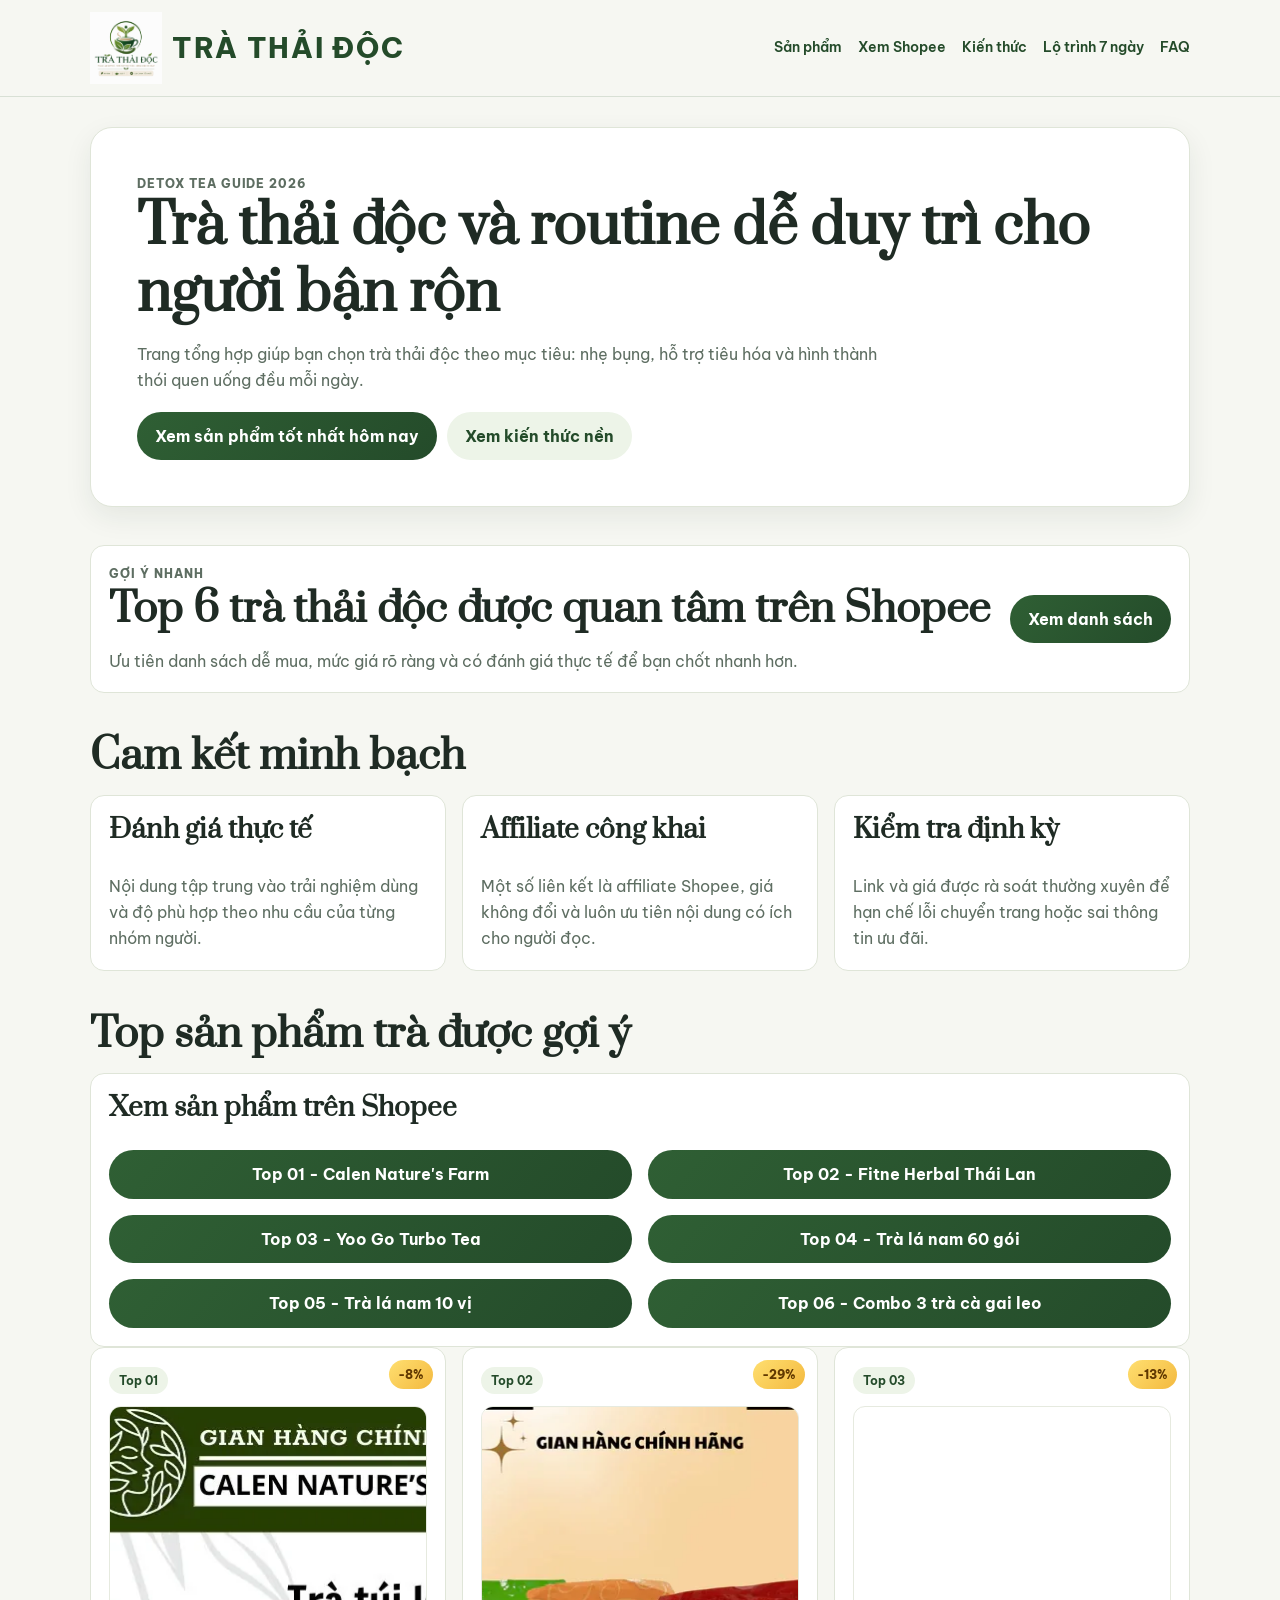
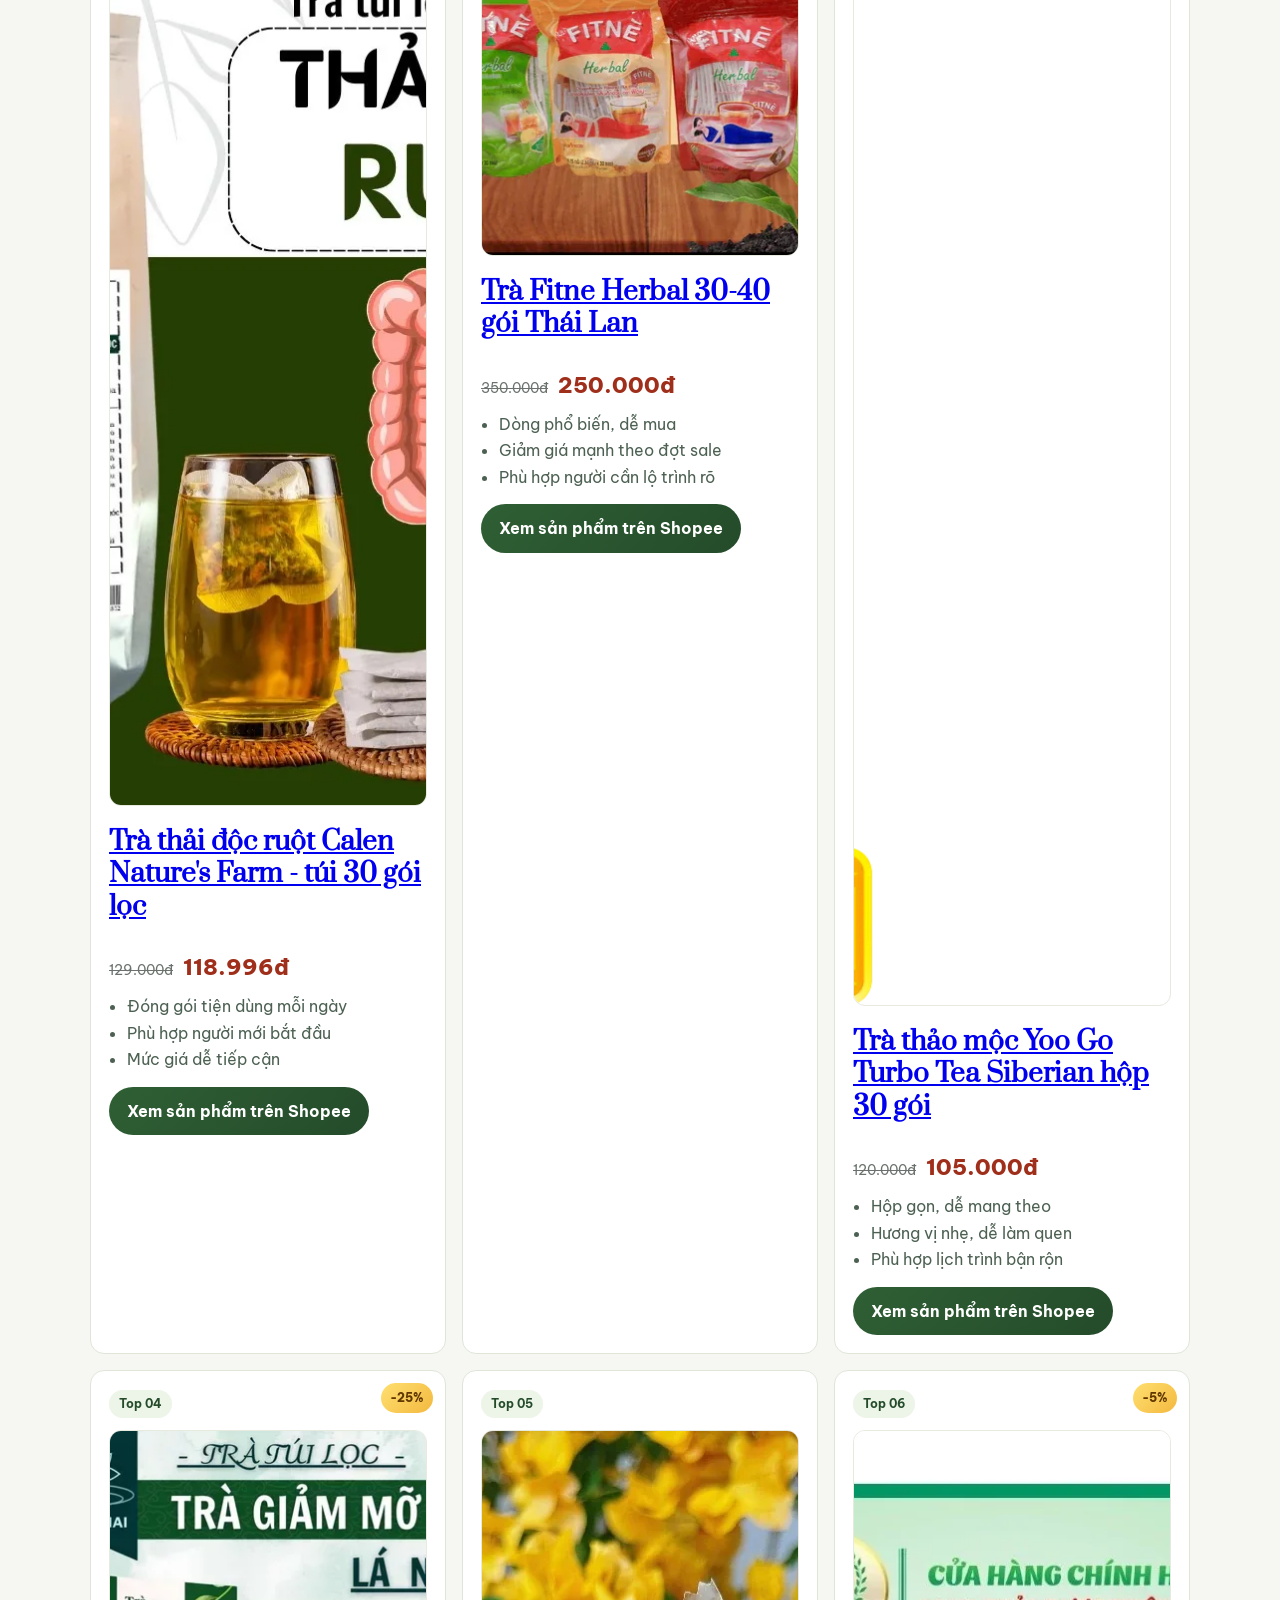
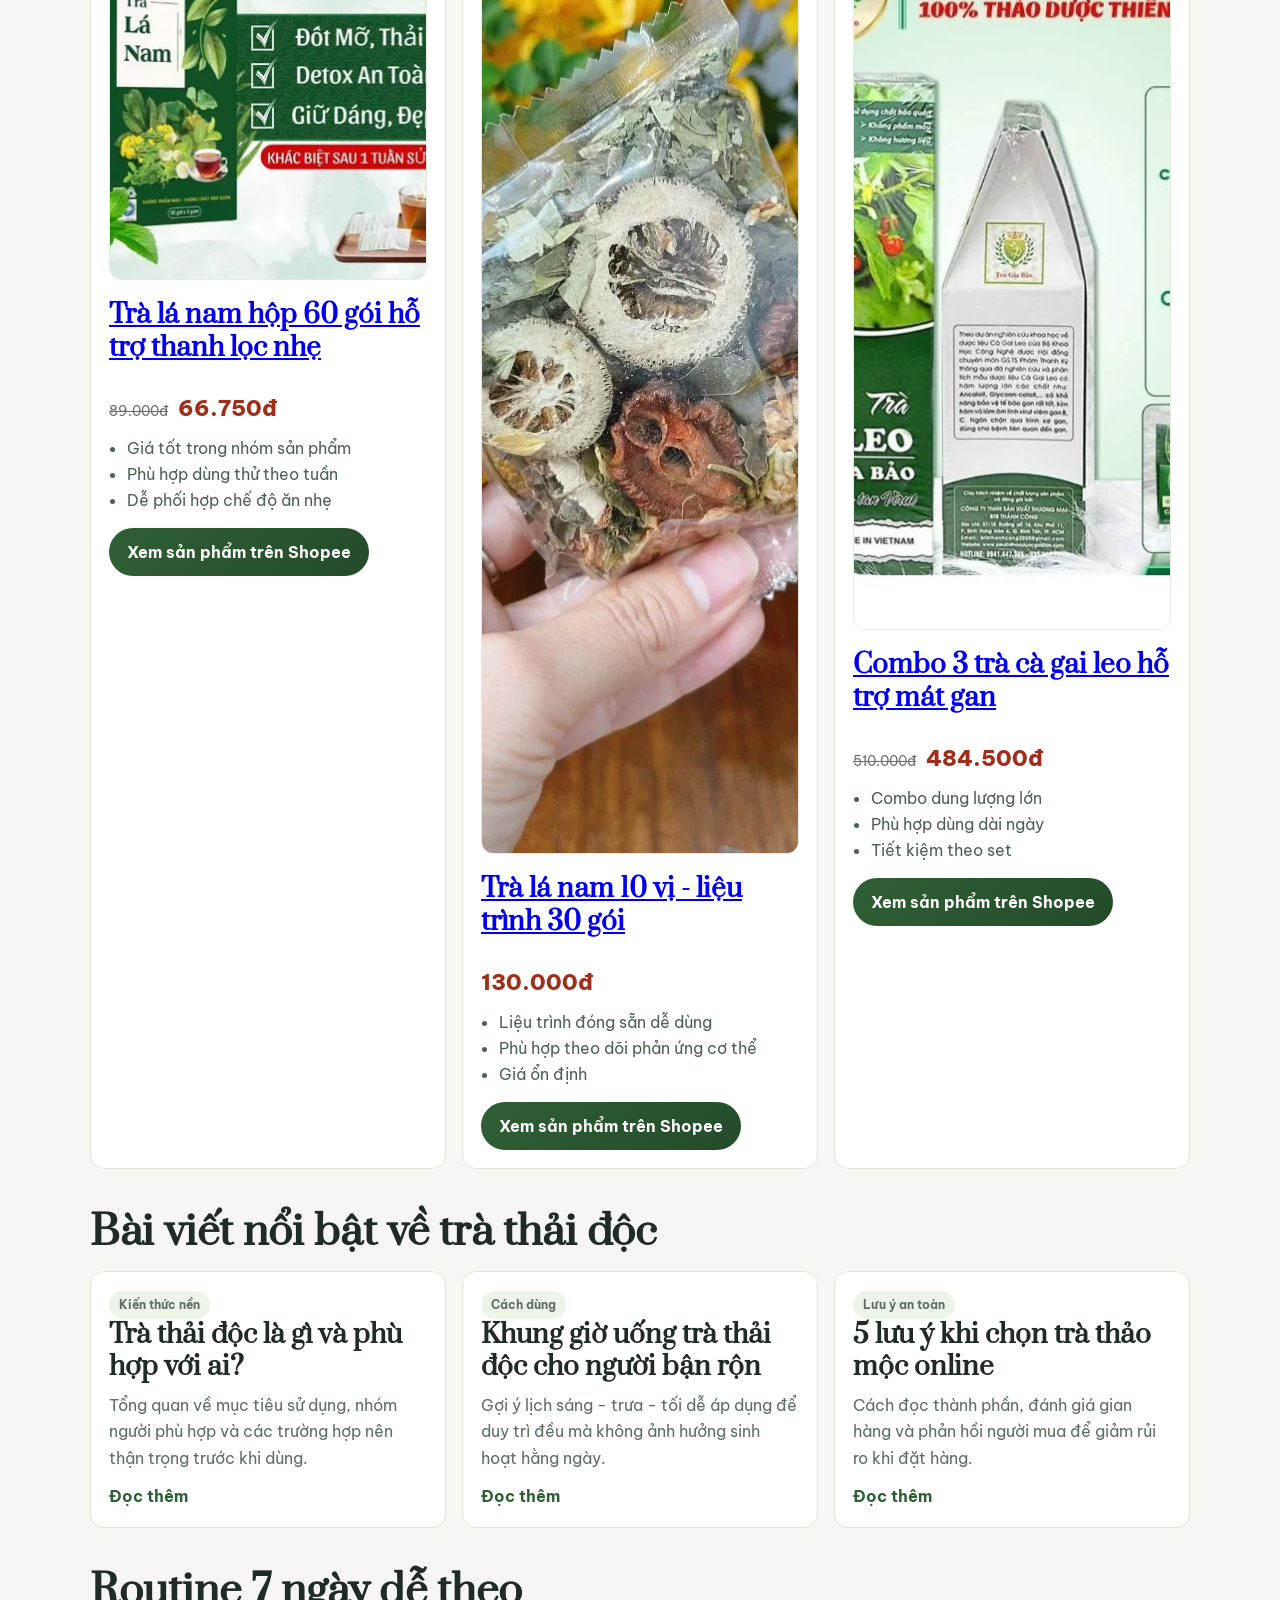
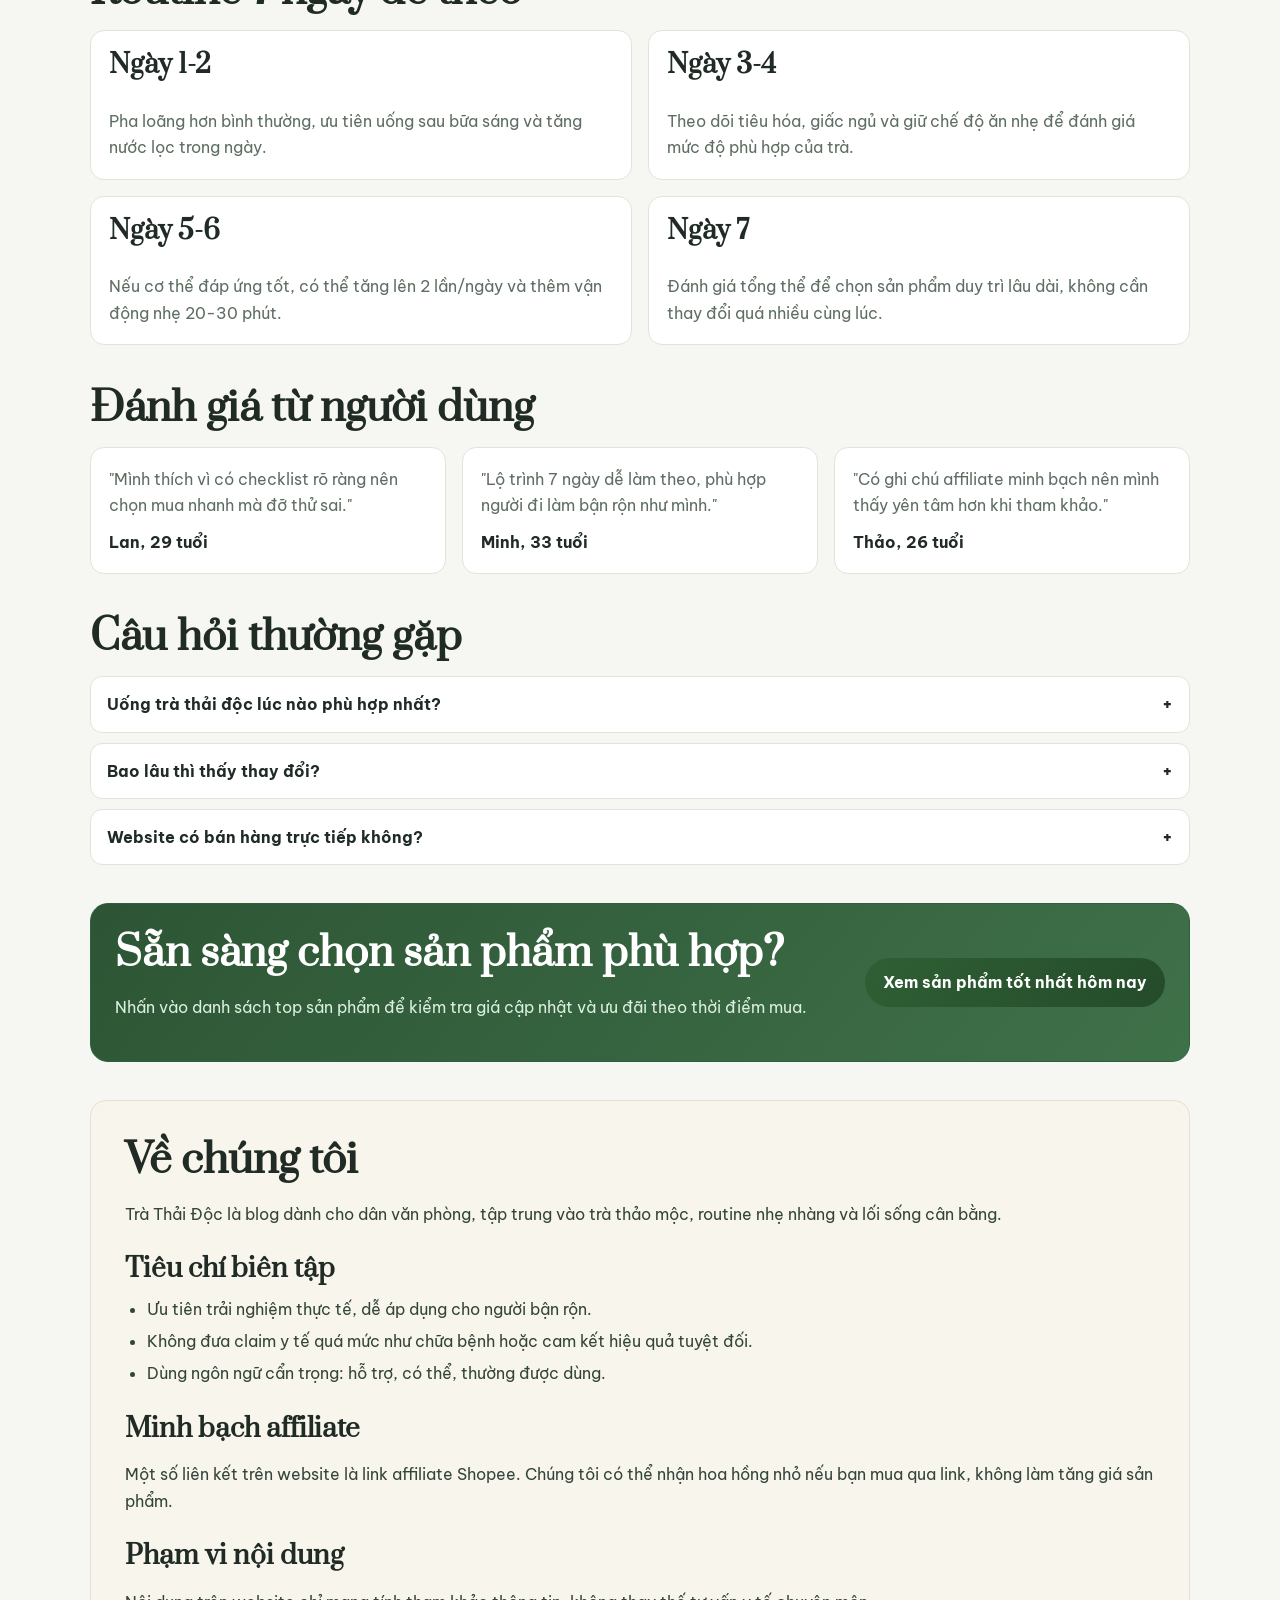
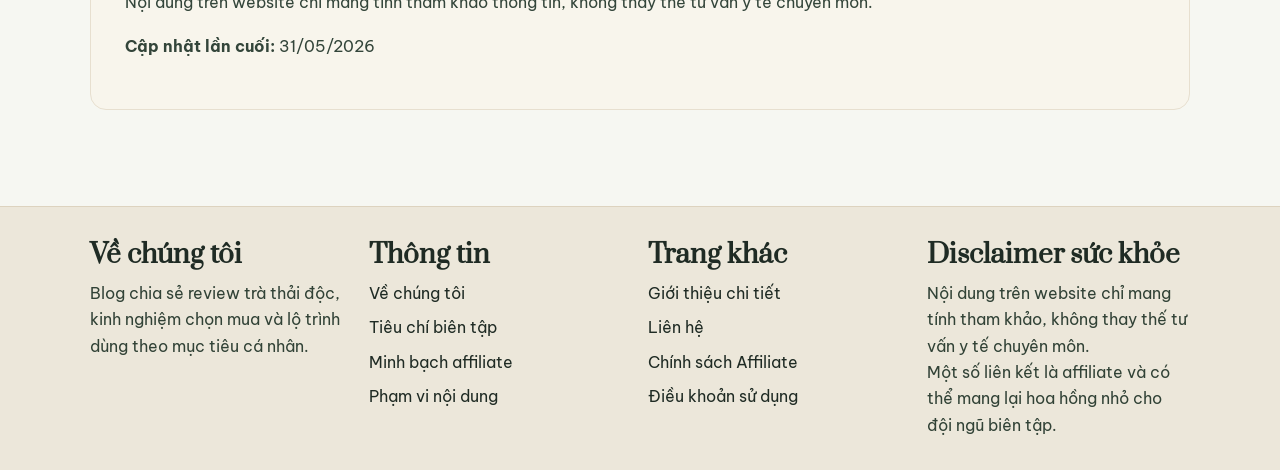
==== index.html @ e7851ef9 "Perf fixes from PageSpeed report: async font loading, image recompression, contrast fix - Load Googl" ====
<!doctype html>
<html lang="vi">
<head>
  <!-- Google Tag Manager -->
  <script>(function(w,d,s,l,i){w[l]=w[l]||[];w[l].push({'gtm.start':new Date().getTime(),event:'gtm.js'});var f=d.getElementsByTagName(s)[0],j=d.createElement(s),dl=l!='dataLayer'?'&l='+l:'';j.async=true;j.src='https://www.googletagmanager.com/gtm.js?id='+i+dl;f.parentNode.insertBefore(j,f);})(window,document,'script','dataLayer','GTM-MW246P32');</script>
  <!-- End Google Tag Manager -->
  <meta charset="UTF-8">
  <meta name="viewport" content="width=device-width, initial-scale=1.0">
  <title>Trà Thải Độc 2026 | Review & Top Sản Phẩm Shopee</title>
  <meta name="description" content="Website tổng hợp review trà thải độc, kiến thức sử dụng an toàn và gợi ý sản phẩm theo ngân sách. Có minh bạch Affiliate Shopee.">
  <link rel="canonical" href="https://trathaidoc.shop/">
  <meta property="og:title" content="Trà Thải Độc | Review và kiến thức dùng trà an toàn">
  <meta property="og:description" content="Khám phá top trà thải độc, checklist chọn mua và bài viết kiến thức dễ áp dụng cho người mới.">
  <meta property="og:type" content="website">
  <meta property="og:url" content="https://trathaidoc.shop/">
  <meta property="og:site_name" content="Trà Thải Độc">
  <meta property="og:image" content="https://trathaidoc.shop/assets/og/og-image.jpg">
  <meta property="og:image:width" content="1200">
  <meta property="og:image:height" content="630">
  <meta name="twitter:card" content="summary_large_image">
  <meta name="twitter:title" content="Trà Thải Độc | Review và kiến thức dùng trà an toàn">
  <meta name="twitter:description" content="Khám phá top trà thải độc, checklist chọn mua và bài viết kiến thức dễ áp dụng cho người mới.">
  <meta name="twitter:image" content="https://trathaidoc.shop/assets/og/og-image.jpg">
  <meta name="theme-color" content="#31573a">
  <link rel="preconnect" href="https://fonts.googleapis.com">
  <link rel="preconnect" href="https://fonts.gstatic.com" crossorigin>
  <link rel="preload" as="style" href="https://fonts.googleapis.com/css2?family=Be+Vietnam+Pro:wght@400;600;700;800&family=Prata&display=swap"><link rel="stylesheet" href="https://fonts.googleapis.com/css2?family=Be+Vietnam+Pro:wght@400;600;700;800&family=Prata&display=swap" media="print" onload="this.media='all'"><noscript><link rel="stylesheet" href="https://fonts.googleapis.com/css2?family=Be+Vietnam+Pro:wght@400;600;700;800&family=Prata&display=swap"></noscript>
  <link rel="stylesheet" href="./styles.css?v=20260725">
  <script type="application/ld+json">
  {
    "@context": "https://schema.org",
    "@type": "Organization",
    "name": "Trà Thải Độc",
    "url": "https://trathaidoc.shop/",
    "logo": "https://trathaidoc.shop/assets/logo/tra-thai-doc-logo.png"
  }
  </script>
  <script type="application/ld+json">
  {
    "@context": "https://schema.org",
    "@type": "FAQPage",
    "mainEntity": [
      {
        "@type": "Question",
        "name": "Uống trà thải độc lúc nào phù hợp nhất?",
        "acceptedAnswer": {"@type": "Answer", "text": "Nên dùng sau bữa sáng hoặc sau bữa tối 1-2 giờ. Tránh dùng quá muộn nếu bạn nhạy với thành phần thảo mộc."}
      },
      {
        "@type": "Question",
        "name": "Bao lâu thì thấy thay đổi?",
        "acceptedAnswer": {"@type": "Answer", "text": "Thường từ 5-14 ngày tùy cơ địa, chế độ ăn và mức độ duy trì đều đặn mỗi ngày."}
      },
      {
        "@type": "Question",
        "name": "Website có bán hàng trực tiếp không?",
        "acceptedAnswer": {"@type": "Answer", "text": "Không. Đây là website tổng hợp và dẫn link sang Shopee để bạn mua trực tiếp từ gian hàng."}
      }
    ]
  }
  </script>
  <script type="application/ld+json">
  {
    "@context": "https://schema.org",
    "@type": "ItemList",
    "name": "Top sản phẩm trà thải độc",
    "itemListElement": [
      {"@type": "ListItem", "position": 1, "name": "Trà thải độc ruột Calen Nature's Farm"},
      {"@type": "ListItem", "position": 2, "name": "Trà Fitne Herbal 30-40 gói Thái Lan"},
      {"@type": "ListItem", "position": 3, "name": "Trà thảo mộc Yoo Go Turbo Tea Siberian hộp 30 gói"},
      {"@type": "ListItem", "position": 4, "name": "Trà lá nam hộp 60 gói hỗ trợ thanh lọc nhẹ"},
      {"@type": "ListItem", "position": 5, "name": "Trà lá nam 10 vị - liệu trình 30 gói"},
      {"@type": "ListItem", "position": 6, "name": "Combo 3 trà cà gai leo hỗ trợ mát gan"}
    ]
  }
  </script>
  <script type="application/ld+json">
  {
    "@context": "https://schema.org",
    "@type": "WebSite",
    "name": "Trà Thải Độc",
    "url": "https://trathaidoc.shop/",
    "inLanguage": "vi",
    "potentialAction": {
      "@type": "SearchAction",
      "target": {
        "@type": "EntryPoint",
        "urlTemplate": "https://trathaidoc.shop/?s={search_term_string}"
      },
      "query-input": "required name=search_term_string"
    }
  }
  </script>
</head>
<body>
  <!-- Google Tag Manager (noscript) -->
  <noscript><iframe src="https://www.googletagmanager.com/ns.html?id=GTM-MW246P32" height="0" width="0" style="display:none;visibility:hidden"></iframe></noscript>
  <!-- End Google Tag Manager (noscript) -->
  <header class="site-header">
    <div class="container nav">
      <a class="brand" href="./index.html" aria-label="Trà Thải Độc">
        <img src="./assets/logo/tra-thai-doc-logo.png" alt="Logo Trà Thải Độc" width="72" height="72" loading="eager">
        <span class="brand-title">TRÀ THẢI ĐỘC</span>
      </a>
      <button class="menu-toggle" type="button" aria-expanded="false" aria-controls="mobile-menu" aria-label="Mở menu điều hướng">
        <span></span>
        <span></span>
        <span></span>
      </button>
      <nav class="menu" aria-label="Điều hướng chính">
        <a href="#san-pham">Sản phẩm</a>
        <a href="#xem-shopee">Xem Shopee</a>
        <a href="#kien-thuc">Kiến thức</a>
        <a href="#lo-trinh">Lộ trình 7 ngày</a>
        <a href="#faq">FAQ</a>
      </nav>
    </div>
    <nav class="mobile-menu container" id="mobile-menu" aria-label="Điều hướng di động">
      <a href="#san-pham">Sản phẩm</a>
      <a href="#xem-shopee">Xem Shopee</a>
      <a href="#kien-thuc">Kiến thức</a>
      <a href="#lo-trinh">Lộ trình 7 ngày</a>
      <a href="#faq">FAQ</a>
    </nav>
    <div class="menu-backdrop" aria-hidden="true"></div>
  </header>

  <main class="container" id="top">
    <section class="hero hero-banner">
      <p class="hero-kicker">Detox Tea Guide 2026</p>
      <h1>Trà thải độc và routine dễ duy trì cho người bận rộn</h1>
      <p>Trang tổng hợp giúp bạn chọn trà thải độc theo mục tiêu: nhẹ bụng, hỗ trợ tiêu hóa và hình thành thói quen uống đều mỗi ngày.</p>
      <div class="hero-actions">
        <a class="btn btn-primary" data-cta-slot="hero-primary" href="#san-pham">Khám phá top sản phẩm</a>
        <a class="btn btn-secondary" href="./kien-thuc.html">Xem kiến thức nền</a>
      </div>
    </section>

    <section class="section">
      <div class="mini-banner card">
        <div>
          <p class="mini-kicker">Gợi ý nhanh</p>
          <h2>Top 6 trà thải độc được quan tâm trên Shopee</h2>
          <p>Ưu tiên danh sách dễ mua, mức giá rõ ràng và có đánh giá thực tế để bạn chốt nhanh hơn.</p>
        </div>
        <a class="btn btn-primary" href="#san-pham">Xem danh sách</a>
      </div>
    </section>

    <section class="section" id="checklist">
      <h2>Cam kết minh bạch</h2>
      <div class="grid grid-3">
        <article class="card trust-card">
          <h3>Đánh giá thực tế</h3>
          <p>Nội dung tập trung vào trải nghiệm dùng và độ phù hợp theo nhu cầu của từng nhóm người.</p>
        </article>
        <article class="card trust-card">
          <h3>Affiliate công khai</h3>
          <p>Một số liên kết là affiliate Shopee, giá không đổi và luôn ưu tiên nội dung có ích cho người đọc.</p>
        </article>
        <article class="card trust-card">
          <h3>Kiểm tra định kỳ</h3>
          <p>Link và giá được rà soát thường xuyên để hạn chế lỗi chuyển trang hoặc sai thông tin ưu đãi.</p>
        </article>
      </div>
    </section>

    <section class="section" id="san-pham">
      <h2>Top sản phẩm trà được gợi ý</h2>
      <div class="card" id="xem-shopee">
        <h3>Xem sản phẩm trên Shopee</h3>
        <div class="grid grid-2">
          <a class="btn btn-primary affiliate-link" data-product="calen-natures-farm-list" href="https://s.shopee.vn/6VL7g3Pxih" target="_blank" rel="noopener noreferrer sponsored nofollow">Top 01 - Calen Nature's Farm</a>
          <a class="btn btn-primary affiliate-link" data-product="fitne-thai-list" href="https://s.shopee.vn/40dmhj6L3v" target="_blank" rel="noopener noreferrer sponsored nofollow">Top 02 - Fitne Herbal Thái Lan</a>
          <a class="btn btn-primary affiliate-link" data-product="yoo-go-turbo-list" href="https://s.shopee.vn/50WJtxSJGg" target="_blank" rel="noopener noreferrer sponsored nofollow">Top 03 - Yoo Go Turbo Tea</a>
          <a class="btn btn-primary affiliate-link" data-product="la-nam-60-goi-list" href="https://s.shopee.vn/9UyjGgqfHc" target="_blank" rel="noopener noreferrer sponsored nofollow">Top 04 - Trà lá nam 60 gói</a>
          <a class="btn btn-primary affiliate-link" data-product="la-nam-10-vi-list" href="https://s.shopee.vn/110B9PN46F" target="_blank" rel="noopener noreferrer sponsored nofollow">Top 05 - Trà lá nam 10 vị</a>
          <a class="btn btn-primary affiliate-link" data-product="combo-ca-gai-leo-list" href="https://s.shopee.vn/2qRpL5Hxzc" target="_blank" rel="noopener noreferrer sponsored nofollow">Top 06 - Combo 3 trà cà gai leo</a>
        </div>
      </div>
      <div class="grid grid-3 product-grid">
        <article class="card product">
          <span class="tag">Top 01</span>
          <img class="product-image" src="./assets/products/01.webp" alt="Trà thải độc ruột Calen Nature's Farm" width="1000" height="1000" loading="lazy">
          <h3><a href="https://s.shopee.vn/6VL7g3Pxih" target="_blank" rel="noopener noreferrer sponsored nofollow">Trà thải độc ruột Calen Nature's Farm - túi 30 gói lọc</a></h3>
          <p class="price-row"><span class="old-price">129.000đ</span><span class="new-price">118.996đ</span></p>
          <ul>
            <li>Đóng gói tiện dùng mỗi ngày</li>
            <li>Phù hợp người mới bắt đầu</li>
            <li>Mức giá dễ tiếp cận</li>
          </ul>
          <a class="btn btn-primary affiliate-link" data-product="calen-natures-farm" href="https://s.shopee.vn/6VL7g3Pxih" target="_blank" rel="noopener noreferrer sponsored nofollow">Xem sản phẩm trên Shopee</a>
        </article>

        <article class="card product">
          <span class="tag">Top 02</span>
          <img class="product-image" src="./assets/products/02.webp" alt="Trà Fitne Herbal Thái Lan" width="450" height="450" loading="lazy">
          <h3><a href="https://s.shopee.vn/40dmhj6L3v" target="_blank" rel="noopener noreferrer sponsored nofollow">Trà Fitne Herbal 30-40 gói Thái Lan</a></h3>
          <p class="price-row"><span class="old-price">350.000đ</span><span class="new-price">250.000đ</span></p>
          <ul>
            <li>Dòng phổ biến, dễ mua</li>
            <li>Giảm giá mạnh theo đợt sale</li>
            <li>Phù hợp người cần lộ trình rõ</li>
          </ul>
          <a class="btn btn-primary affiliate-link" data-product="fitne-thai" href="https://s.shopee.vn/40dmhj6L3v" target="_blank" rel="noopener noreferrer sponsored nofollow">Xem sản phẩm trên Shopee</a>
        </article>

        <article class="card product">
          <span class="tag">Top 03</span>
          <img class="product-image" src="./assets/products/03.webp" alt="Trà thảo mộc Yoo Go Turbo Tea Siberian" width="1200" height="1200" loading="lazy">
          <h3><a href="https://s.shopee.vn/50WJtxSJGg" target="_blank" rel="noopener noreferrer sponsored nofollow">Trà thảo mộc Yoo Go Turbo Tea Siberian hộp 30 gói</a></h3>
          <p class="price-row"><span class="old-price">120.000đ</span><span class="new-price">105.000đ</span></p>
          <ul>
            <li>Hộp gọn, dễ mang theo</li>
            <li>Hương vị nhẹ, dễ làm quen</li>
            <li>Phù hợp lịch trình bận rộn</li>
          </ul>
          <a class="btn btn-primary affiliate-link" data-product="yoo-go-turbo" href="https://s.shopee.vn/50WJtxSJGg" target="_blank" rel="noopener noreferrer sponsored nofollow">Xem sản phẩm trên Shopee</a>
        </article>

        <article class="card product">
          <span class="tag">Top 04</span>
          <img class="product-image" src="./assets/products/04.webp" alt="Trà giảm mỡ lá nam" width="450" height="450" loading="lazy">
          <h3><a href="https://s.shopee.vn/9UyjGgqfHc" target="_blank" rel="noopener noreferrer sponsored nofollow">Trà lá nam hộp 60 gói hỗ trợ thanh lọc nhẹ</a></h3>
          <p class="price-row"><span class="old-price">89.000đ</span><span class="new-price">66.750đ</span></p>
          <ul>
            <li>Giá tốt trong nhóm sản phẩm</li>
            <li>Phù hợp dùng thử theo tuần</li>
            <li>Dễ phối hợp chế độ ăn nhẹ</li>
          </ul>
          <a class="btn btn-primary affiliate-link" data-product="la-nam-60-goi" href="https://s.shopee.vn/9UyjGgqfHc" target="_blank" rel="noopener noreferrer sponsored nofollow">Xem sản phẩm trên Shopee</a>
        </article>

        <article class="card product">
          <span class="tag">Top 05</span>
          <img class="product-image" src="./assets/products/05.webp" alt="Trà lá nam 10 vị" width="1024" height="1024" loading="lazy">
          <h3><a href="https://s.shopee.vn/110B9PN46F" target="_blank" rel="noopener noreferrer sponsored nofollow">Trà lá nam 10 vị - liệu trình 30 gói</a></h3>
          <p class="price-row"><span class="old-price">130.000đ</span><span class="new-price">130.000đ</span></p>
          <ul>
            <li>Liệu trình đóng sẵn dễ dùng</li>
            <li>Phù hợp theo dõi phản ứng cơ thể</li>
            <li>Giá ổn định</li>
          </ul>
          <a class="btn btn-primary affiliate-link" data-product="la-nam-10-vi" href="https://s.shopee.vn/110B9PN46F" target="_blank" rel="noopener noreferrer sponsored nofollow">Xem sản phẩm trên Shopee</a>
        </article>

        <article class="card product">
          <span class="tag">Top 06</span>
          <img class="product-image" src="./assets/products/06.webp" alt="Combo 3 trà cà gai leo" width="800" height="800" loading="lazy">
          <h3><a href="https://s.shopee.vn/2qRpL5Hxzc" target="_blank" rel="noopener noreferrer sponsored nofollow">Combo 3 trà cà gai leo hỗ trợ mát gan</a></h3>
          <p class="price-row"><span class="old-price">510.000đ</span><span class="new-price">484.500đ</span></p>
          <ul>
            <li>Combo dung lượng lớn</li>
            <li>Phù hợp dùng dài ngày</li>
            <li>Tiết kiệm theo set</li>
          </ul>
          <a class="btn btn-primary affiliate-link" data-product="combo-ca-gai-leo" href="https://s.shopee.vn/2qRpL5Hxzc" target="_blank" rel="noopener noreferrer sponsored nofollow">Xem sản phẩm trên Shopee</a>
        </article>
      </div>
    </section>

    <section class="section" id="kien-thuc">
      <h2>Bài viết nổi bật về trà thải độc</h2>
      <div class="grid grid-3">
        <article class="card knowledge-card">
          <p class="chip">Kiến thức nền</p>
          <h3><a href="./bai-viet-tra-thai-doc-la-gi.html">Trà thải độc là gì và phù hợp với ai?</a></h3>
          <p>Tổng quan về mục tiêu sử dụng, nhóm người phù hợp và các trường hợp nên thận trọng trước khi dùng.</p>
          <a class="read-more" href="./bai-viet-tra-thai-doc-la-gi.html">Đọc thêm</a>
        </article>
        <article class="card knowledge-card">
          <p class="chip">Cách dùng</p>
          <h3><a href="./bai-viet-khung-gio-uong-tra.html">Khung giờ uống trà thải độc cho người bận rộn</a></h3>
          <p>Gợi ý lịch sáng - trưa - tối dễ áp dụng để duy trì đều mà không ảnh hưởng sinh hoạt hằng ngày.</p>
          <a class="read-more" href="./bai-viet-khung-gio-uong-tra.html">Đọc thêm</a>
        </article>
        <article class="card knowledge-card">
          <p class="chip">Lưu ý an toàn</p>
          <h3><a href="./bai-viet-luu-y-khi-mua-tra.html">5 lưu ý khi chọn trà thảo mộc online</a></h3>
          <p>Cách đọc thành phần, đánh giá gian hàng và phản hồi người mua để giảm rủi ro khi đặt hàng.</p>
          <a class="read-more" href="./bai-viet-luu-y-khi-mua-tra.html">Đọc thêm</a>
        </article>
      </div>
    </section>

    <section class="section" id="lo-trinh">
      <h2>Routine 7 ngày dễ theo</h2>
      <div class="grid grid-2">
        <article class="card"><h3>Ngày 1-2</h3><p>Pha loãng hơn bình thường, ưu tiên uống sau bữa sáng và tăng nước lọc trong ngày.</p></article>
        <article class="card"><h3>Ngày 3-4</h3><p>Theo dõi tiêu hóa, giấc ngủ và giữ chế độ ăn nhẹ để đánh giá mức độ phù hợp của trà.</p></article>
        <article class="card"><h3>Ngày 5-6</h3><p>Nếu cơ thể đáp ứng tốt, có thể tăng lên 2 lần/ngày và thêm vận động nhẹ 20-30 phút.</p></article>
        <article class="card"><h3>Ngày 7</h3><p>Đánh giá tổng thể để chọn sản phẩm duy trì lâu dài, không cần thay đổi quá nhiều cùng lúc.</p></article>
      </div>
    </section>

    <section class="section">
      <h2>Đánh giá từ người dùng</h2>
      <div class="grid grid-3">
        <article class="card quote-card"><p>"Mình thích vì có checklist rõ ràng nên chọn mua nhanh mà đỡ thử sai."</p><strong>Lan, 29 tuổi</strong></article>
        <article class="card quote-card"><p>"Lộ trình 7 ngày dễ làm theo, phù hợp người đi làm bận rộn như mình."</p><strong>Minh, 33 tuổi</strong></article>
        <article class="card quote-card"><p>"Có ghi chú affiliate minh bạch nên mình thấy yên tâm hơn khi tham khảo."</p><strong>Thảo, 26 tuổi</strong></article>
      </div>
    </section>

    <section class="section faq" id="faq">
      <h2>Câu hỏi thường gặp</h2>
      <div class="faq-list">
        <article class="faq-item"><button class="faq-question" type="button" aria-expanded="false">Uống trà thải độc lúc nào phù hợp nhất?</button><div class="faq-answer"><p>Nên dùng sau bữa sáng hoặc sau bữa tối 1-2 giờ. Tránh dùng quá muộn nếu bạn nhạy với thành phần thảo mộc.</p></div></article>
        <article class="faq-item"><button class="faq-question" type="button" aria-expanded="false">Bao lâu thì thấy thay đổi?</button><div class="faq-answer"><p>Thường từ 5-14 ngày tùy cơ địa, chế độ ăn và mức độ duy trì đều đặn mỗi ngày.</p></div></article>
        <article class="faq-item"><button class="faq-question" type="button" aria-expanded="false">Website có bán hàng trực tiếp không?</button><div class="faq-answer"><p>Không. Đây là website tổng hợp và dẫn link sang Shopee để bạn mua trực tiếp từ gian hàng.</p></div></article>
      </div>
    </section>

    <section class="section cta-wrap">
      <div>
        <h2>Sẵn sàng chọn sản phẩm phù hợp?</h2>
        <p>Nhấn vào danh sách top sản phẩm để kiểm tra giá cập nhật và ưu đãi theo thời điểm mua.</p>
      </div>
      <a class="btn btn-primary" data-cta-slot="bottom-primary" href="#san-pham">Xem sản phẩm ngay</a>
    </section>

    <section class="section about-editorial" id="ve-chung-toi">
      <h2>Về chúng tôi</h2>
      <p>Trà Thải Độc là blog dành cho dân văn phòng, tập trung vào trà thảo mộc, routine nhẹ nhàng và lối sống cân bằng.</p>

      <h3 id="tieu-chi-bien-tap">Tiêu chí biên tập</h3>
      <ul>
        <li>Ưu tiên trải nghiệm thực tế, dễ áp dụng cho người bận rộn.</li>
        <li>Không đưa claim y tế quá mức như chữa bệnh hoặc cam kết hiệu quả tuyệt đối.</li>
        <li>Dùng ngôn ngữ cẩn trọng: hỗ trợ, có thể, thường được dùng.</li>
      </ul>

      <h3 id="minh-bach-affiliate">Minh bạch affiliate</h3>
      <p>Một số liên kết trên website là link affiliate Shopee. Chúng tôi có thể nhận hoa hồng nhỏ nếu bạn mua qua link, không làm tăng giá sản phẩm.</p>

      <h3 id="pham-vi-noi-dung">Phạm vi nội dung</h3>
      <p>Nội dung trên website chỉ mang tính tham khảo thông tin, không thay thế tư vấn y tế chuyên môn.</p>

      <p class="last-updated"><strong>Cập nhật lần cuối:</strong> 31/05/2026</p>
    </section>
  </main>

  <footer class="site-footer">
    <div class="container grid grid-4">
      <div>
        <h3>Về chúng tôi</h3>
        <p>Blog chia sẻ review trà thải độc, kinh nghiệm chọn mua và lộ trình dùng theo mục tiêu cá nhân.</p>
      </div>
      <div>
        <h3>Thông tin</h3>
        <ul class="footer-links">
          <li><a href="#ve-chung-toi">Về chúng tôi</a></li>
          <li><a href="#tieu-chi-bien-tap">Tiêu chí biên tập</a></li>
          <li><a href="#minh-bach-affiliate">Minh bạch affiliate</a></li>
          <li><a href="#pham-vi-noi-dung">Phạm vi nội dung</a></li>
        </ul>
      </div>
      <div>
        <h3>Trang khác</h3>
        <ul class="footer-links">
          <li><a href="./ve-chung-toi.html">Giới thiệu chi tiết</a></li>
          <li><a href="./lien-he.html">Liên hệ</a></li>
          <li><a href="./chinh-sach-affiliate.html">Chính sách Affiliate</a></li>
          <li><a href="./dieu-khoan-su-dung.html">Điều khoản sử dụng</a></li>
        </ul>
      </div>
      <div>
        <h3>Disclaimer sức khỏe</h3>
        <p>Nội dung trên website chỉ mang tính tham khảo, không thay thế tư vấn y tế chuyên môn.</p>
        <p>Một số liên kết là affiliate và có thể mang lại hoa hồng nhỏ cho đội ngũ biên tập.</p>
      </div>
    </div>
  </footer>

  <div class="mobile-buy-bar">
    <a href="#san-pham" class="mobile-buy-btn">Xem sản phẩm và mua trên Shopee</a>
  </div>

  <script src="./script.js?v=20260723"></script>
</body>
</html>
---- styles.css ----
﻿:root {
  --bg: #f6f7f2;
  --surface: #ffffff;
  --ink: #1f2b24;
  --muted: #5e6e62;
  --brand: #2f5f34;
  --brand-strong: #244b2a;
  --line: #dfe5d8;
  --chip: #edf4e8;
  --radius: 14px;
  --shadow: 0 10px 28px rgba(29, 53, 37, 0.08);
}

* {
  box-sizing: border-box;
}

html,
body {
  margin: 0;
  padding: 0;
  background: var(--bg);
  color: var(--ink);
  font-family: "Be Vietnam Pro", sans-serif;
  line-height: 1.65;
}

.container {
  width: min(1100px, 92%);
  margin: 0 auto;
}

.site-header {
  position: sticky;
  top: 0;
  z-index: 50;
  background: rgba(246, 247, 242, 0.95);
  backdrop-filter: blur(7px);
  border-bottom: 1px solid rgba(47, 95, 52, 0.15);
}

.nav {
  display: flex;
  align-items: center;
  justify-content: space-between;
  gap: 20px;
  padding: 12px 0;
}

.brand img {
  display: block;
  height: 72px;
  width: auto;
}

.brand {
  display: inline-flex;
  align-items: center;
  gap: 10px;
  text-decoration: none;
}

.brand-title {
  font-weight: 800;
  font-size: clamp(18px, 2.2vw, 30px);
  letter-spacing: 0.06em;
  color: var(--brand-strong);
  text-transform: uppercase;
  line-height: 1;
}

.menu {
  display: flex;
  flex-wrap: wrap;
  gap: 16px;
}

.menu-toggle,
.mobile-menu,
.menu-backdrop {
  display: none;
}

.menu-toggle {
  width: 42px;
  height: 42px;
  padding: 0;
  border: 1px solid var(--line);
  border-radius: 10px;
  background: #fff;
  align-items: center;
  justify-content: center;
  flex-direction: column;
  gap: 5px;
  cursor: pointer;
}

.menu-toggle span {
  width: 18px;
  height: 2px;
  border-radius: 2px;
  background: var(--brand-strong);
  transition: transform 180ms ease, opacity 180ms ease;
}

.menu-toggle.open span:nth-child(1) {
  transform: translateY(7px) rotate(45deg);
}

.menu-toggle.open span:nth-child(2) {
  opacity: 0;
}

.menu-toggle.open span:nth-child(3) {
  transform: translateY(-7px) rotate(-45deg);
}

.mobile-menu {
  background: var(--surface);
  border-top: 1px solid var(--line);
  border-bottom: 1px solid var(--line);
  overflow: hidden;
  max-height: 0;
  opacity: 0;
  pointer-events: none;
  transition: max-height 240ms ease, opacity 200ms ease;
}

.mobile-menu a {
  display: block;
  padding: 12px 0;
  text-decoration: none;
  color: var(--brand-strong);
  font-weight: 600;
  border-bottom: 1px solid #edf1e8;
}

.mobile-menu a:last-child {
  border-bottom: 0;
}

.mobile-menu.open {
  max-height: 240px;
  opacity: 1;
  pointer-events: auto;
}

.menu-backdrop {
  position: fixed;
  inset: 0;
  background: rgba(18, 31, 23, 0.35);
  opacity: 0;
  pointer-events: none;
  transition: opacity 200ms ease;
  z-index: 45;
}

.menu-backdrop.open {
  opacity: 1;
  pointer-events: auto;
}

body.menu-open {
  overflow: hidden;
}

.menu a {
  color: var(--brand-strong);
  text-decoration: none;
  font-size: 14px;
  font-weight: 600;
}

main.container {
  padding: 30px 0 58px;
}

.section {
  margin: 38px 0;
}

section[id] {
  scroll-margin-top: 108px;
}

h1,
h2,
h3 {
  margin-top: 0;
  font-family: "Prata", serif;
  line-height: 1.25;
}

h1 {
  font-size: clamp(34px, 5vw, 54px);
  margin-bottom: 12px;
}

h2 {
  font-size: clamp(28px, 3.8vw, 40px);
  margin-bottom: 14px;
}

h3 {
  font-size: clamp(20px, 2.4vw, 26px);
}

.hero {
  background: var(--surface);
  border: 1px solid var(--line);
  border-radius: 22px;
  box-shadow: var(--shadow);
  padding: clamp(30px, 4vw, 46px);
}

.hero-kicker,
.mini-kicker {
  margin: 0 0 10px;
  color: var(--brand);
  font-size: 12px;
  font-weight: 800;
  letter-spacing: 0.08em;
  text-transform: uppercase;
}

.hero p {
  max-width: 760px;
  margin: 0;
  color: var(--muted);
}

.hero-actions {
  display: flex;
  flex-wrap: wrap;
  gap: 10px;
  margin-top: 18px;
}

.btn {
  display: inline-flex;
  align-items: center;
  justify-content: center;
  border-radius: 999px;
  padding: 11px 18px;
  text-decoration: none;
  font-weight: 700;
}

.btn-primary {
  color: #fff;
  background: linear-gradient(130deg, var(--brand), var(--brand-strong));
}

.btn-secondary {
  color: var(--brand-strong);
  background: var(--chip);
}

.grid {
  display: grid;
  gap: 16px;
}

.grid-2 {
  grid-template-columns: repeat(2, minmax(0, 1fr));
}

.grid-3 {
  grid-template-columns: repeat(3, minmax(0, 1fr));
}

.grid-4 {
  grid-template-columns: repeat(4, minmax(0, 1fr));
}

.card {
  background: var(--surface);
  border: 1px solid var(--line);
  border-radius: var(--radius);
  padding: 18px;
}

.card p {
  margin: 0;
  color: var(--muted);
}

.mini-banner {
  display: flex;
  align-items: center;
  justify-content: space-between;
  gap: 18px;
}

.products h2 {
  margin-bottom: 18px;
}

.product {
  position: relative;
}

.product .tag {
  display: inline-flex;
  padding: 4px 10px;
  border-radius: 999px;
  font-size: 12px;
  font-weight: 700;
  color: var(--brand-strong);
  background: var(--chip);
}

.product-image {
  width: 100%;
  aspect-ratio: 1 / 1;
  object-fit: cover;
  border-radius: 12px;
  border: 1px solid #e6eadf;
  margin: 12px 0;
}

.price-row {
  display: flex;
  align-items: baseline;
  gap: 10px;
  margin: 10px 0;
}

.old-price {
  color: #6b726d;
  text-decoration: line-through;
  font-size: 14px;
}

.new-price {
  color: #9f2f1b;
  font-size: 22px;
  font-weight: 800;
}

.product ul {
  margin: 8px 0 14px;
  padding-left: 18px;
  color: #4d6153;
}

.discount-badge {
  position: absolute;
  right: 12px;
  top: 12px;
  border-radius: 999px;
  padding: 5px 9px;
  font-size: 12px;
  font-weight: 800;
  color: #603800;
  background: linear-gradient(135deg, #ffdf70, #f3b93f);
}

.quote-card p {
  margin-bottom: 10px;
}

.chip {
  display: inline-flex;
  margin: 0 0 10px;
  border-radius: 999px;
  padding: 4px 10px;
  font-size: 12px;
  font-weight: 700;
  color: var(--brand-strong);
  background: var(--chip);
}

.affiliate-note {
  font-size: 13px;
  color: #6b7a6f;
  margin: 0 0 16px;
}

.affiliate-note a {
  color: var(--brand-strong);
  text-decoration: underline;
}

.compare-table {
  width: 100%;
  border-collapse: collapse;
  margin: 16px 0 24px;
  font-size: 14px;
}

.compare-table th,
.compare-table td {
  text-align: left;
  padding: 10px 12px;
  border: 1px solid var(--line);
}

.compare-table thead th {
  background: var(--chip);
  color: var(--brand-strong);
  font-weight: 700;
}

.compare-table tbody tr:nth-child(even) {
  background: var(--surface);
}

@media (max-width: 600px) {
  .compare-table {
    display: block;
    overflow-x: auto;
    white-space: nowrap;
  }
}

.knowledge-card h3 {
  margin-bottom: 8px;
}

.knowledge-card h3 a {
  color: var(--ink);
  text-decoration: none;
}

.read-more {
  display: inline-block;
  margin-top: 12px;
  color: var(--brand);
  font-weight: 700;
  text-decoration: none;
}

.faq-list {
  display: grid;
  gap: 10px;
}

.faq-item {
  background: var(--surface);
  border: 1px solid var(--line);
  border-radius: 12px;
  overflow: hidden;
}

.faq-question {
  width: 100%;
  border: 0;
  background: transparent;
  color: var(--ink);
  text-align: left;
  padding: 14px 16px;
  font: inherit;
  font-weight: 700;
  display: flex;
  justify-content: space-between;
  align-items: center;
  cursor: pointer;
}

.faq-question::after {
  content: "+";
  font-weight: 800;
}

.faq-item.open .faq-question::after {
  content: "-";
}

.faq-answer {
  max-height: 0;
  overflow: hidden;
  transition: max-height 220ms ease;
}

.faq-answer p {
  padding: 0 16px 14px;
}

.cta-wrap {
  background: linear-gradient(130deg, #2d5535, #3f7149);
  border: 1px solid #2e603b;
  border-radius: 18px;
  color: #fff;
  display: flex;
  align-items: center;
  justify-content: space-between;
  gap: 14px;
  padding: 24px;
}

.cta-wrap p {
  color: #dcf0df;
}

.about-editorial {
  background: #f8f5ec;
  border: 1px solid #e7dfcf;
  border-radius: 16px;
  padding: clamp(20px, 3vw, 34px);
}

.about-editorial h2 {
  margin-bottom: 12px;
}

.about-editorial h3 {
  margin: 26px 0 10px;
}

.about-editorial p {
  color: #33453a;
}

.about-editorial ul {
  margin: 0;
  padding-left: 22px;
  color: #33453a;
}

.about-editorial li {
  margin-bottom: 6px;
}

.last-updated {
  margin-top: 18px;
}

.site-footer {
  background: #ece7da;
  color: #1f2b24;
  padding: 32px 0;
  border-top: 1px solid #ddd3bf;
}

.site-footer h3 {
  margin-bottom: 8px;
}

.site-footer p {
  margin: 0;
  color: #314236;
}

.footer-links {
  list-style: none;
  margin: 0;
  padding: 0;
  display: grid;
  gap: 8px;
}

.footer-links a {
  color: #1f2b24;
  text-decoration: none;
}

.page-content {
  padding: 34px 0 60px;
}

.article-card {
  background: var(--surface);
  border: 1px solid var(--line);
  border-radius: var(--radius);
  padding: clamp(20px, 3vw, 34px);
}

.article-card p,
.article-card li {
  color: var(--muted);
}

.article-card ol {
  margin: 0 0 16px;
  padding-left: 18px;
}

.mobile-buy-bar {
  display: none;
}

@media (max-width: 980px) {
  .menu {
    display: none;
  }

  .menu-toggle {
    display: inline-flex;
  }

  .mobile-menu {
    display: block;
    position: relative;
    z-index: 50;
  }

  .menu-backdrop {
    display: block;
  }

  .grid-2,
  .grid-3,
  .grid-4 {
    grid-template-columns: 1fr;
  }

  .mini-banner,
  .cta-wrap {
    flex-direction: column;
    align-items: flex-start;
  }

  .mobile-buy-bar {
    display: block;
    position: fixed;
    left: 0;
    right: 0;
    bottom: 0;
    padding: 10px 12px calc(10px + env(safe-area-inset-bottom));
    background: rgba(20, 34, 25, 0.92);
    z-index: 60;
  }

  .mobile-buy-btn {
    display: flex;
    justify-content: center;
    text-decoration: none;
    color: #fff;
    font-weight: 800;
    border-radius: 999px;
    padding: 12px;
    background: linear-gradient(130deg, #ee4d2d, #d94024);
  }

  body {
    padding-bottom: 82px;
  }

  .brand img {
    height: 58px;
  }

  .brand-title {
    font-size: clamp(16px, 4vw, 20px);
  }
}
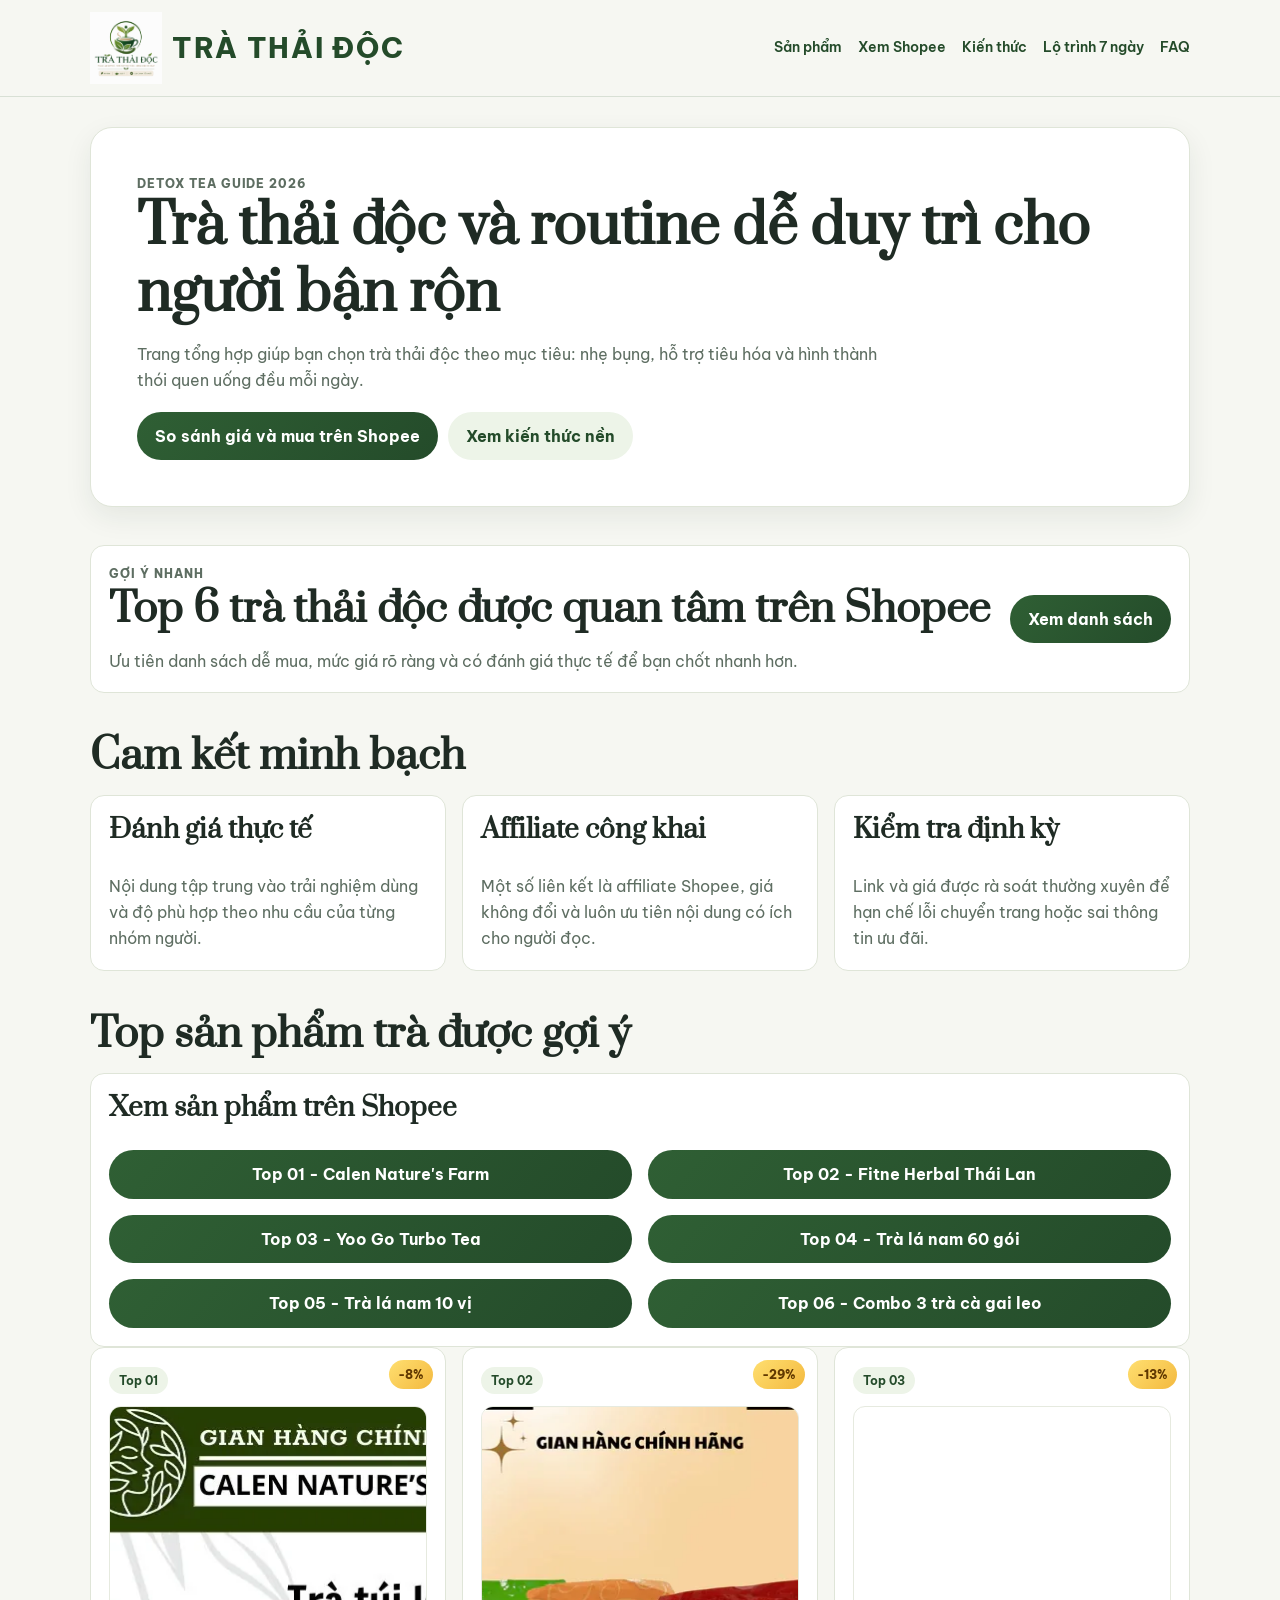
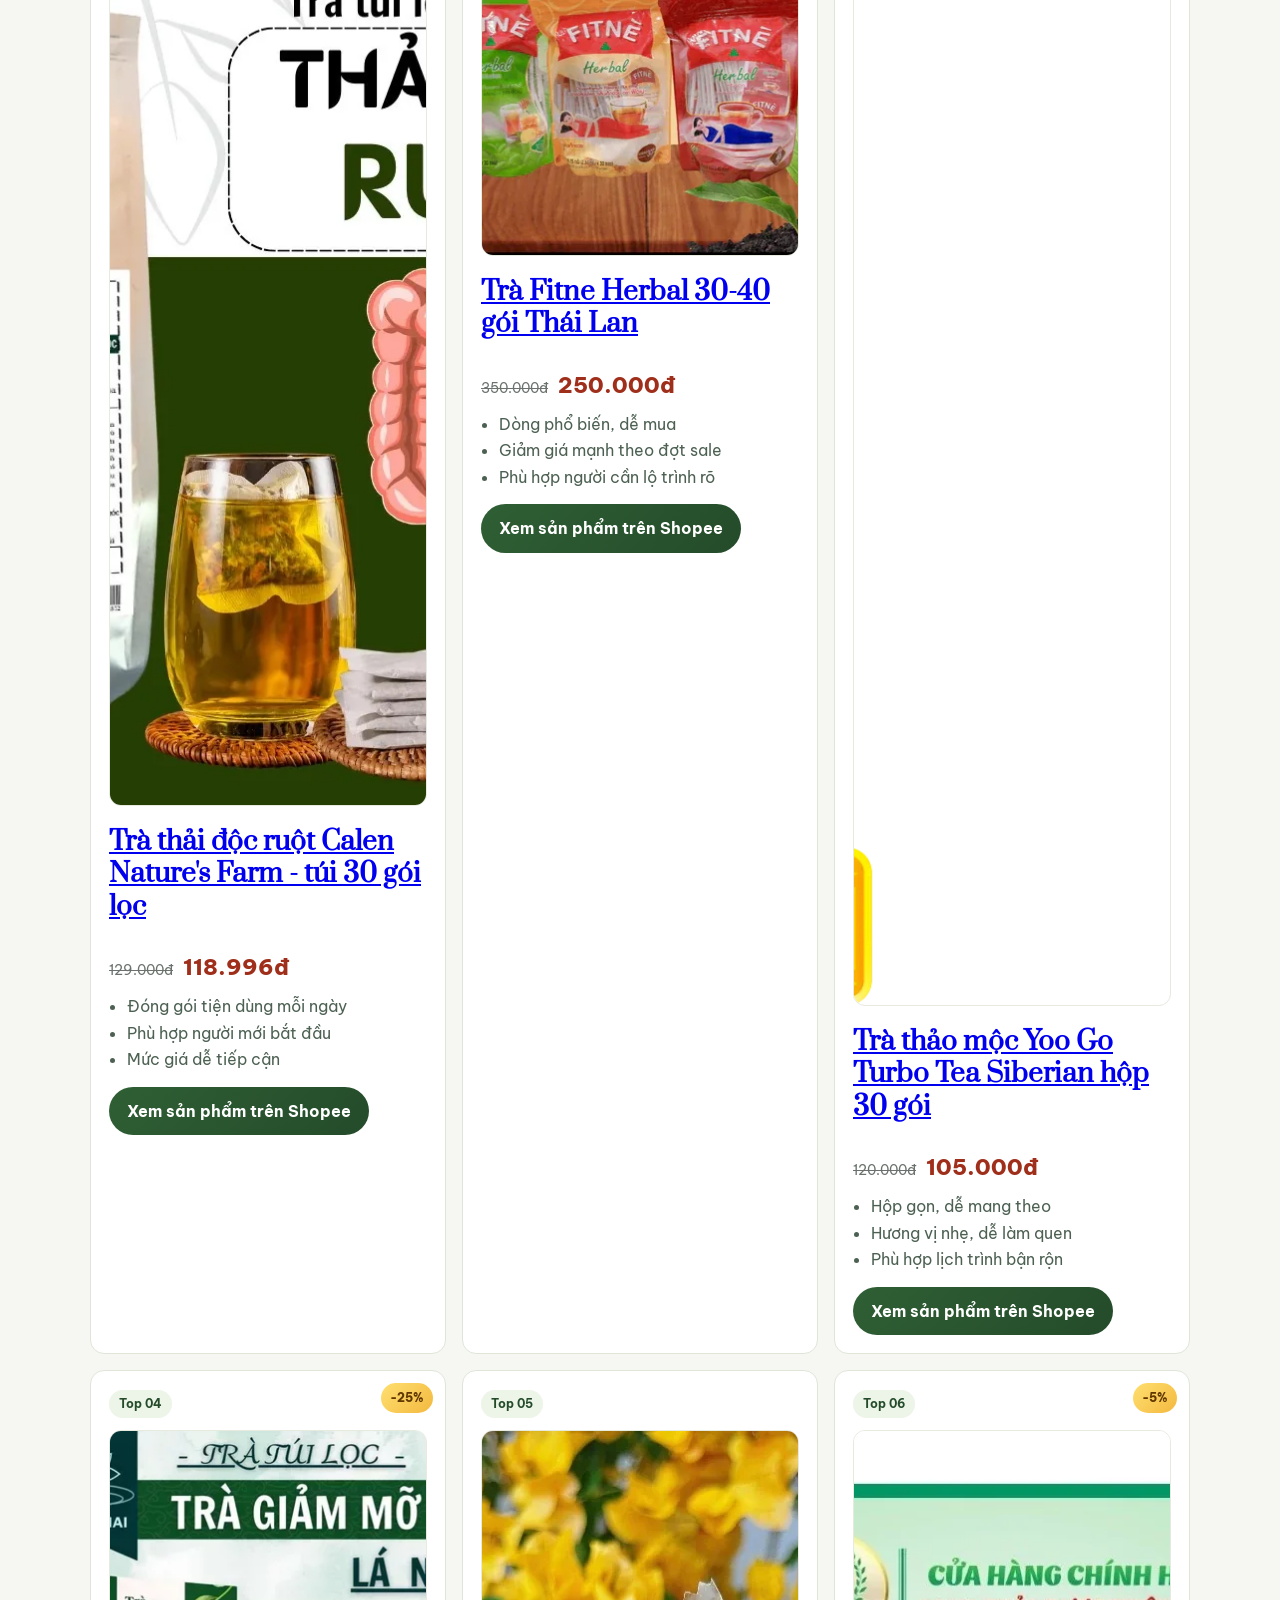
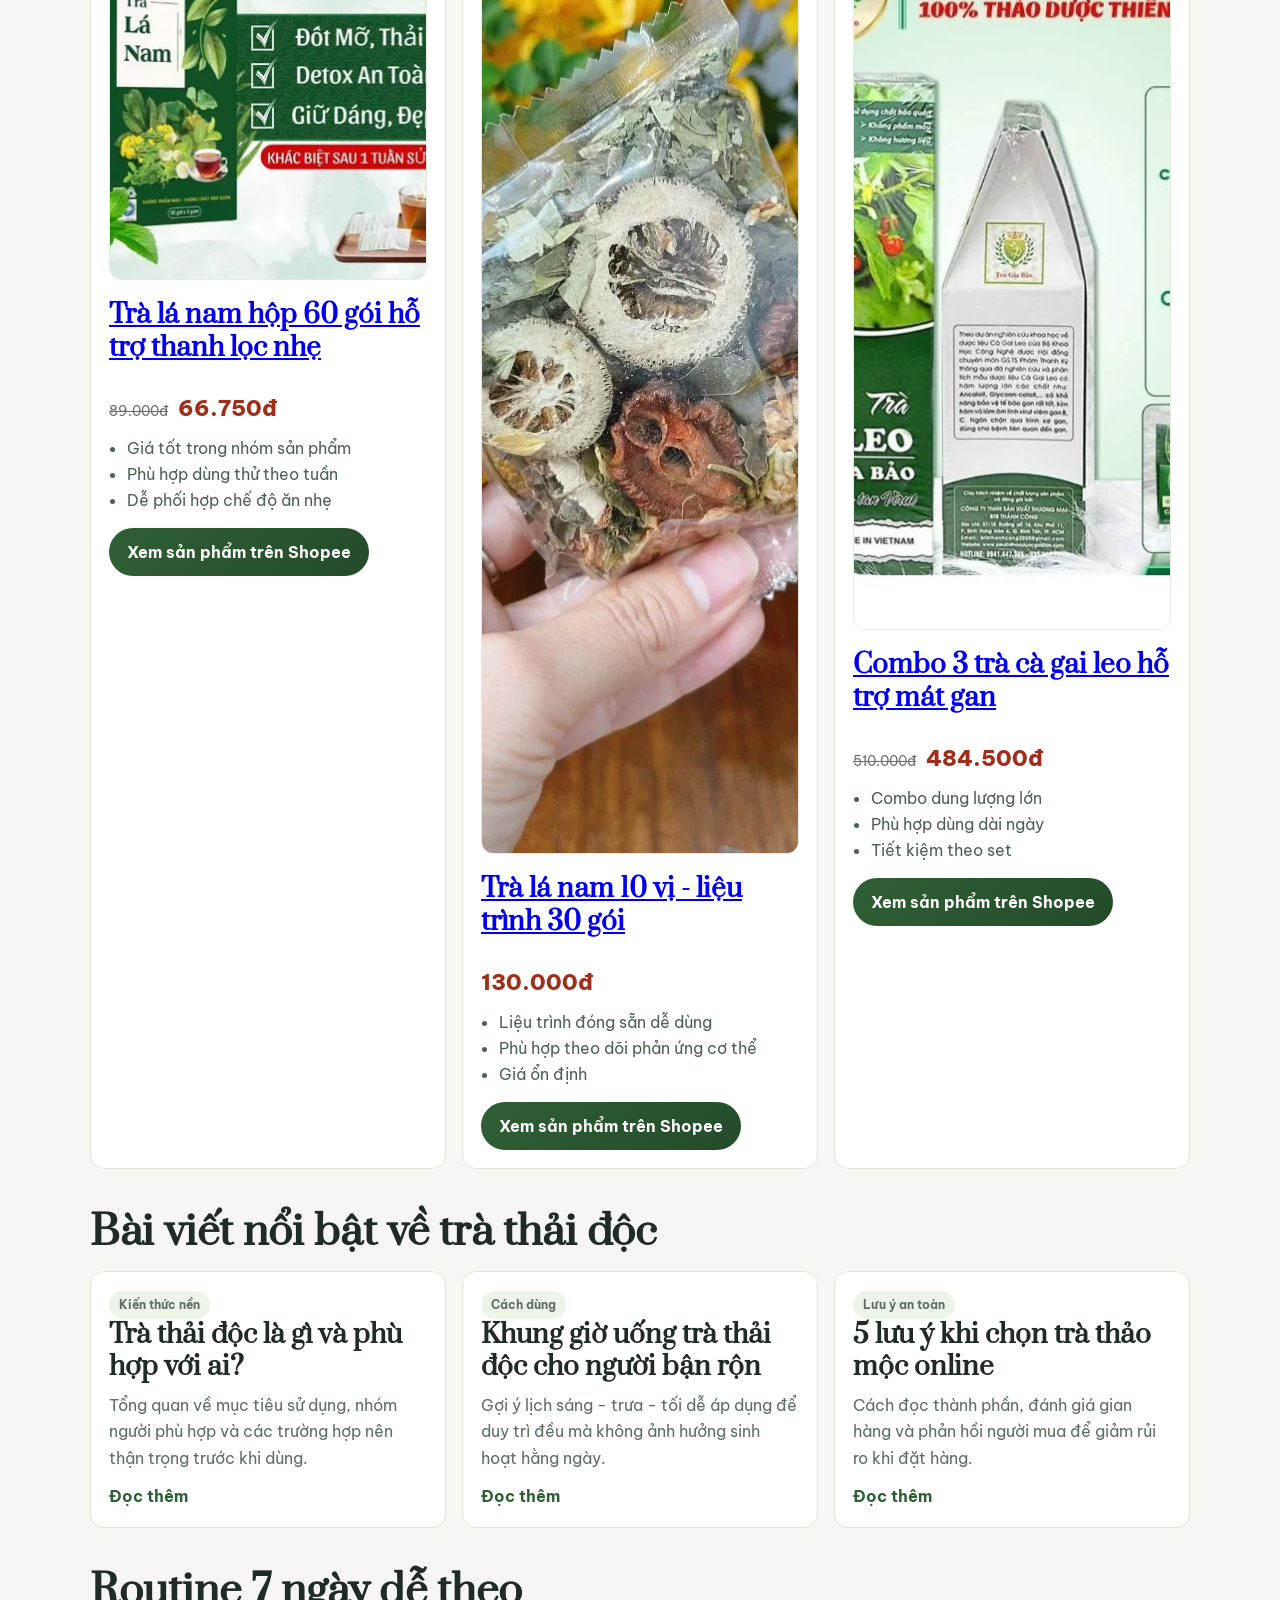
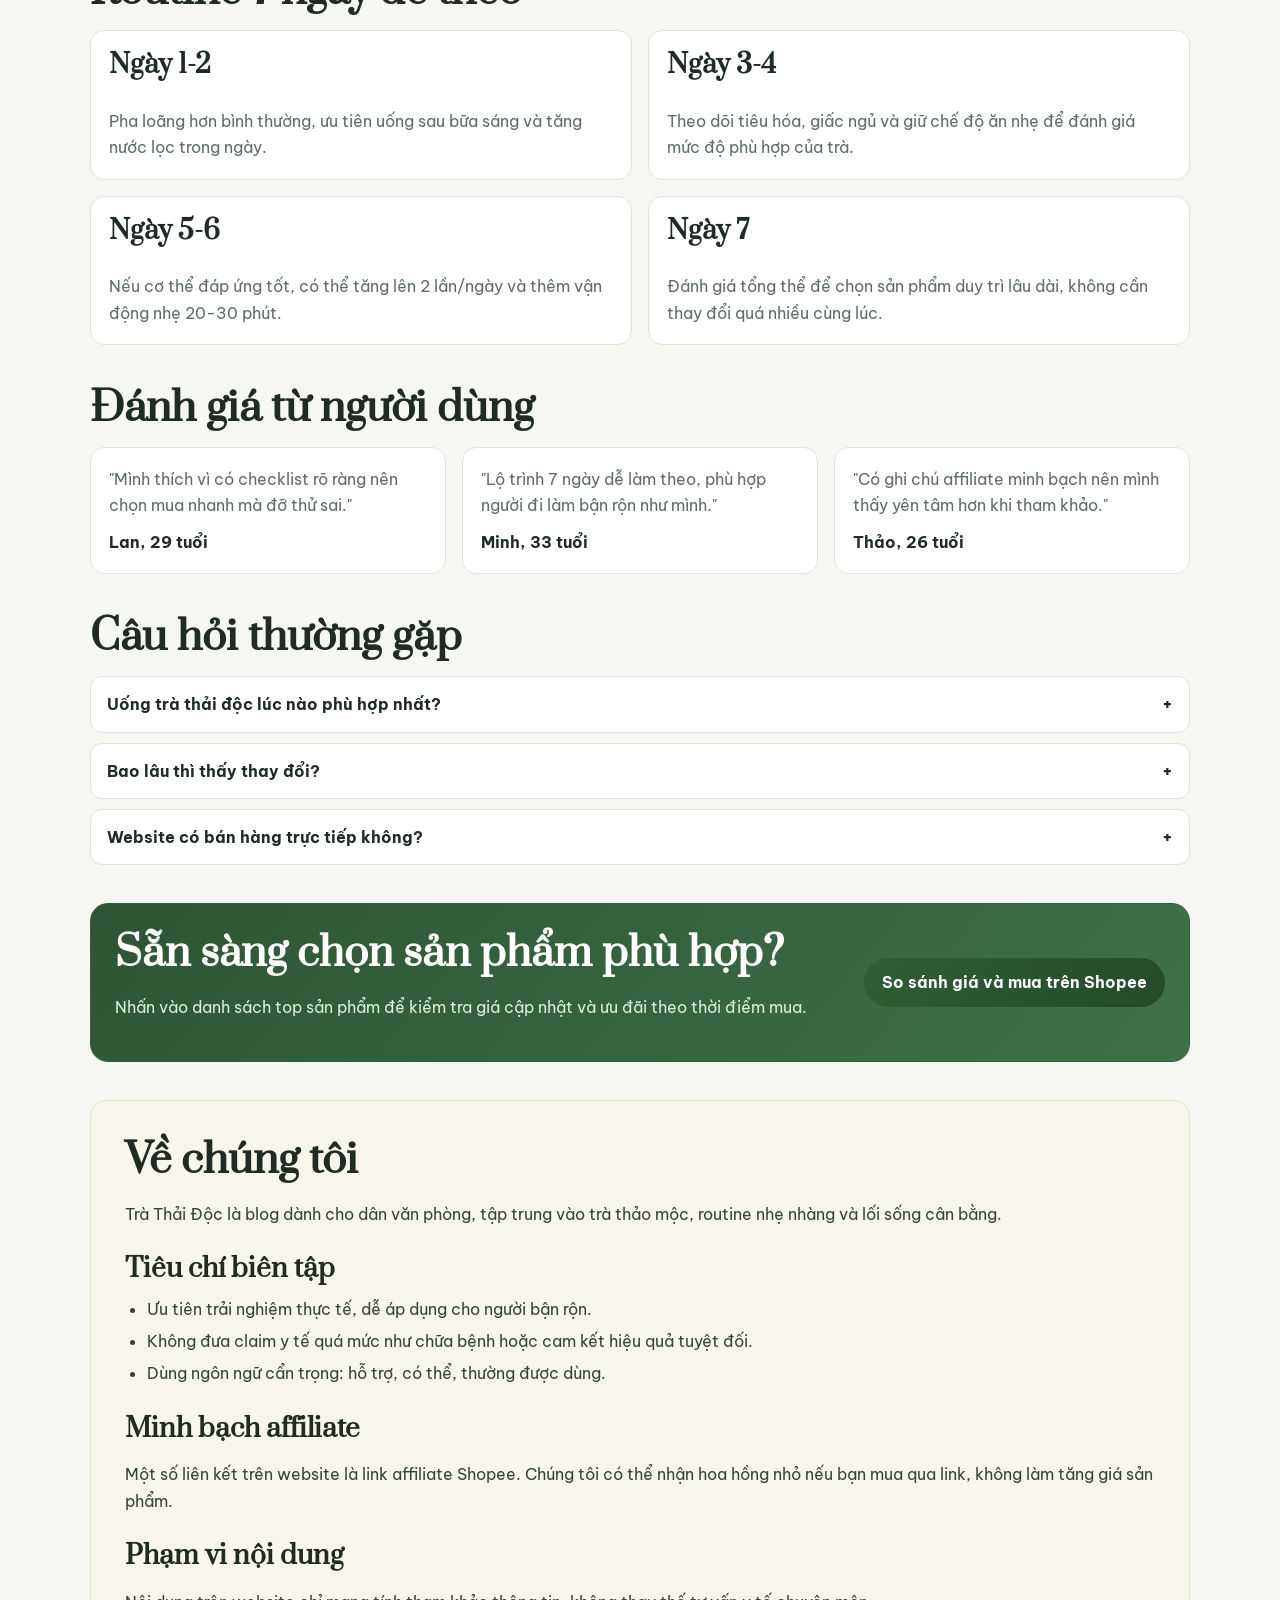
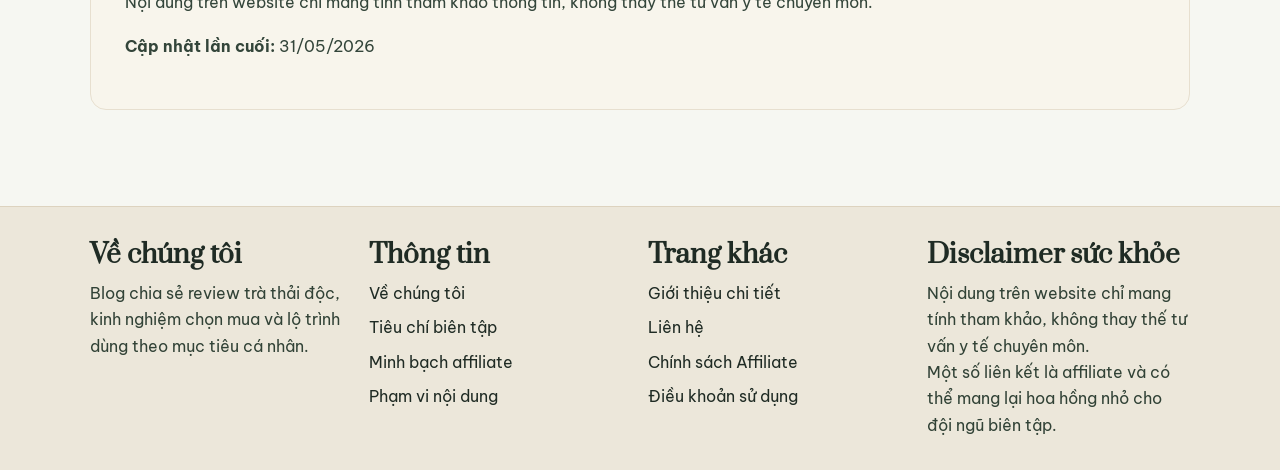
==== commit baf7178d: "Revert async font-loading trick — measured LCP got worse, not better 3 consecutive PageSpeed mobile " ====
--- a/index.html
+++ b/index.html
@@ -24,7 +24,7 @@
   <meta name="theme-color" content="#31573a">
   <link rel="preconnect" href="https://fonts.googleapis.com">
   <link rel="preconnect" href="https://fonts.gstatic.com" crossorigin>
-  <link rel="preload" as="style" href="https://fonts.googleapis.com/css2?family=Be+Vietnam+Pro:wght@400;600;700;800&family=Prata&display=swap"><link rel="stylesheet" href="https://fonts.googleapis.com/css2?family=Be+Vietnam+Pro:wght@400;600;700;800&family=Prata&display=swap" media="print" onload="this.media='all'"><noscript><link rel="stylesheet" href="https://fonts.googleapis.com/css2?family=Be+Vietnam+Pro:wght@400;600;700;800&family=Prata&display=swap"></noscript>
+  <link href="https://fonts.googleapis.com/css2?family=Be+Vietnam+Pro:wght@400;600;700;800&family=Prata&display=swap" rel="stylesheet">
   <link rel="stylesheet" href="./styles.css?v=20260725">
   <script type="application/ld+json">
   {
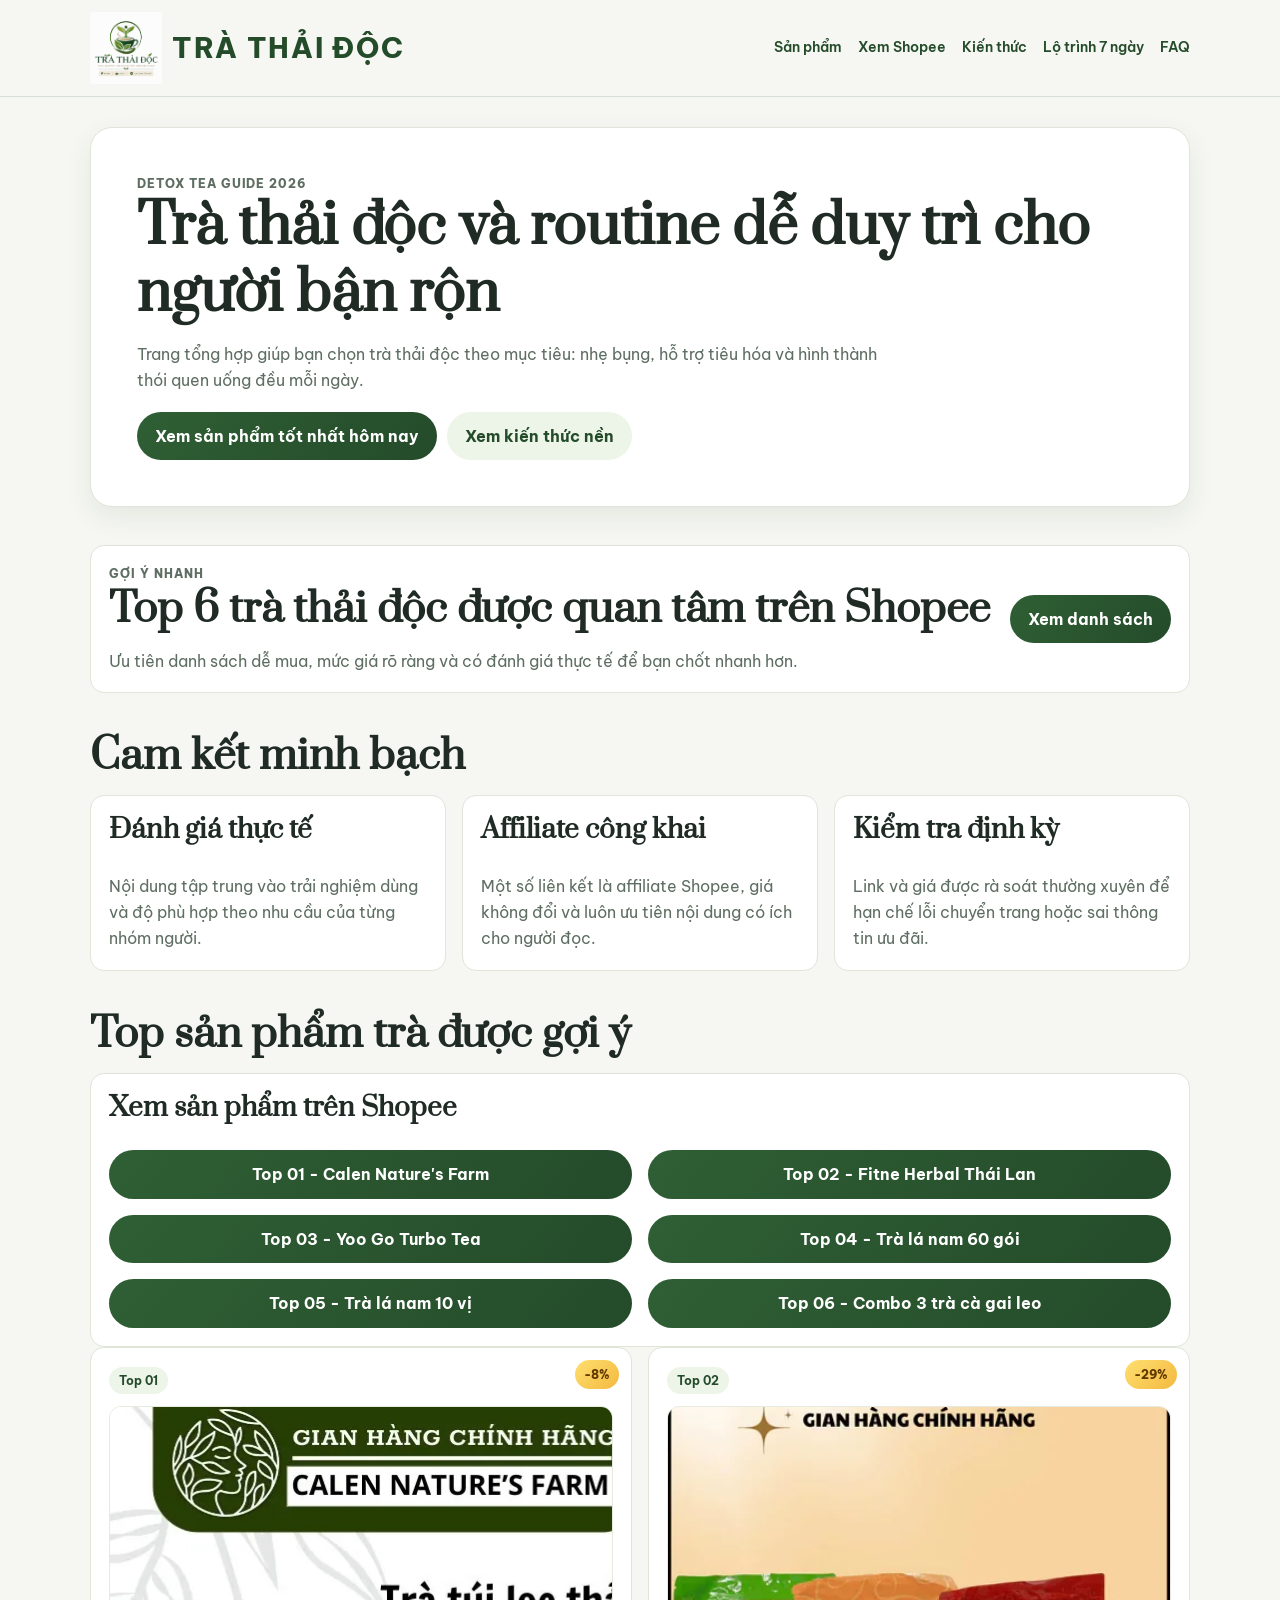
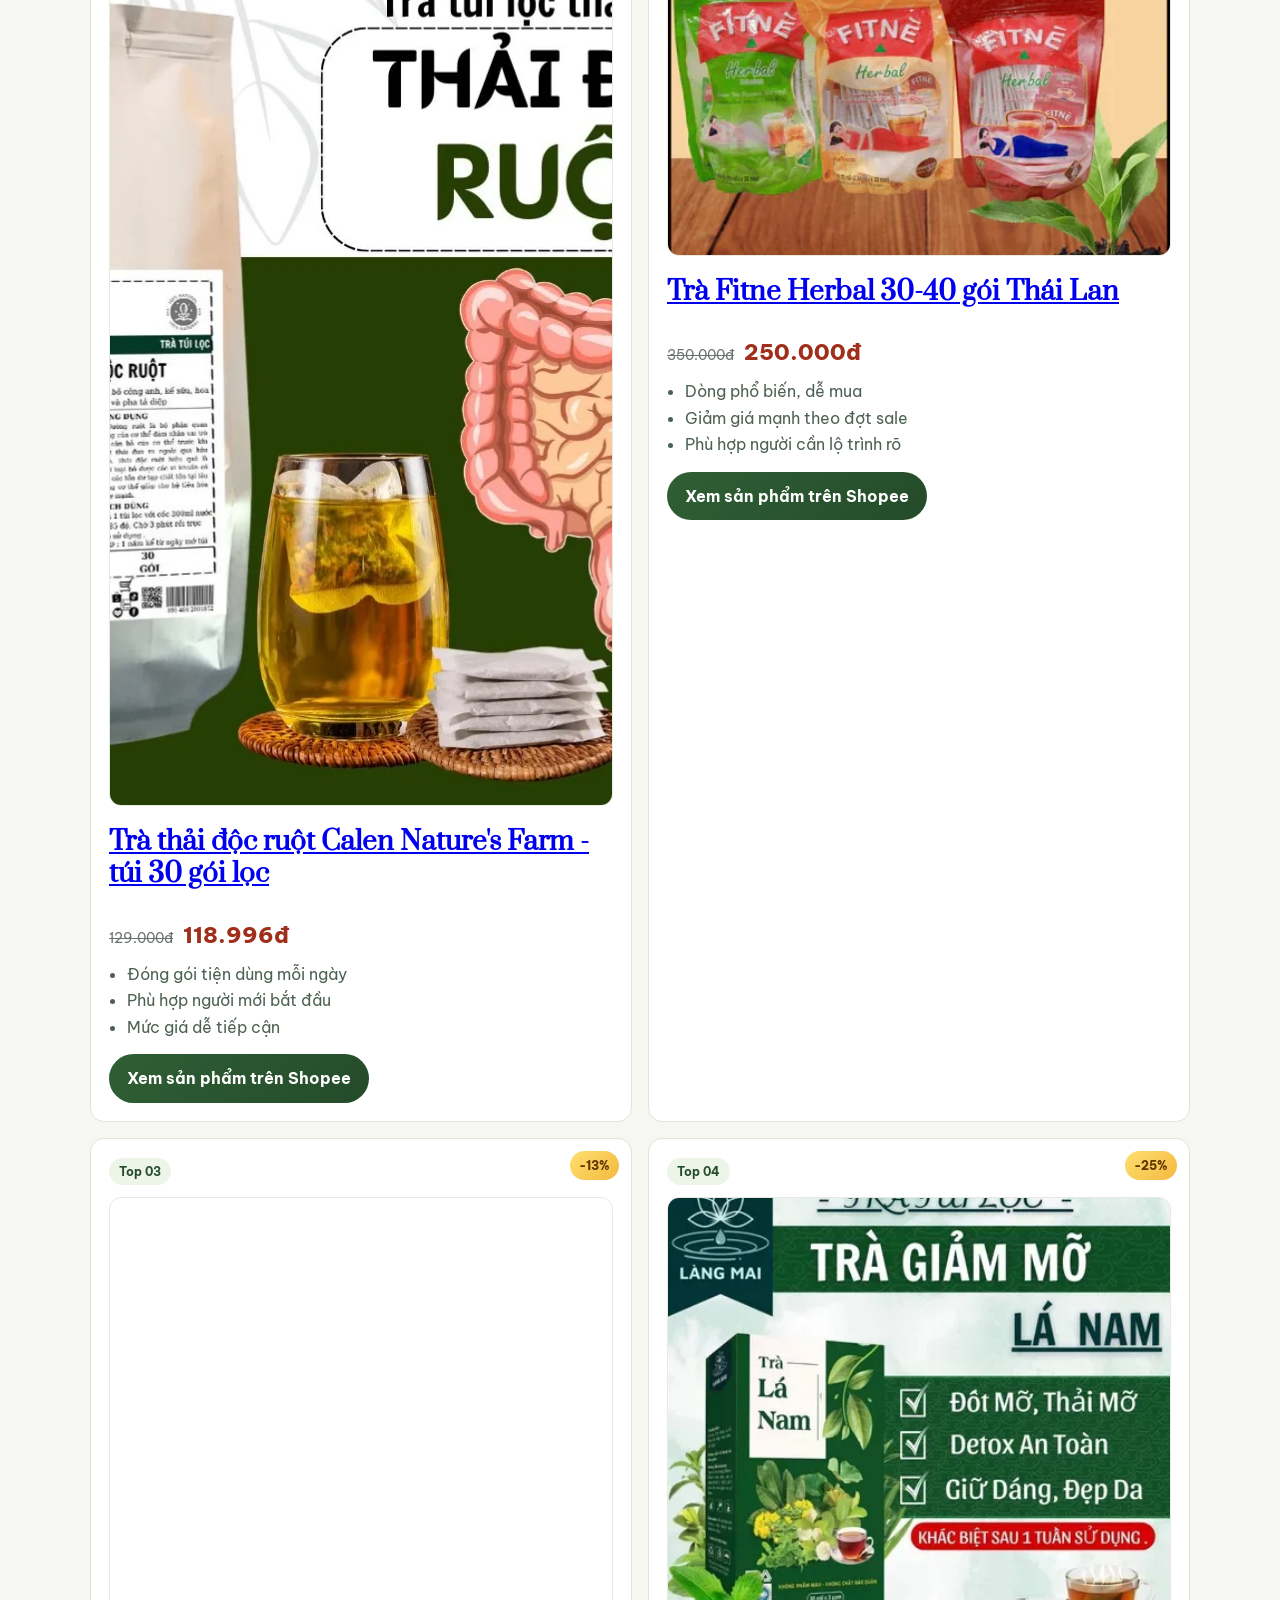
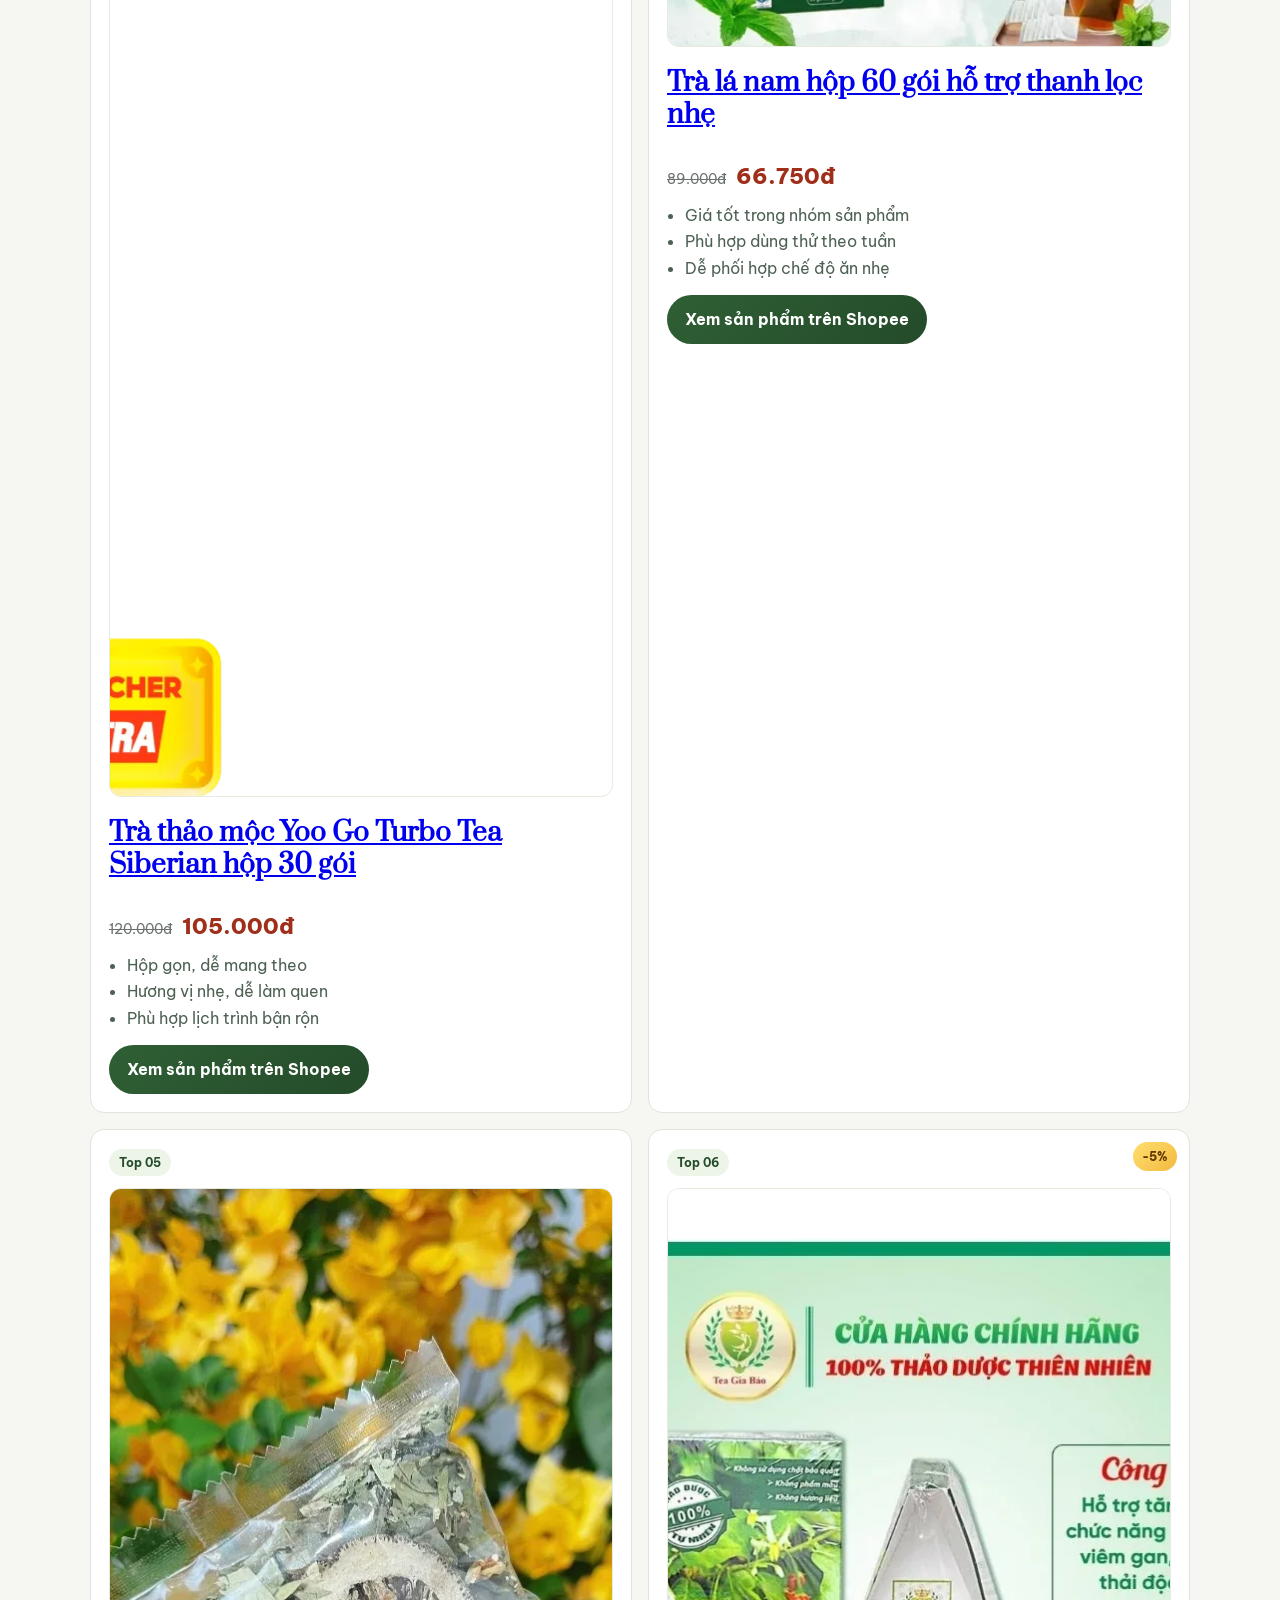
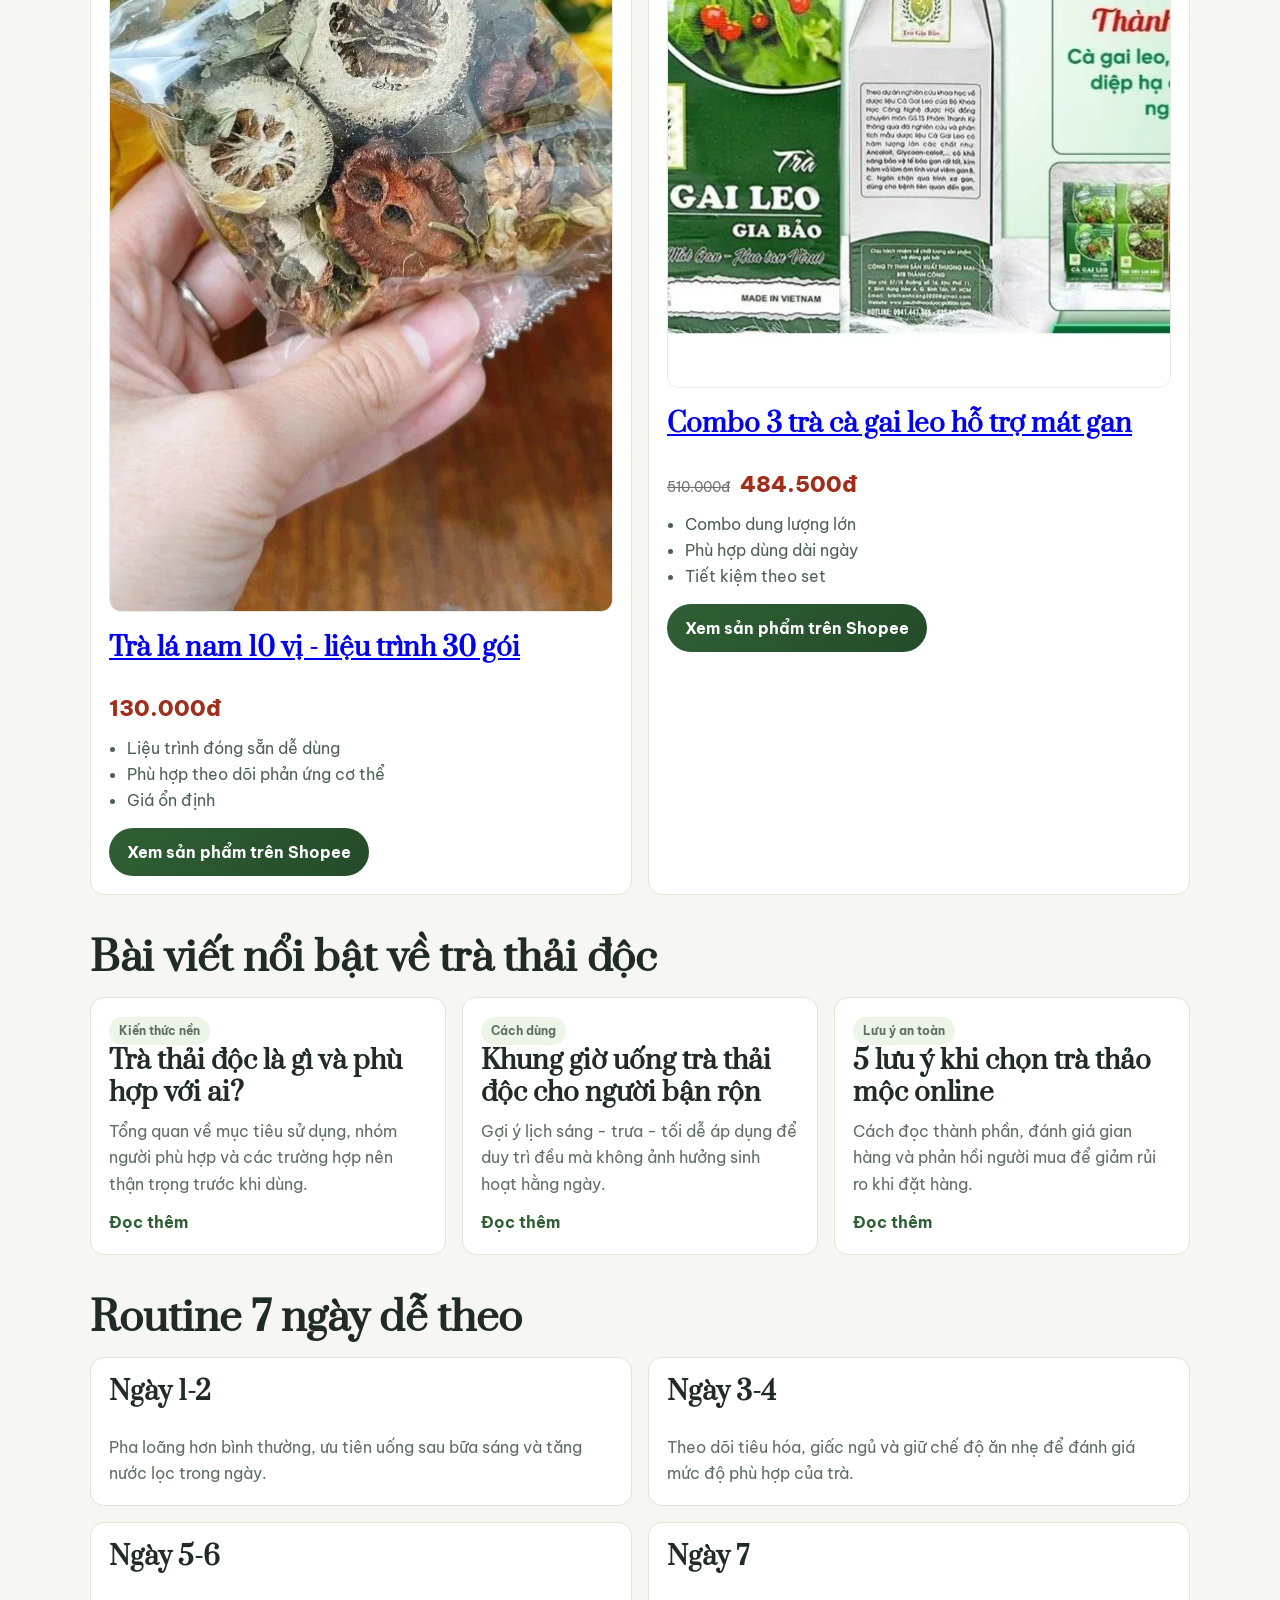
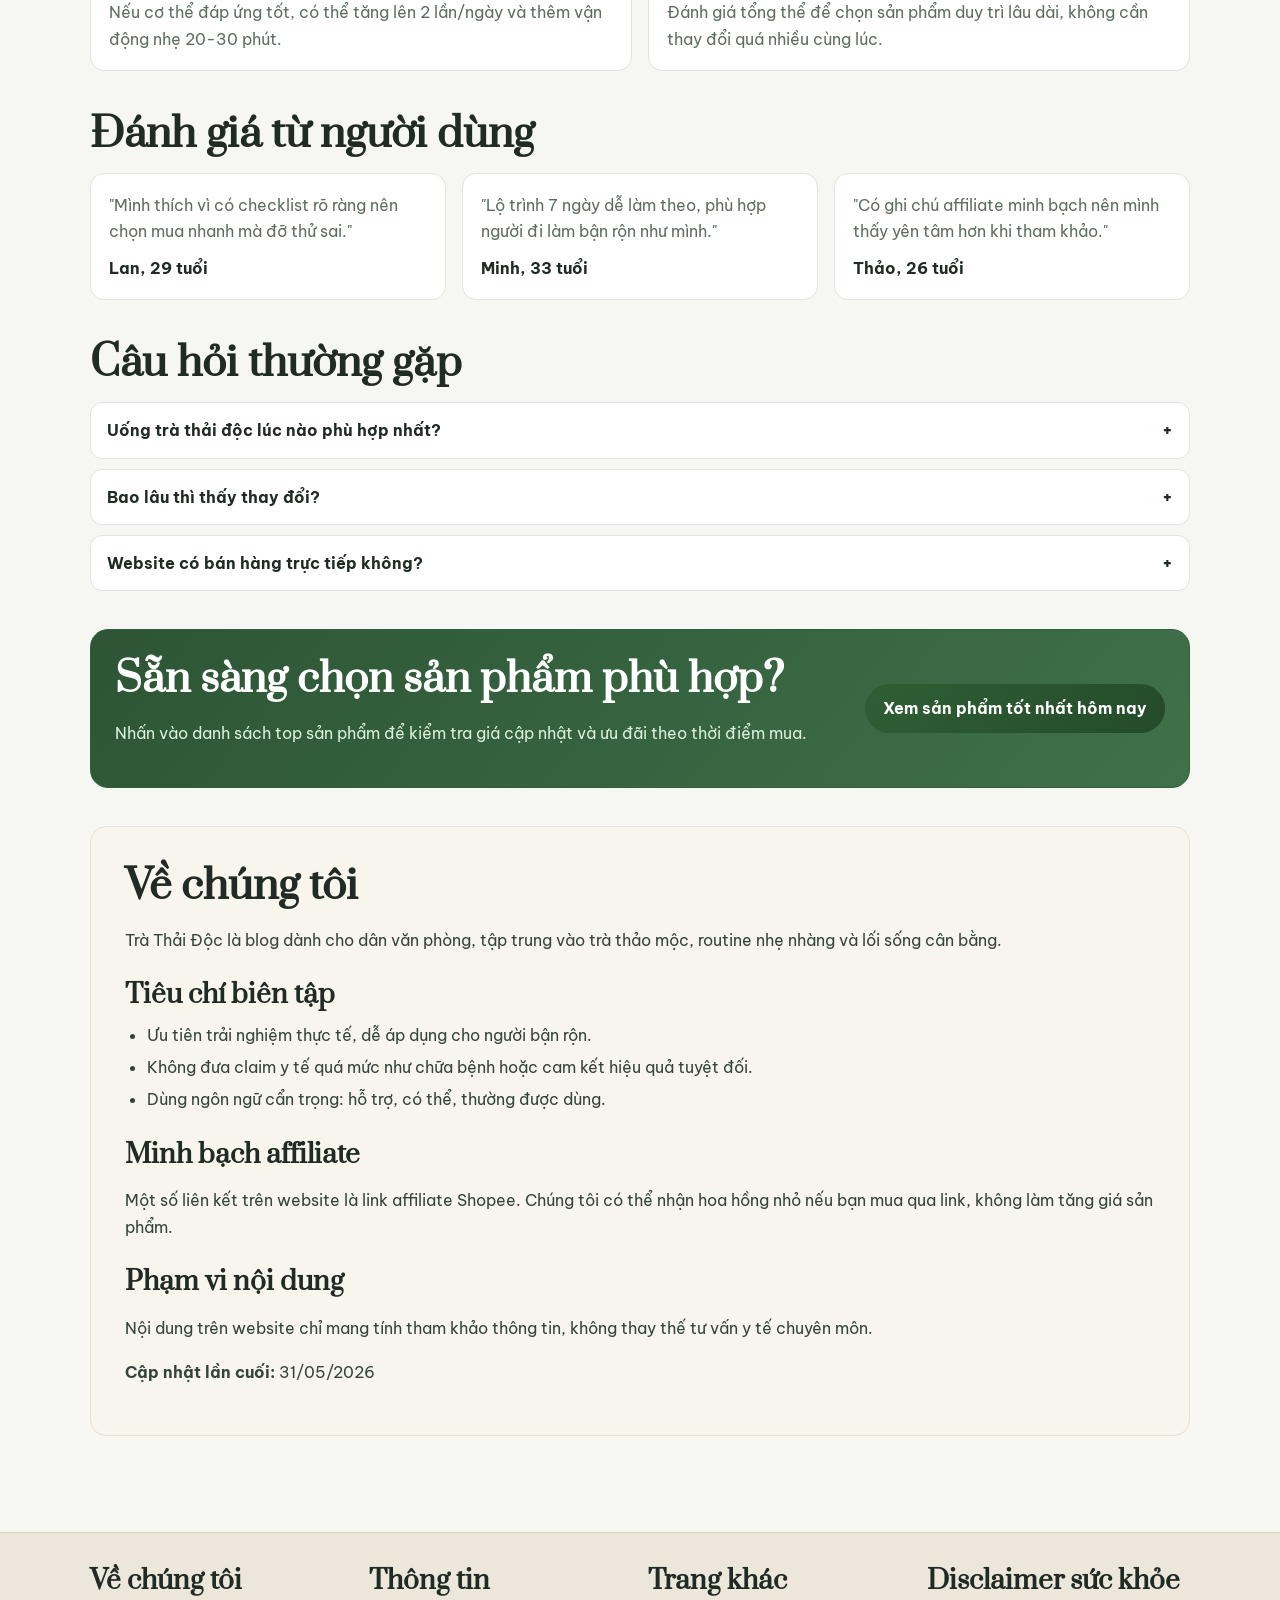
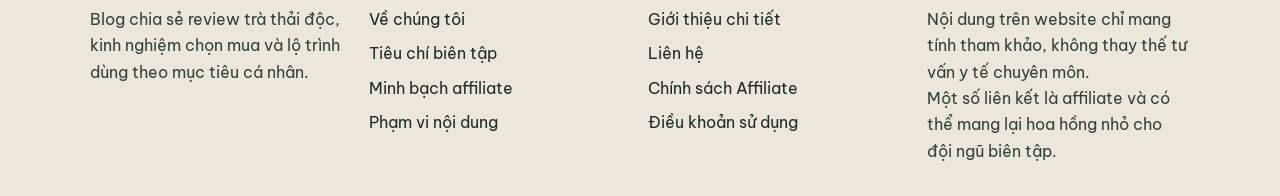
==== commit 1d8c0905: "Doi grid san pham tu 3 cot sang 2 cot de hien thi anh day du" ====
--- a/index.html
+++ b/index.html
@@ -177,7 +177,7 @@
           <a class="btn btn-primary affiliate-link" data-product="combo-ca-gai-leo-list" href="https://s.shopee.vn/2qRpL5Hxzc" target="_blank" rel="noopener noreferrer sponsored nofollow">Top 06 - Combo 3 trà cà gai leo</a>
         </div>
       </div>
-      <div class="grid grid-3 product-grid">
+      <div class="grid grid-2 product-grid">
         <article class="card product">
           <span class="tag">Top 01</span>
           <img class="product-image" src="./assets/products/01.webp" alt="Trà thải độc ruột Calen Nature's Farm" width="1000" height="1000" loading="lazy">
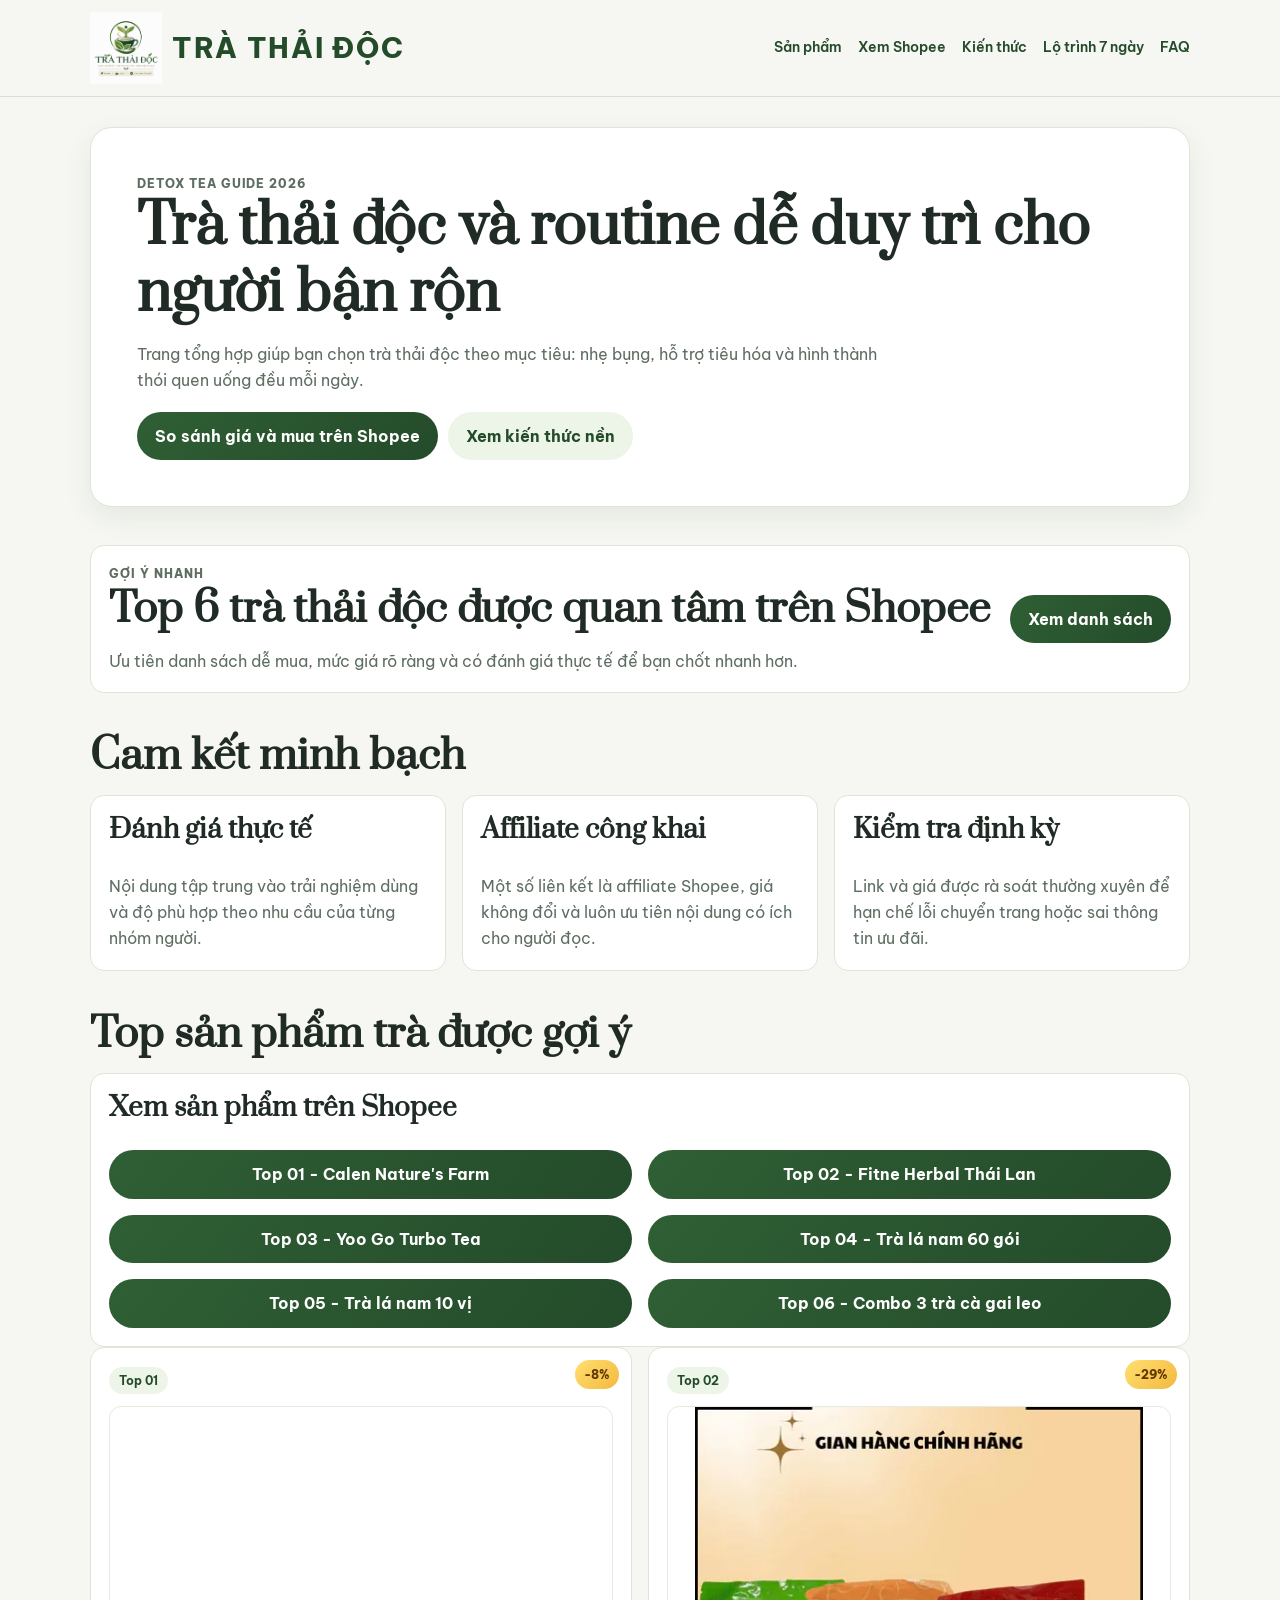
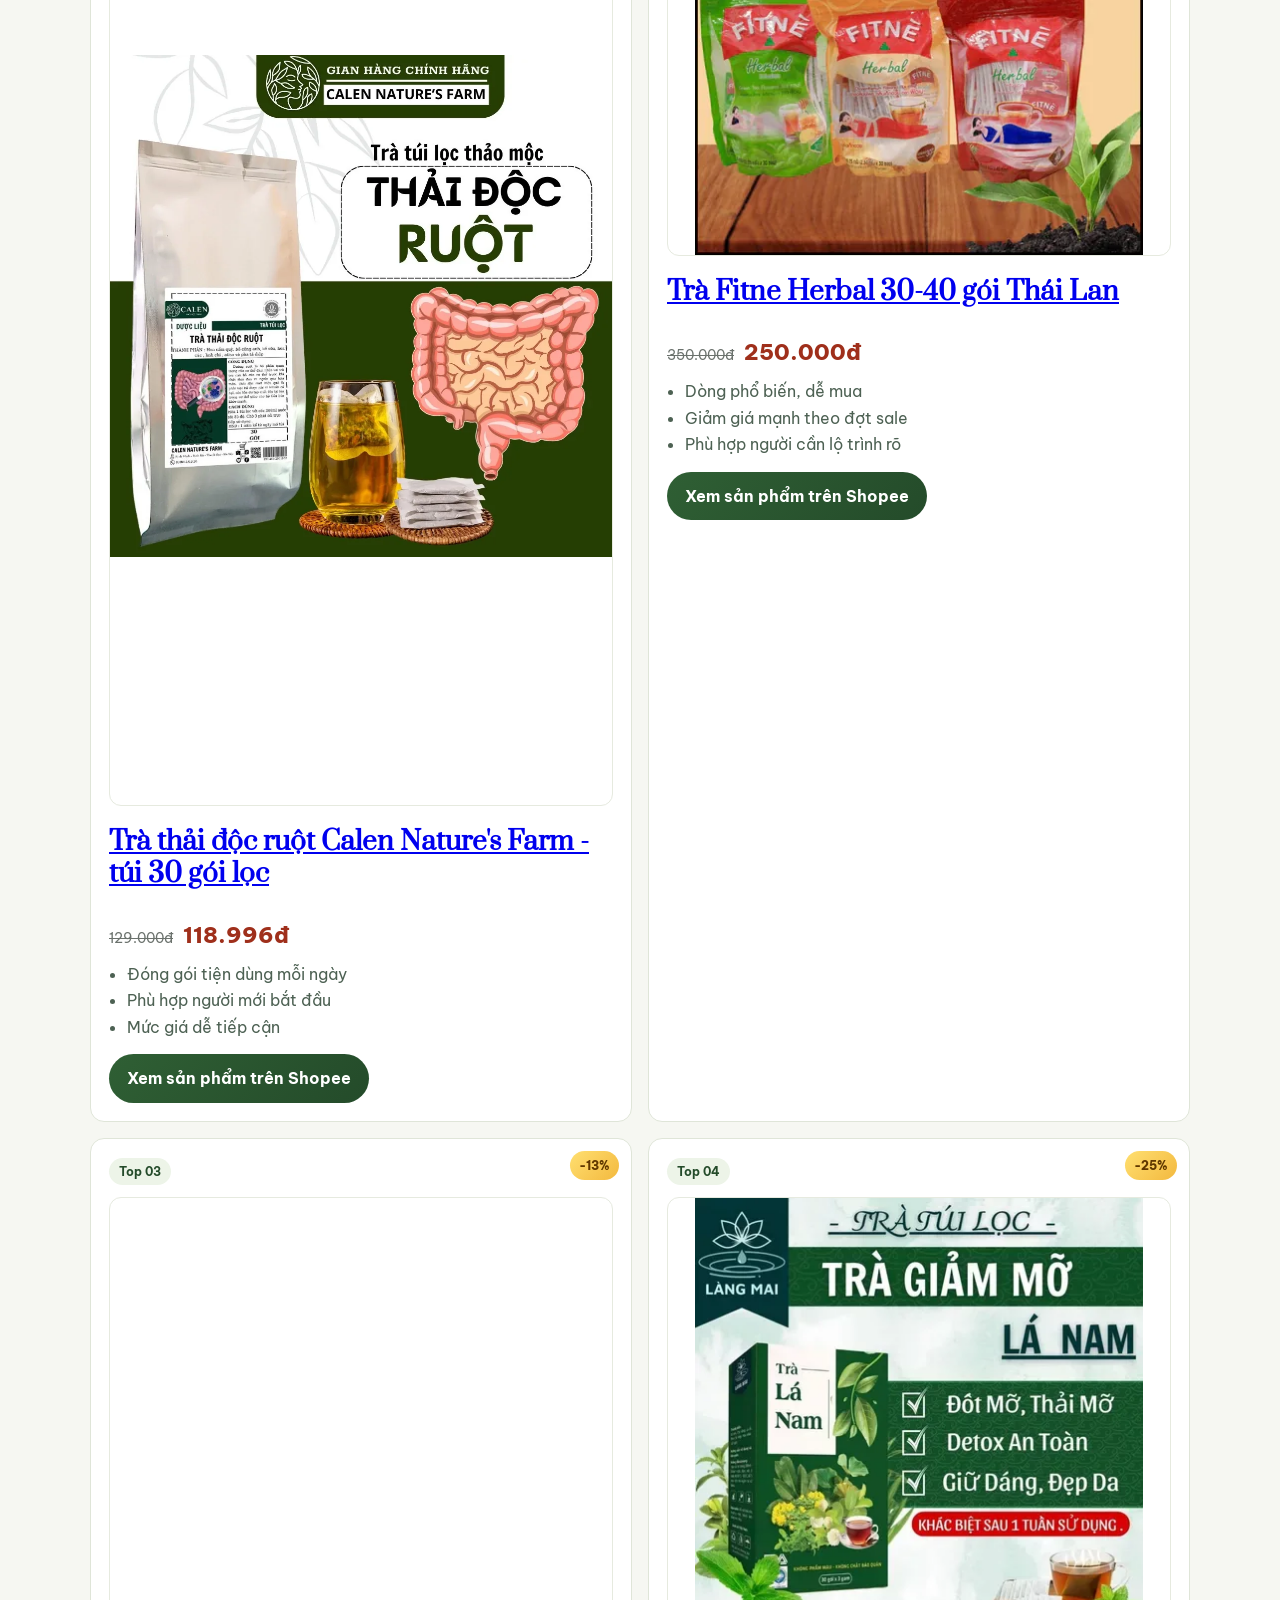
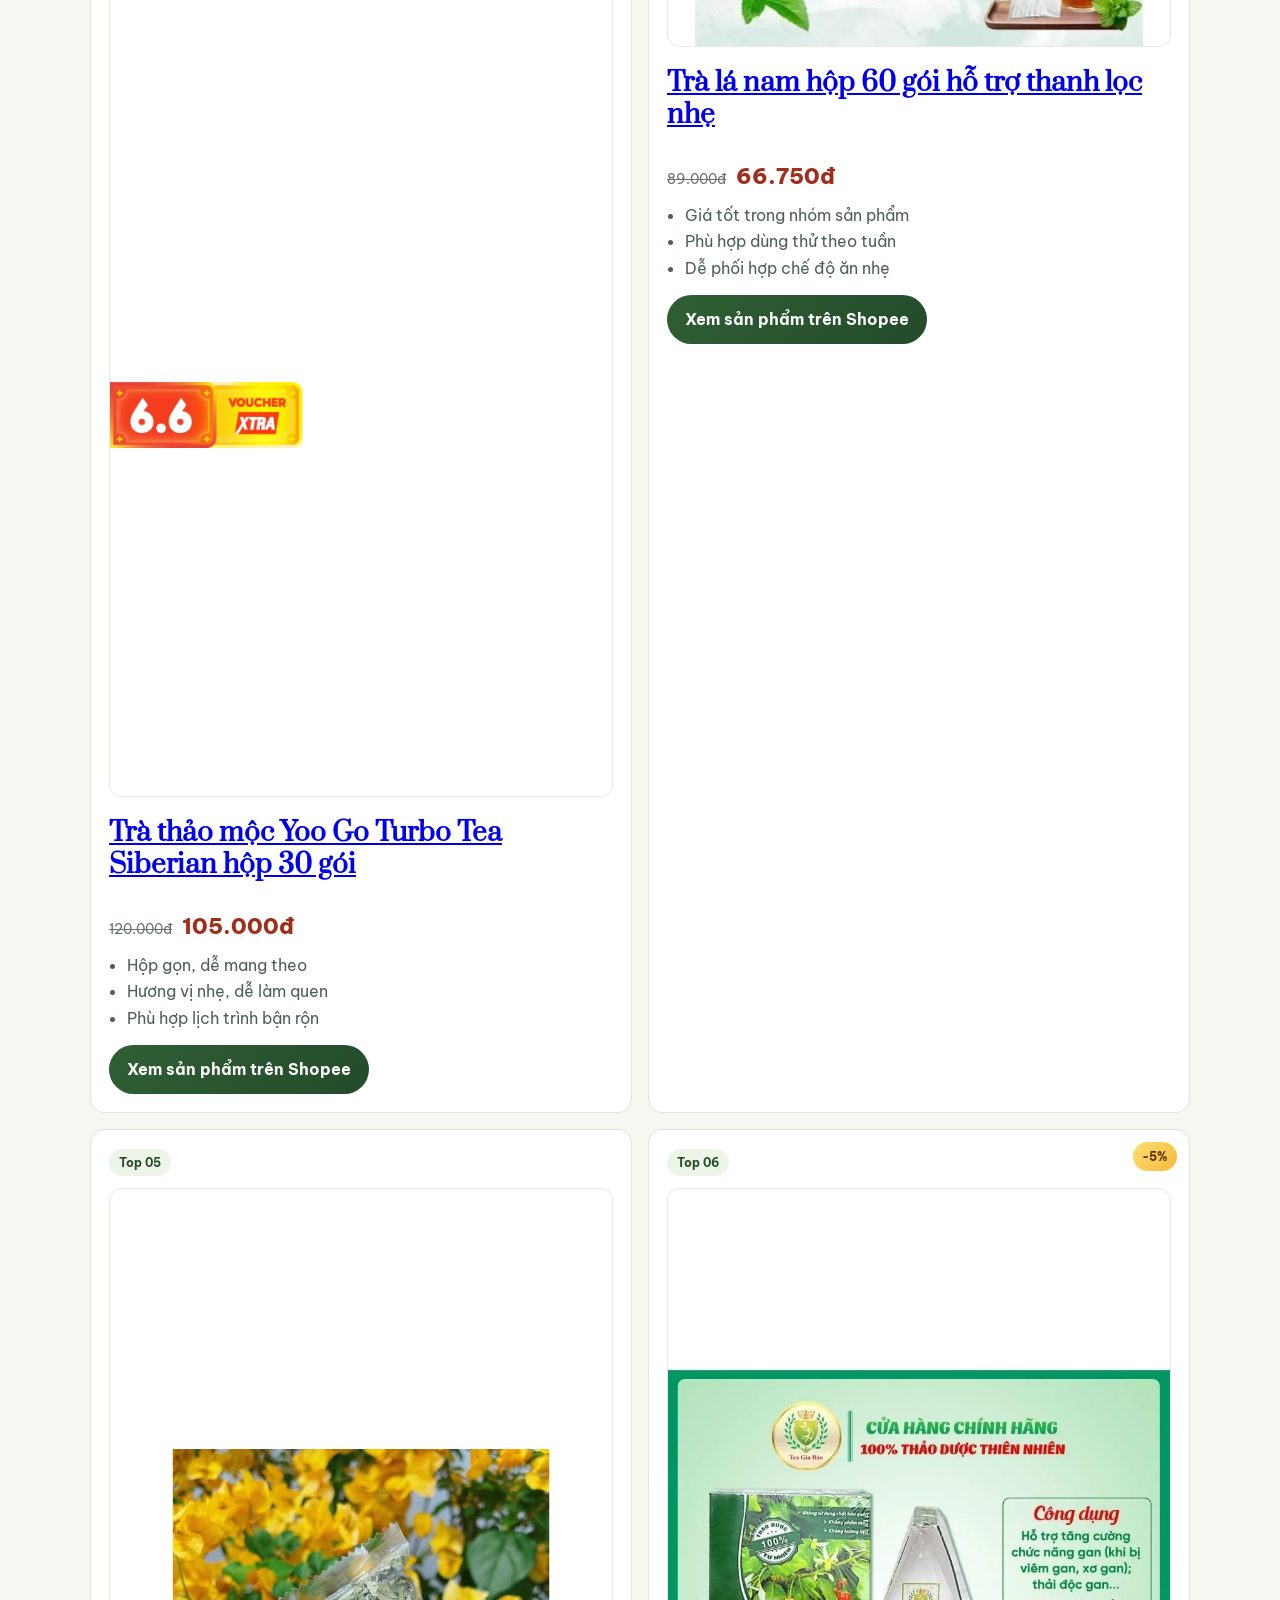
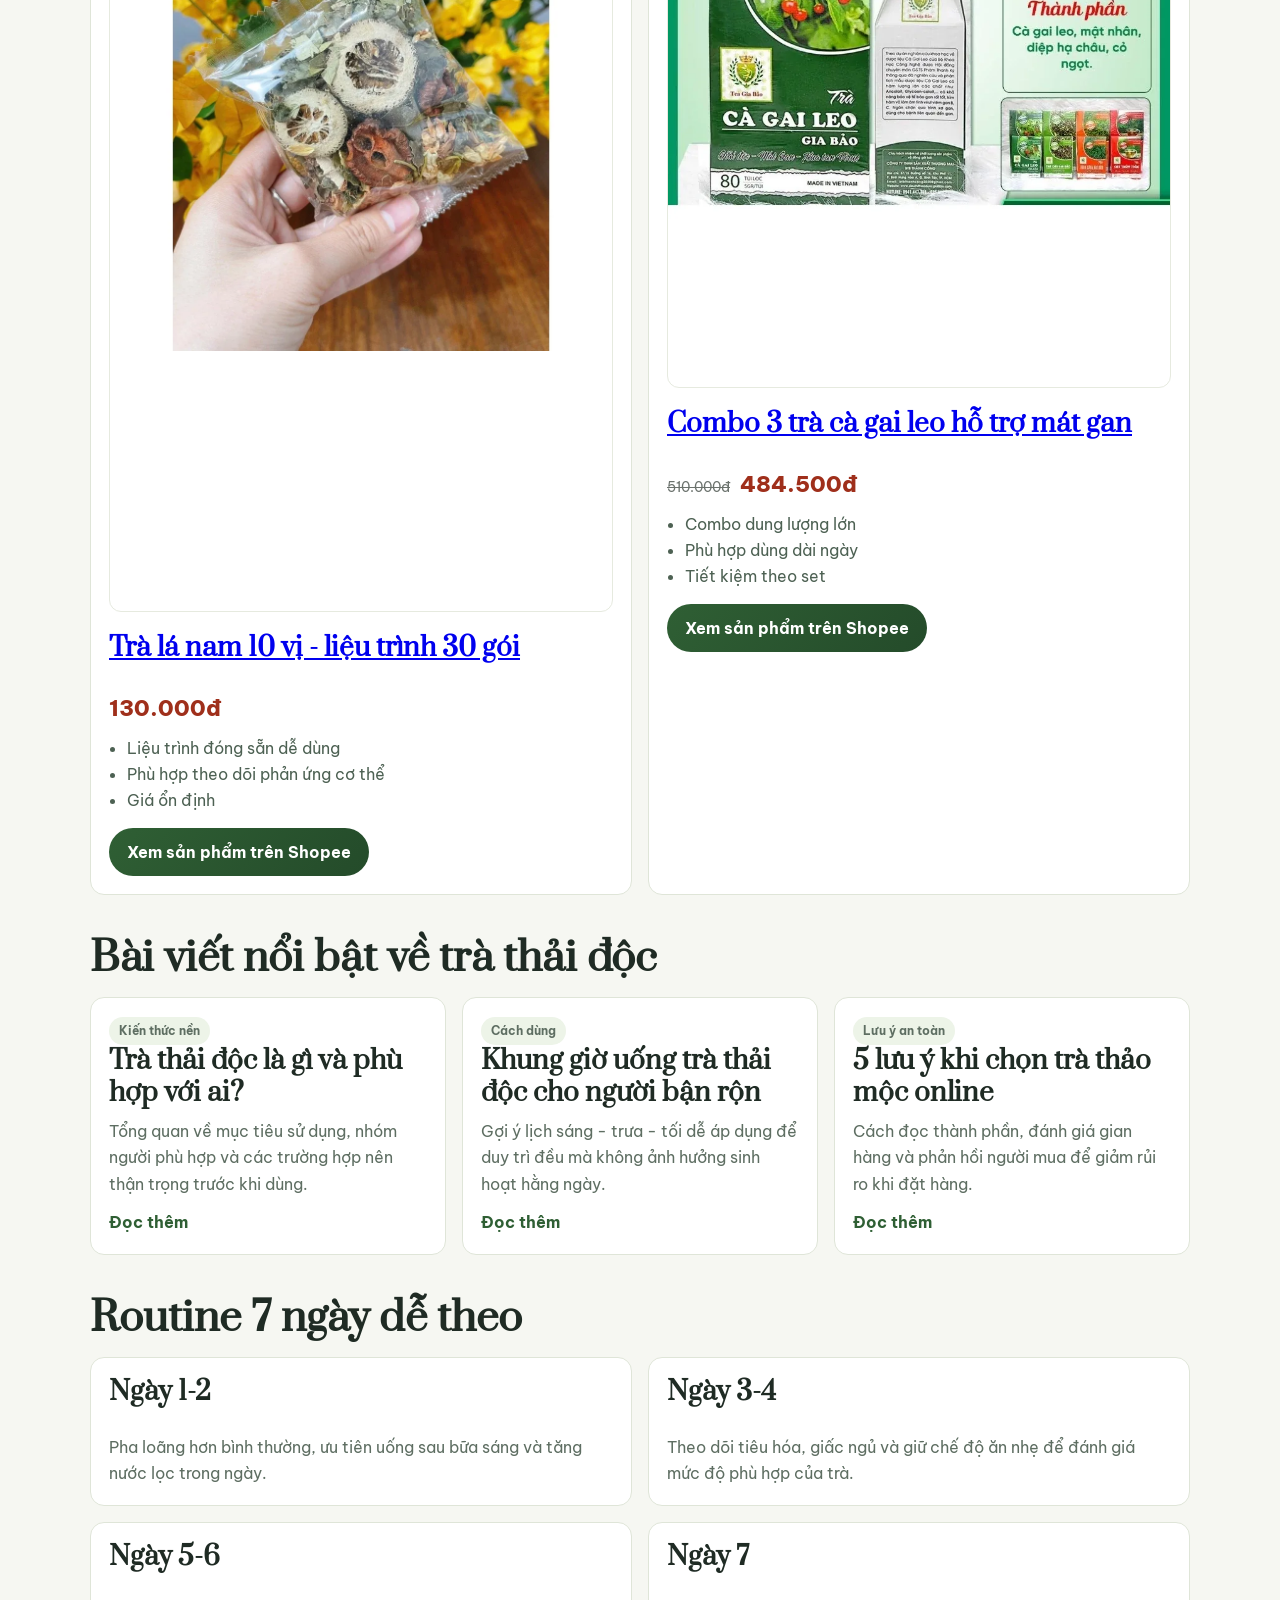
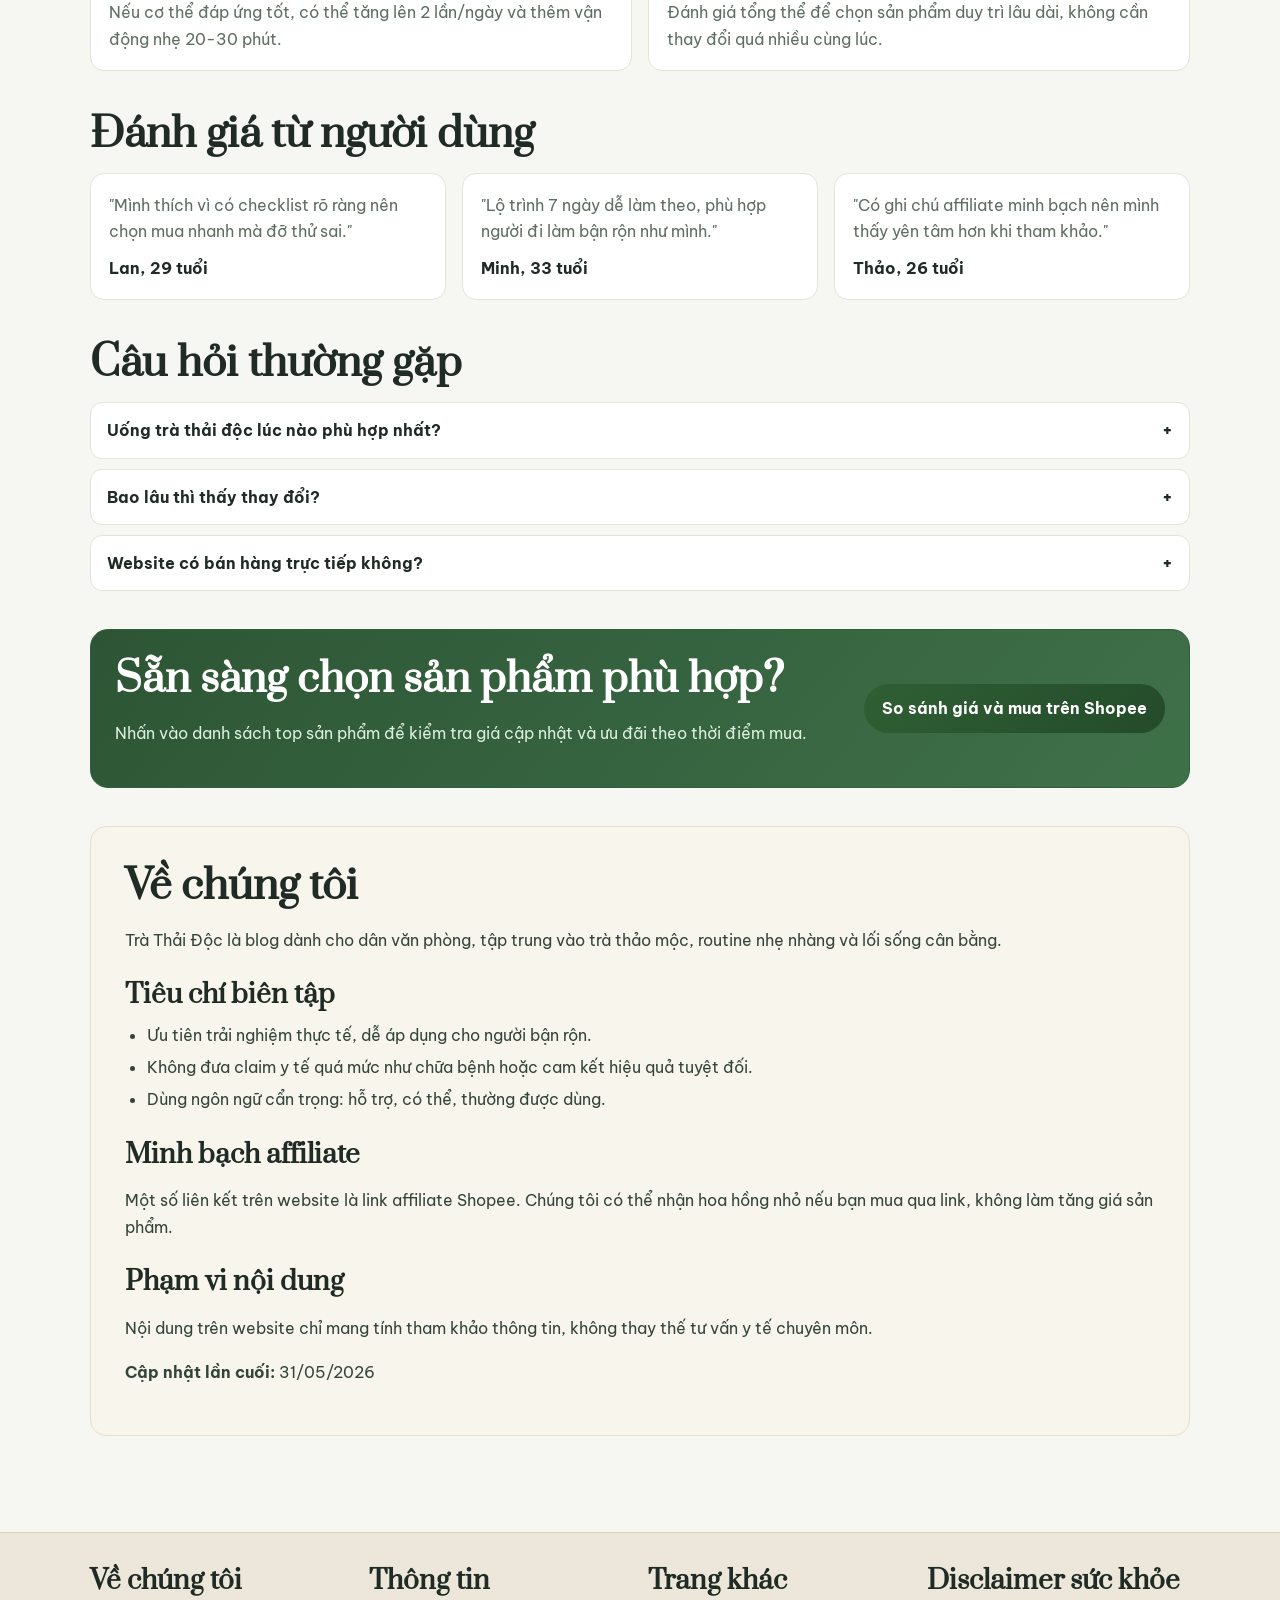
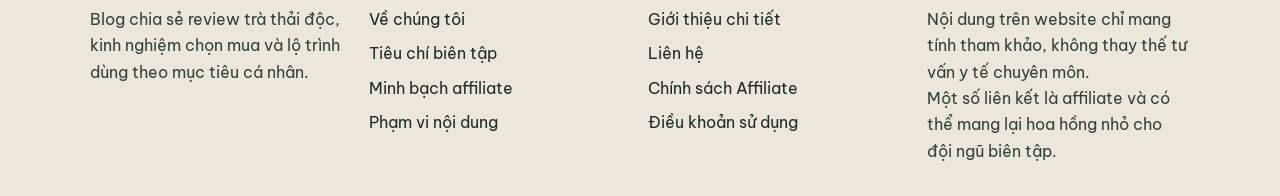
==== commit 152aa18e: "Doi object-fit sang contain de anh san pham khong bao gio bi crop chu; bump cache CSS" ====
--- a/index.html
+++ b/index.html
@@ -25,7 +25,7 @@
   <link rel="preconnect" href="https://fonts.googleapis.com">
   <link rel="preconnect" href="https://fonts.gstatic.com" crossorigin>
   <link href="https://fonts.googleapis.com/css2?family=Be+Vietnam+Pro:wght@400;600;700;800&family=Prata&display=swap" rel="stylesheet">
-  <link rel="stylesheet" href="./styles.css?v=20260725">
+  <link rel="stylesheet" href="./styles.css?v=20260805">
   <script type="application/ld+json">
   {
     "@context": "https://schema.org",
--- a/styles.css
+++ b/styles.css
@@ -313,7 +313,8 @@
 .product-image {
   width: 100%;
   aspect-ratio: 1 / 1;
-  object-fit: cover;
+  object-fit: contain;
+  background: var(--surface);
   border-radius: 12px;
   border: 1px solid #e6eadf;
   margin: 12px 0;
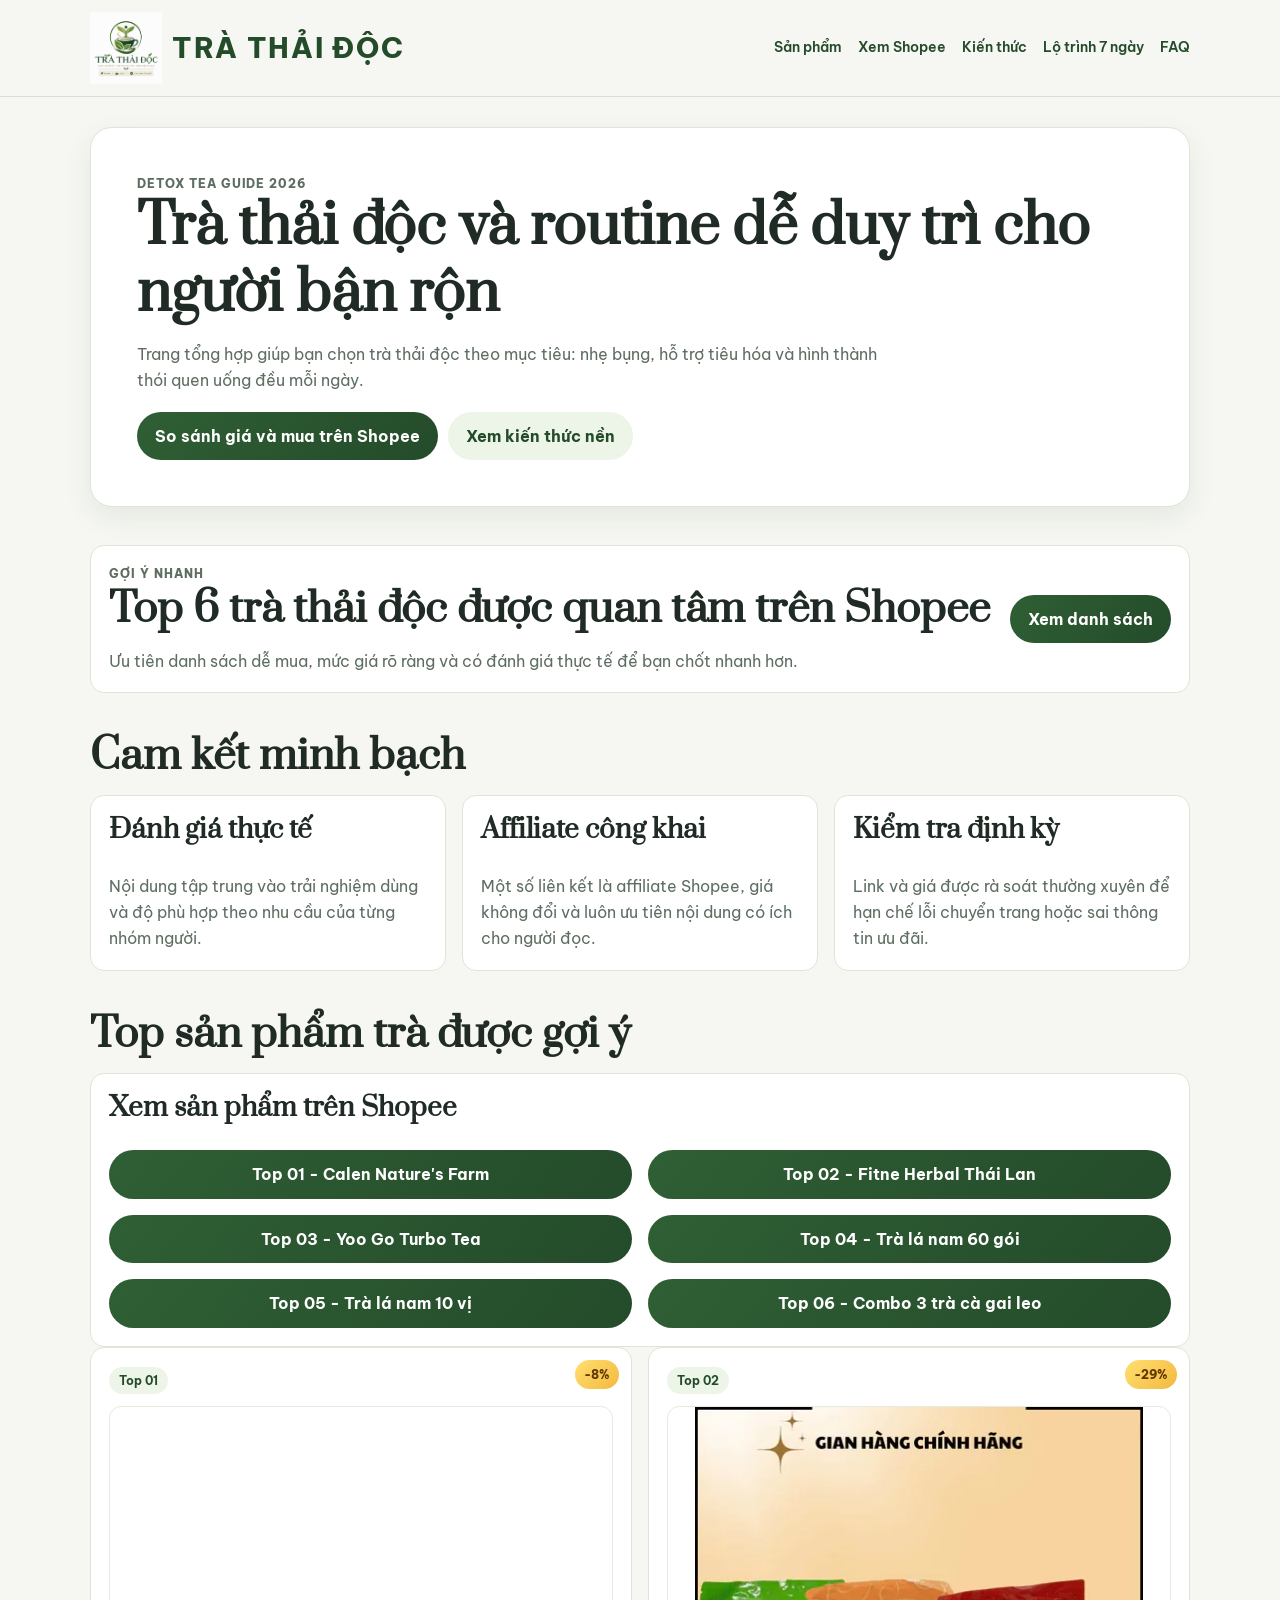
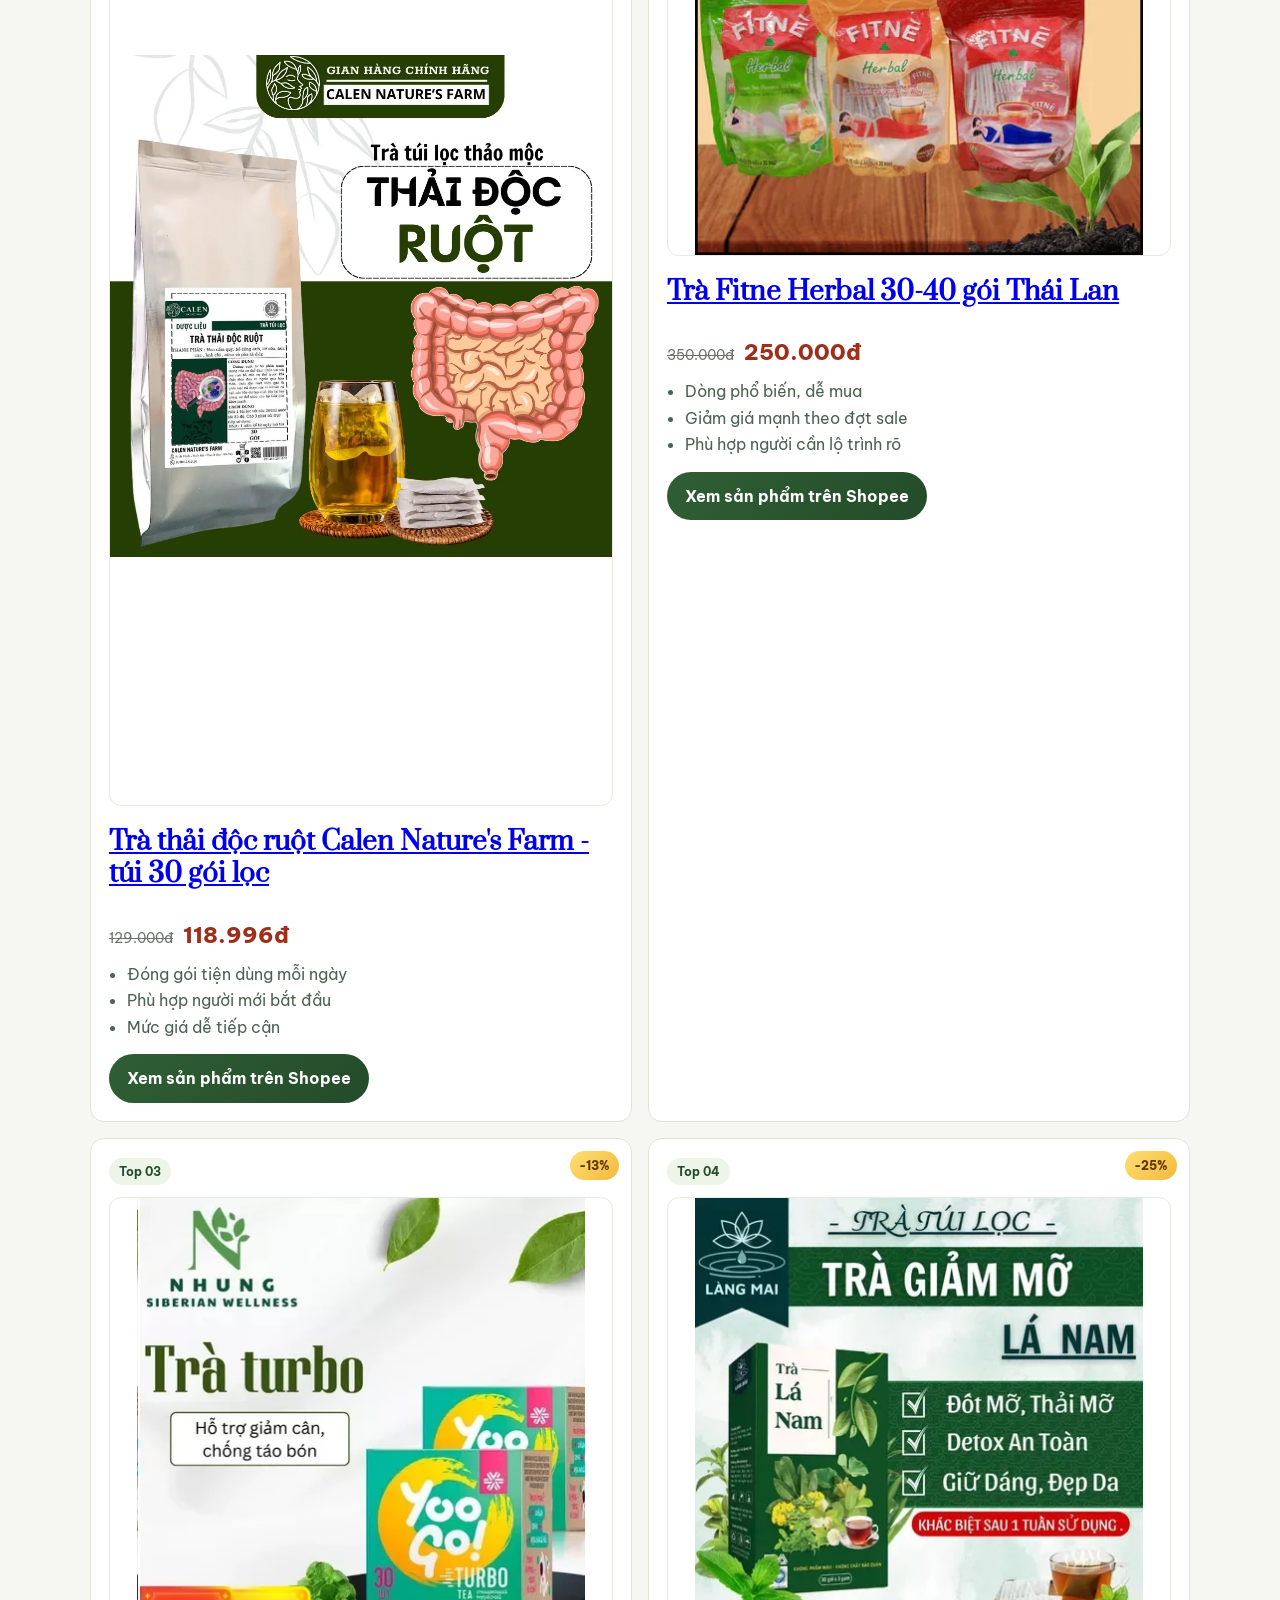
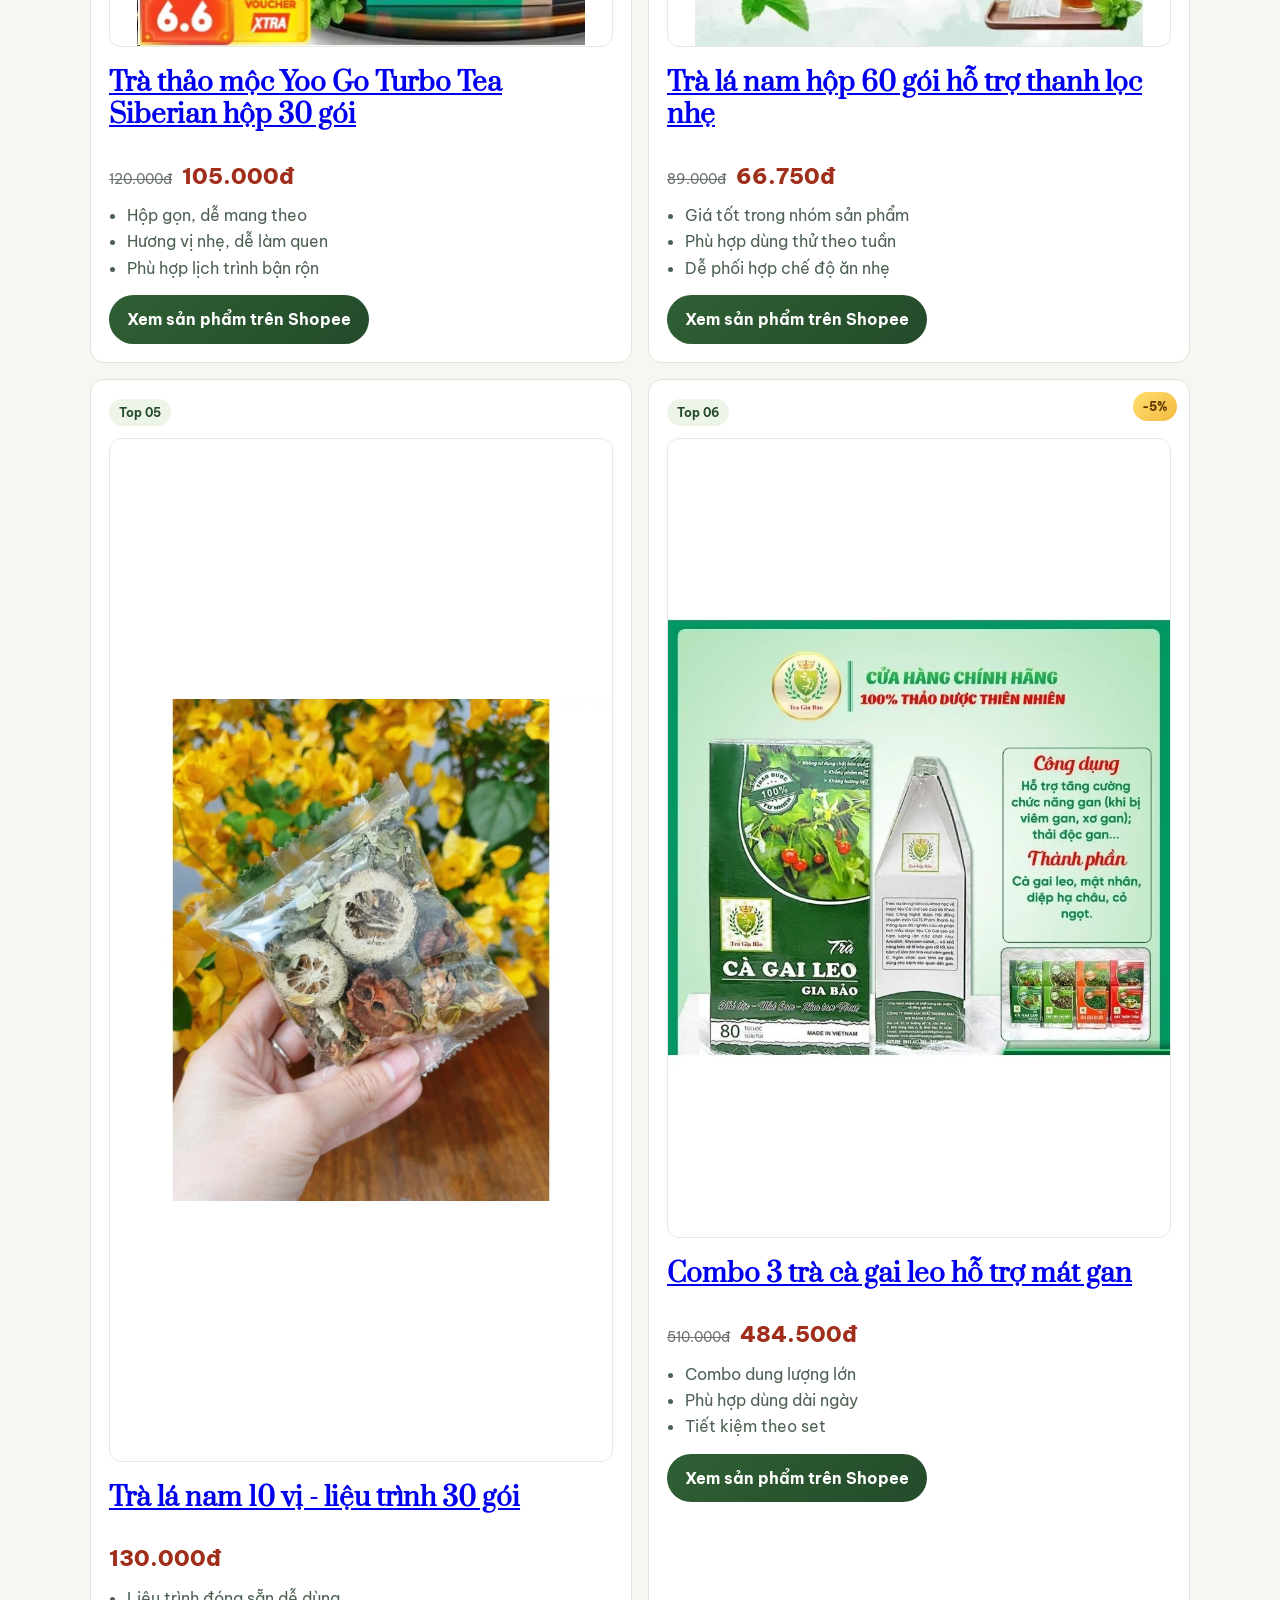
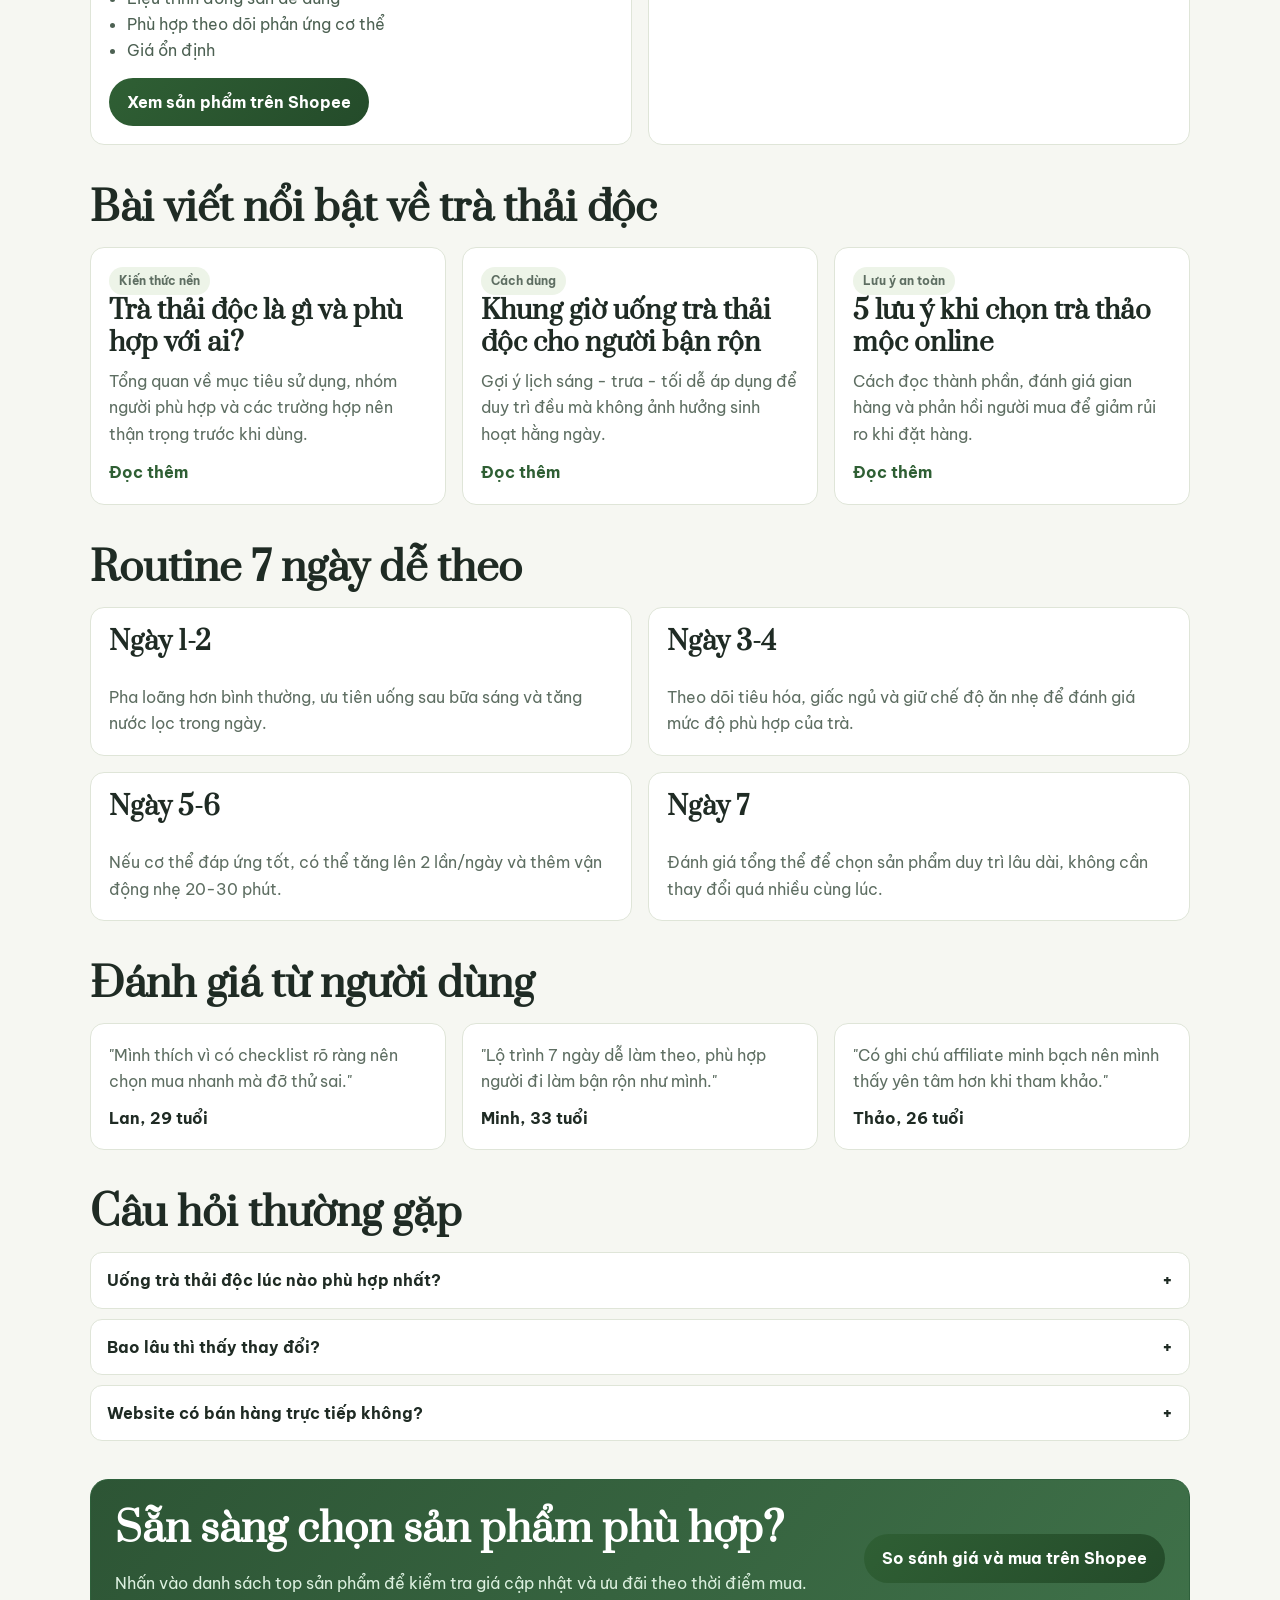
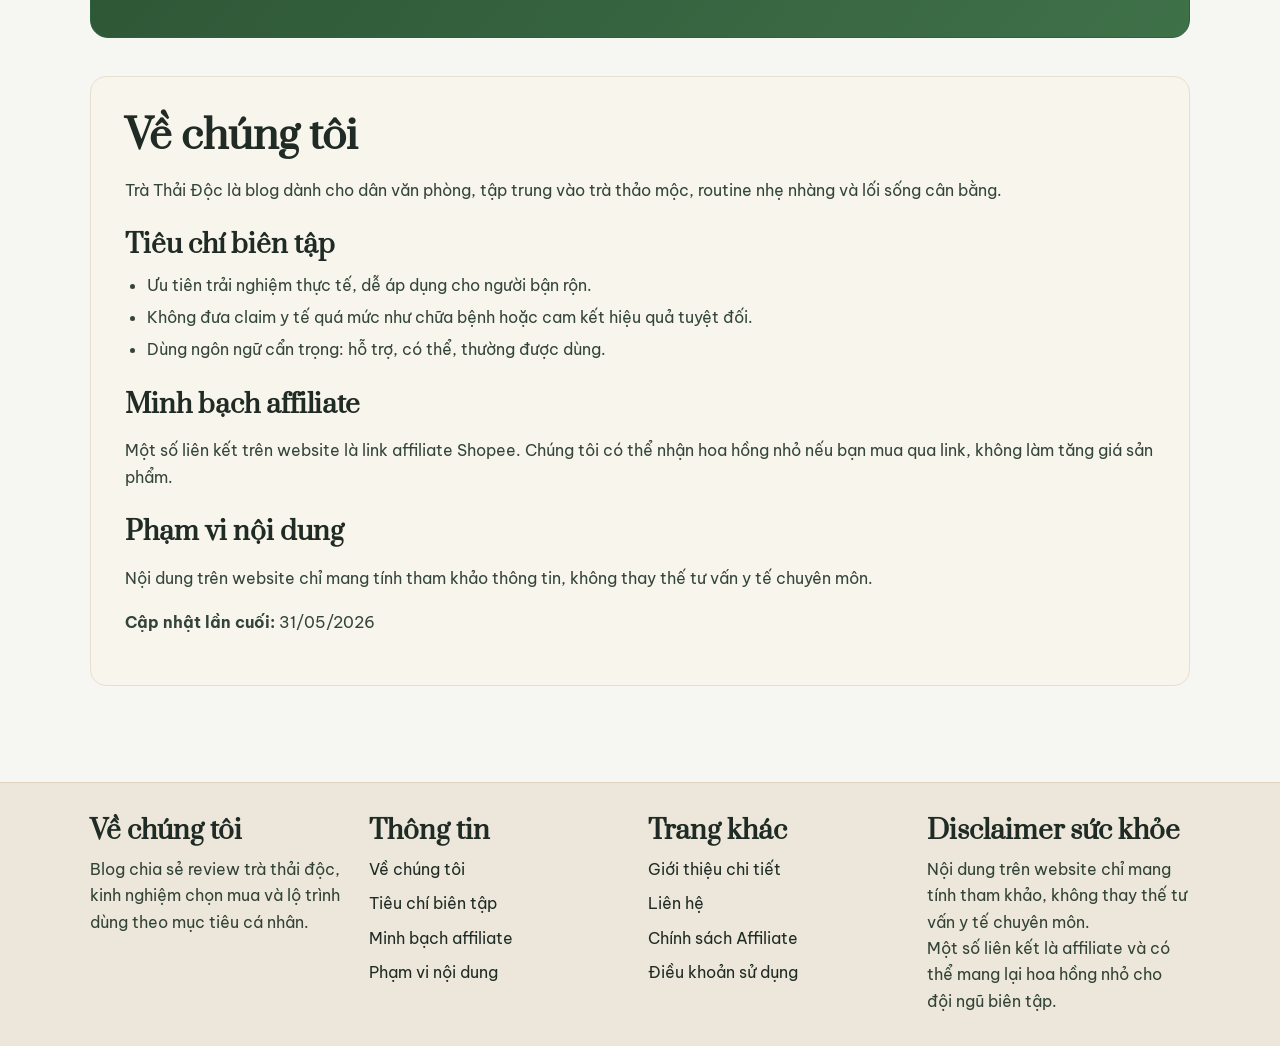
==== commit cbba8f33: "Fix anh Top 03: file webp cu la banner voucher Shopee, thay bang anh san pham Yoo Go Turbo Tea dung " ====
--- a/index.html
+++ b/index.html
@@ -206,7 +206,7 @@
 
         <article class="card product">
           <span class="tag">Top 03</span>
-          <img class="product-image" src="./assets/products/03.webp" alt="Trà thảo mộc Yoo Go Turbo Tea Siberian" width="1200" height="1200" loading="lazy">
+          <img class="product-image" src="./assets/products/03.webp?v=20260805" alt="Trà thảo mộc Yoo Go Turbo Tea Siberian" width="450" height="450" loading="lazy">
           <h3><a href="https://s.shopee.vn/50WJtxSJGg" target="_blank" rel="noopener noreferrer sponsored nofollow">Trà thảo mộc Yoo Go Turbo Tea Siberian hộp 30 gói</a></h3>
           <p class="price-row"><span class="old-price">120.000đ</span><span class="new-price">105.000đ</span></p>
           <ul>
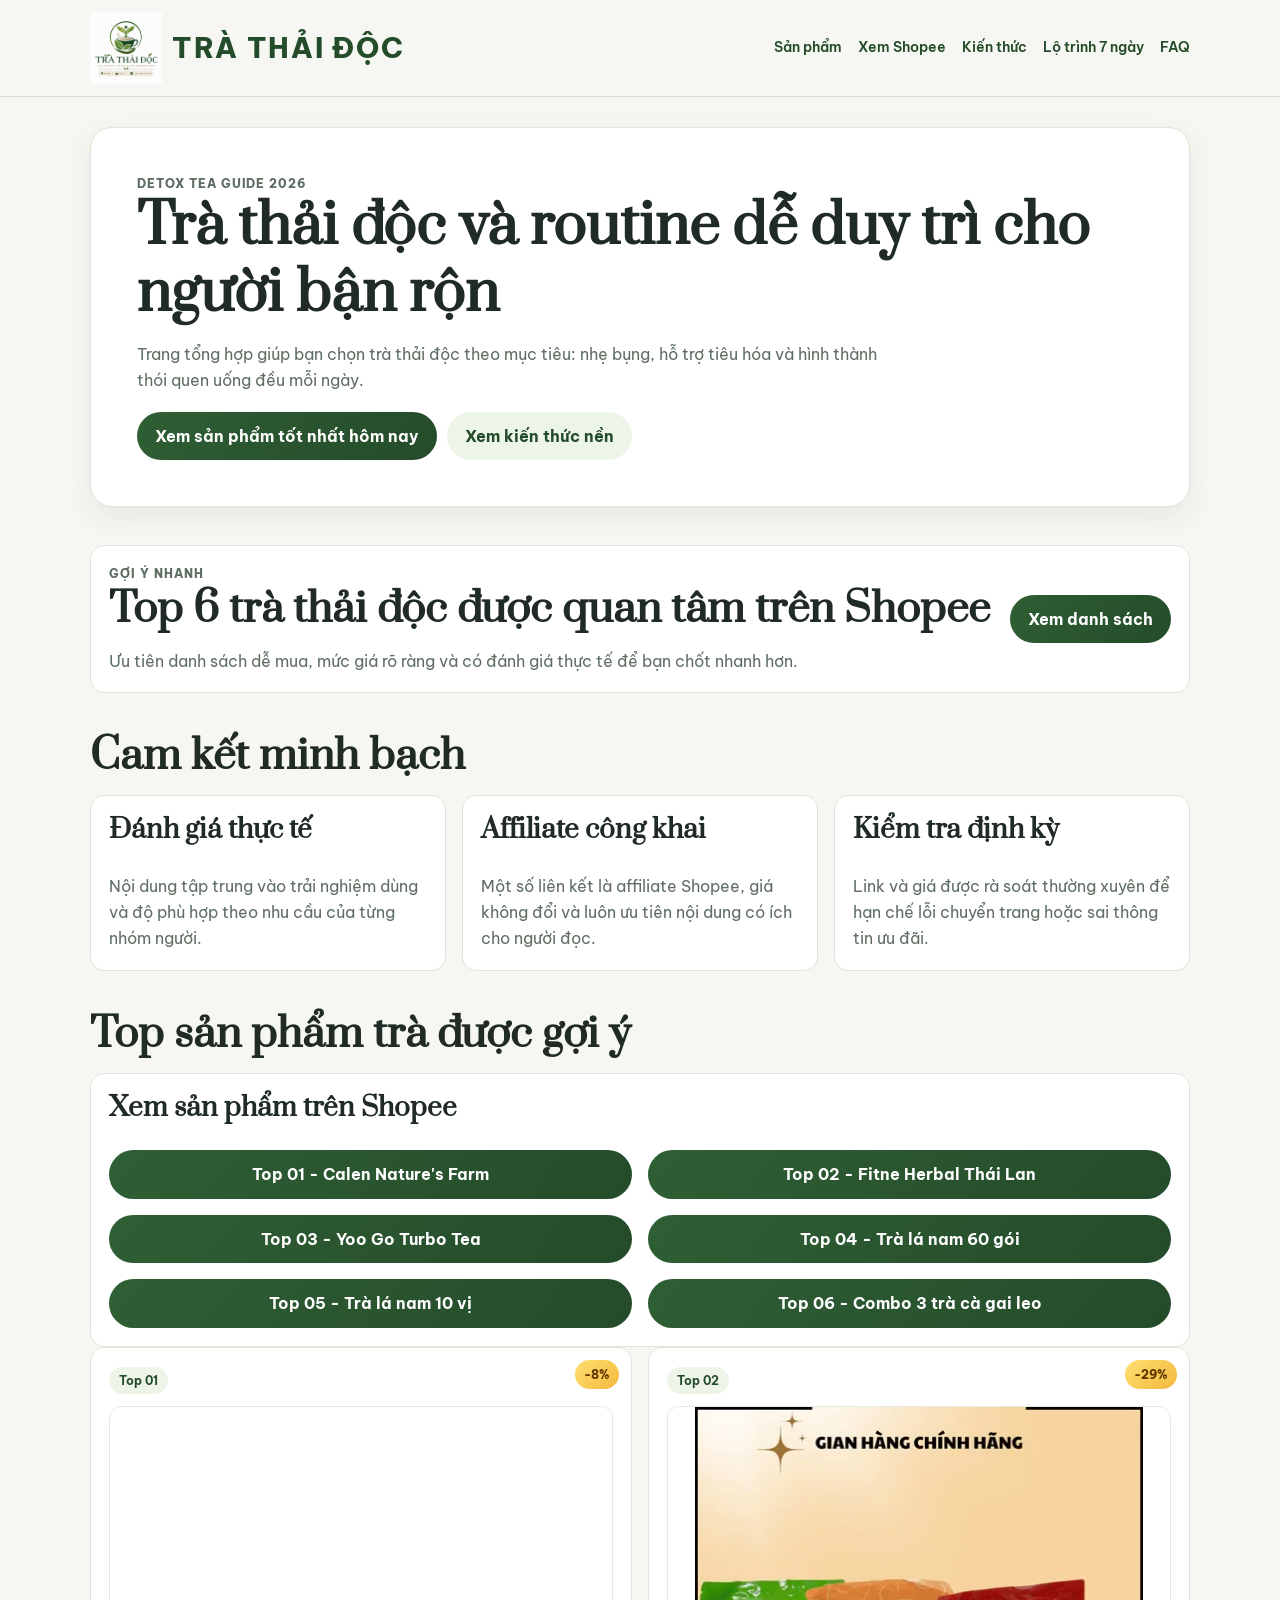
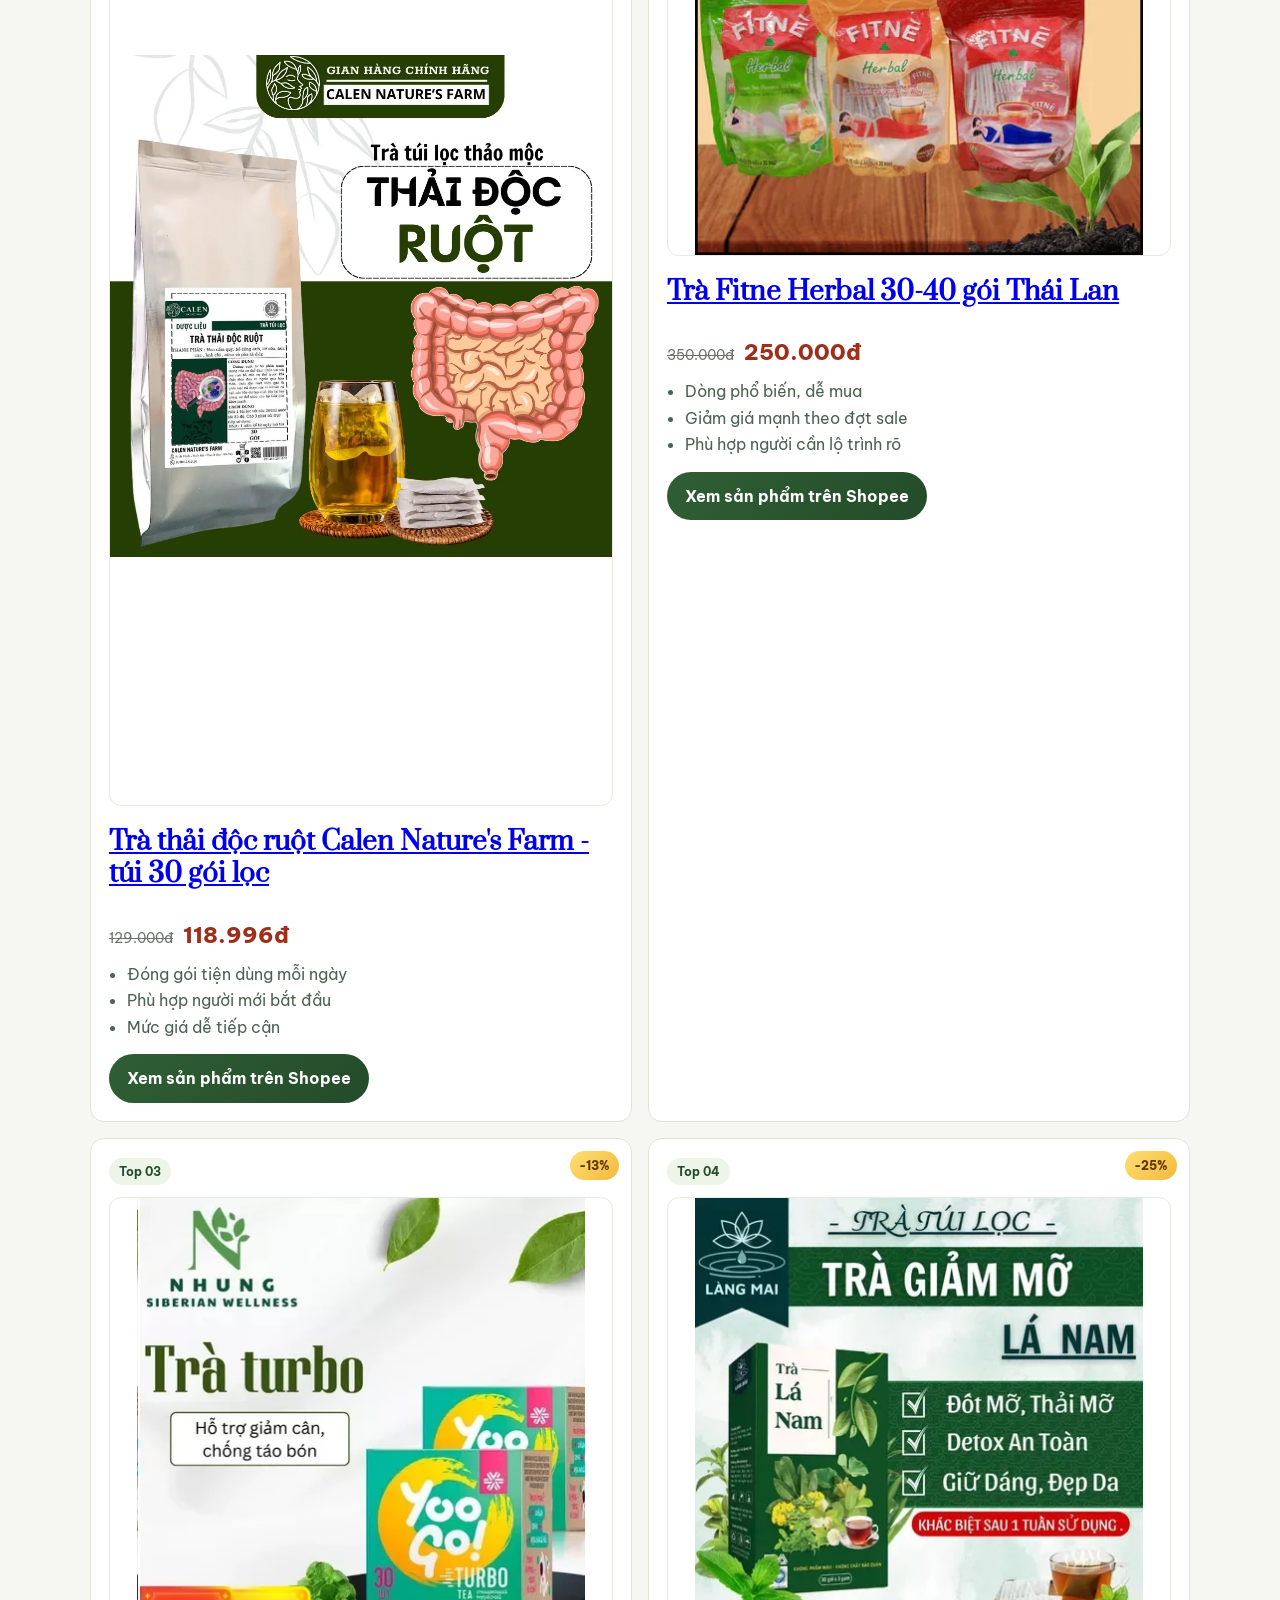
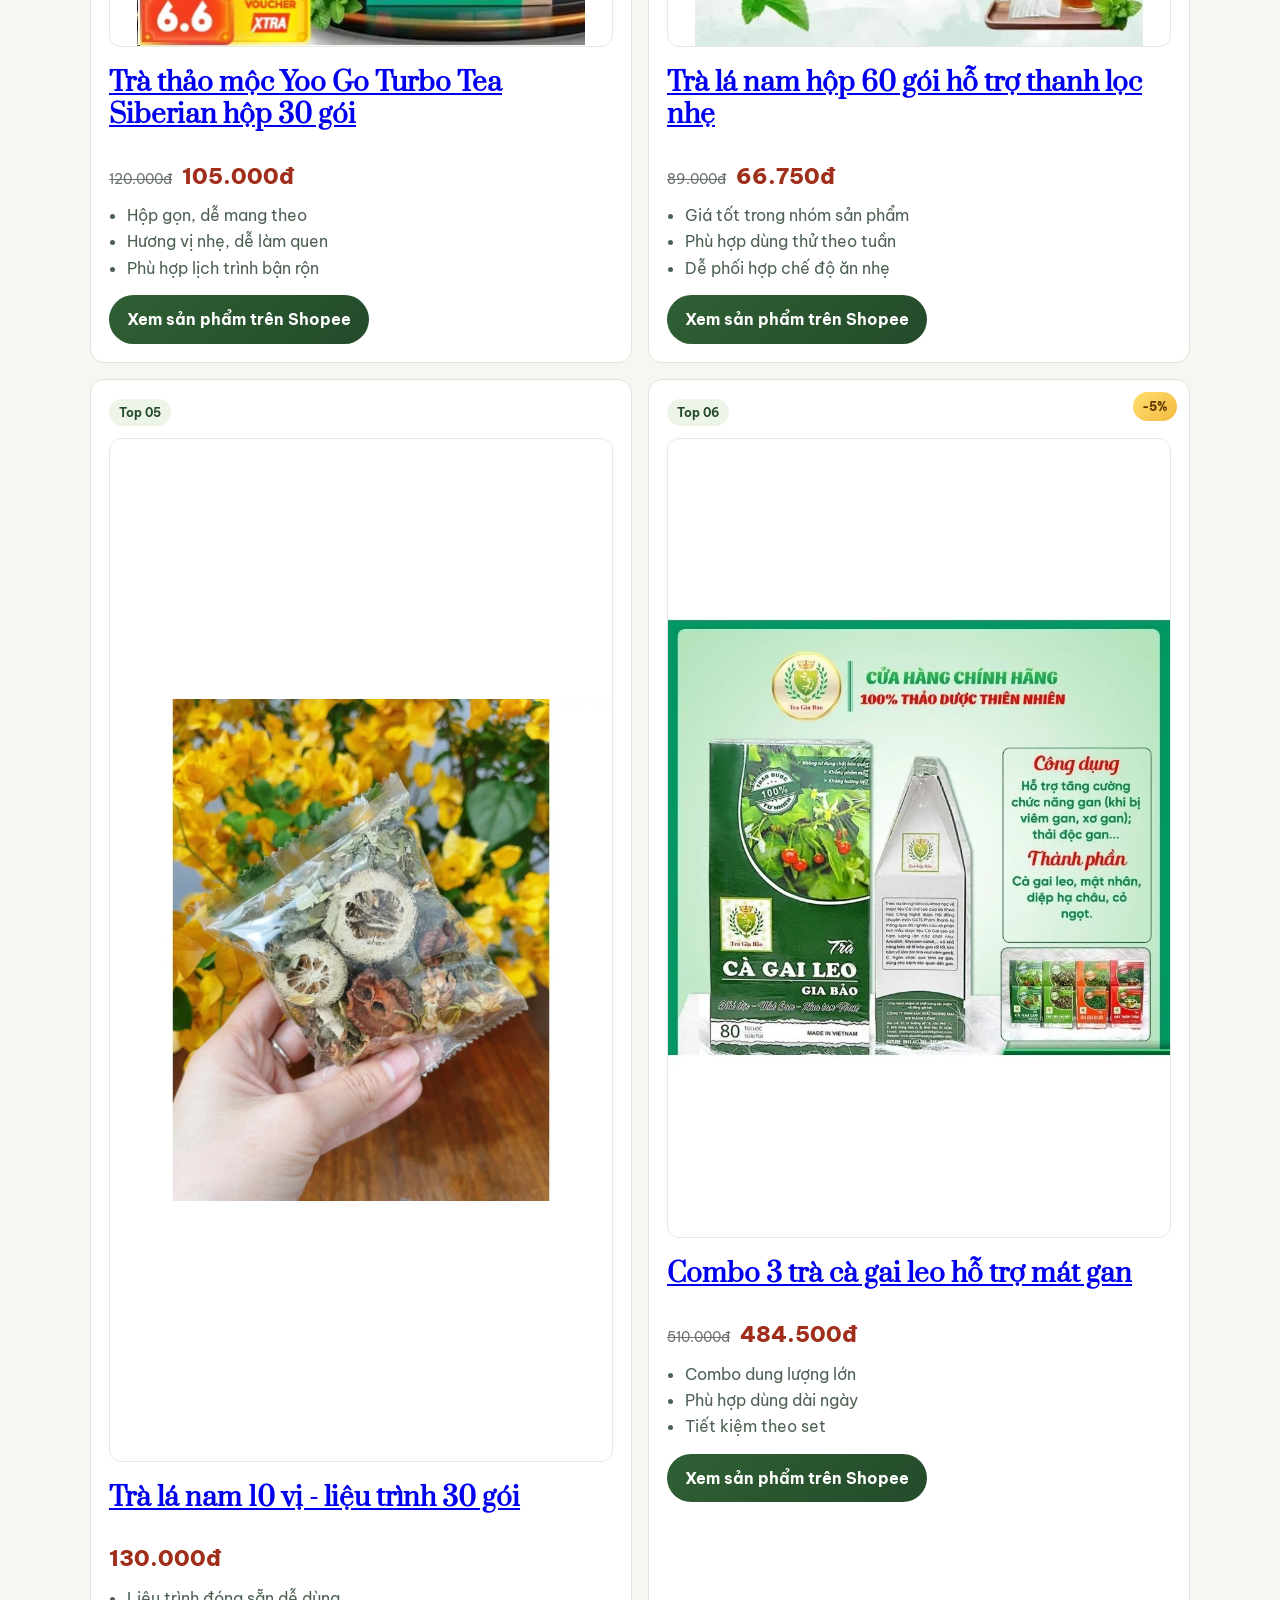
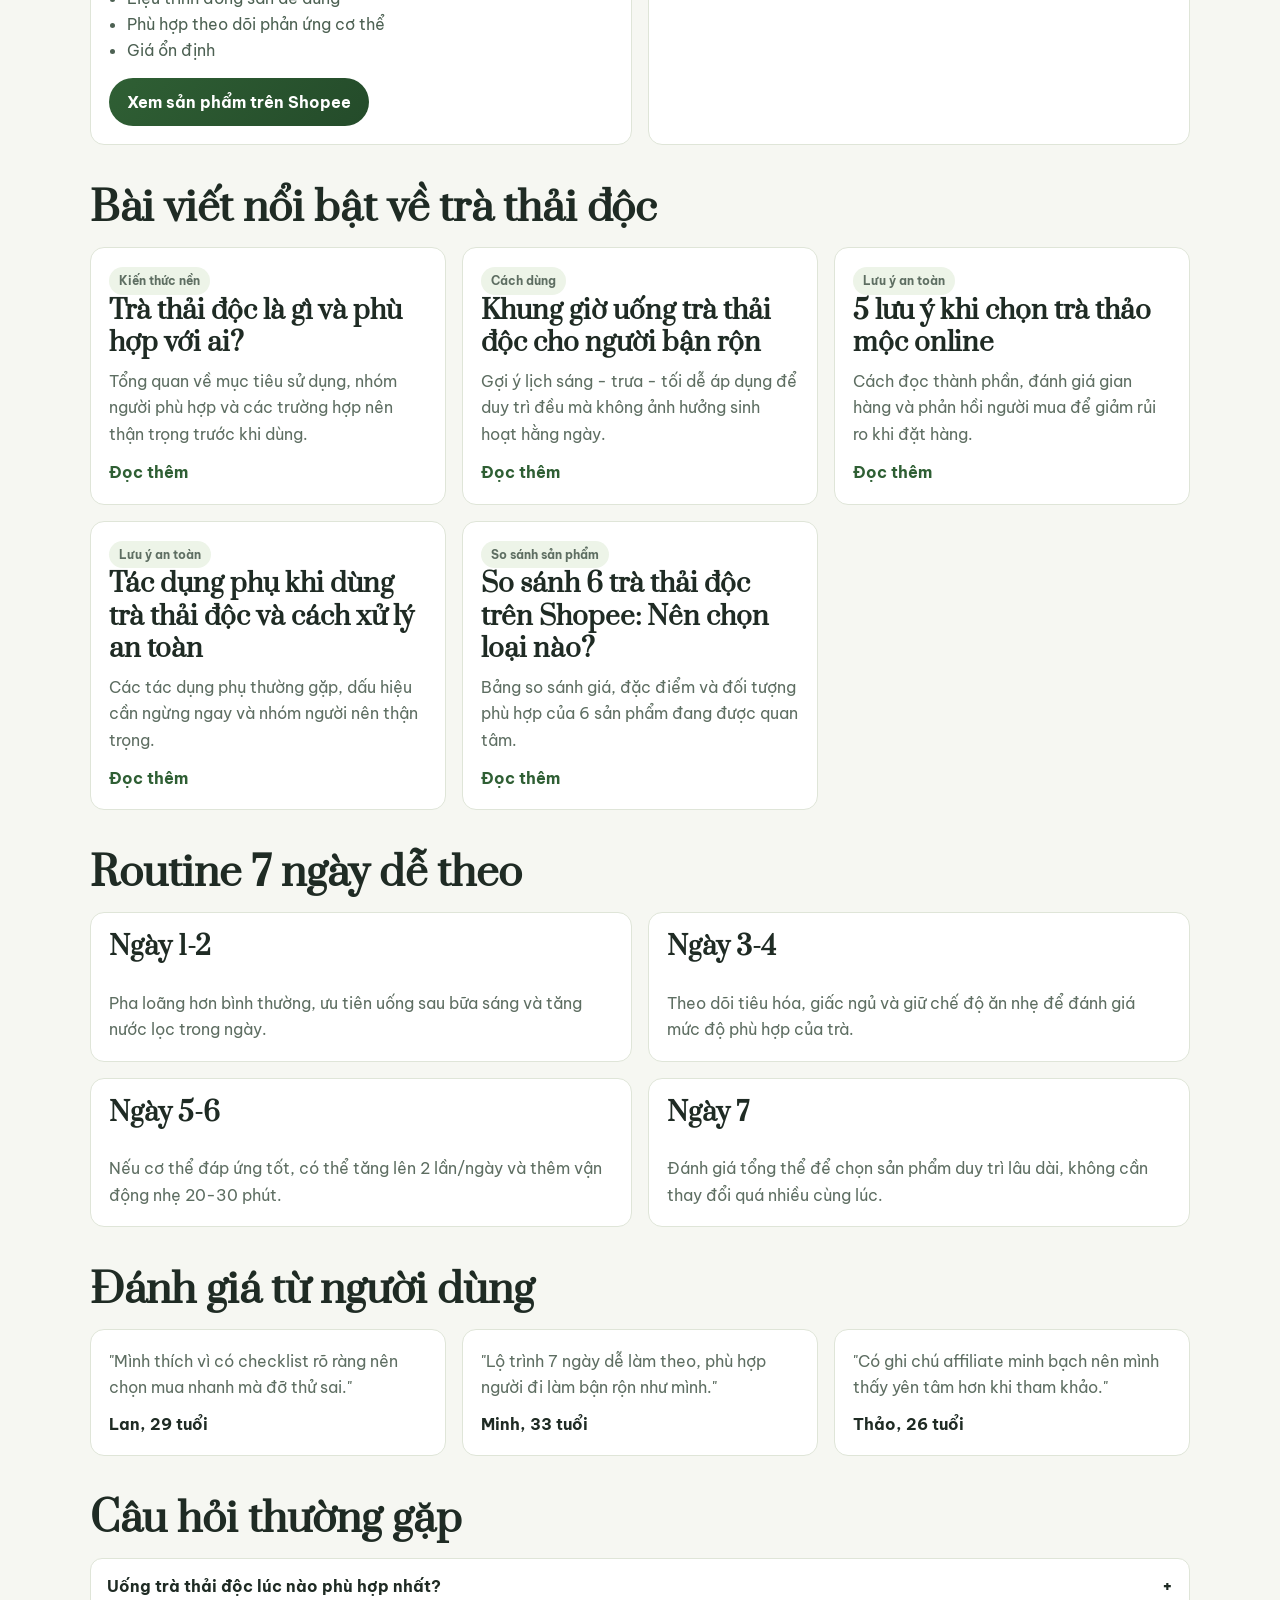
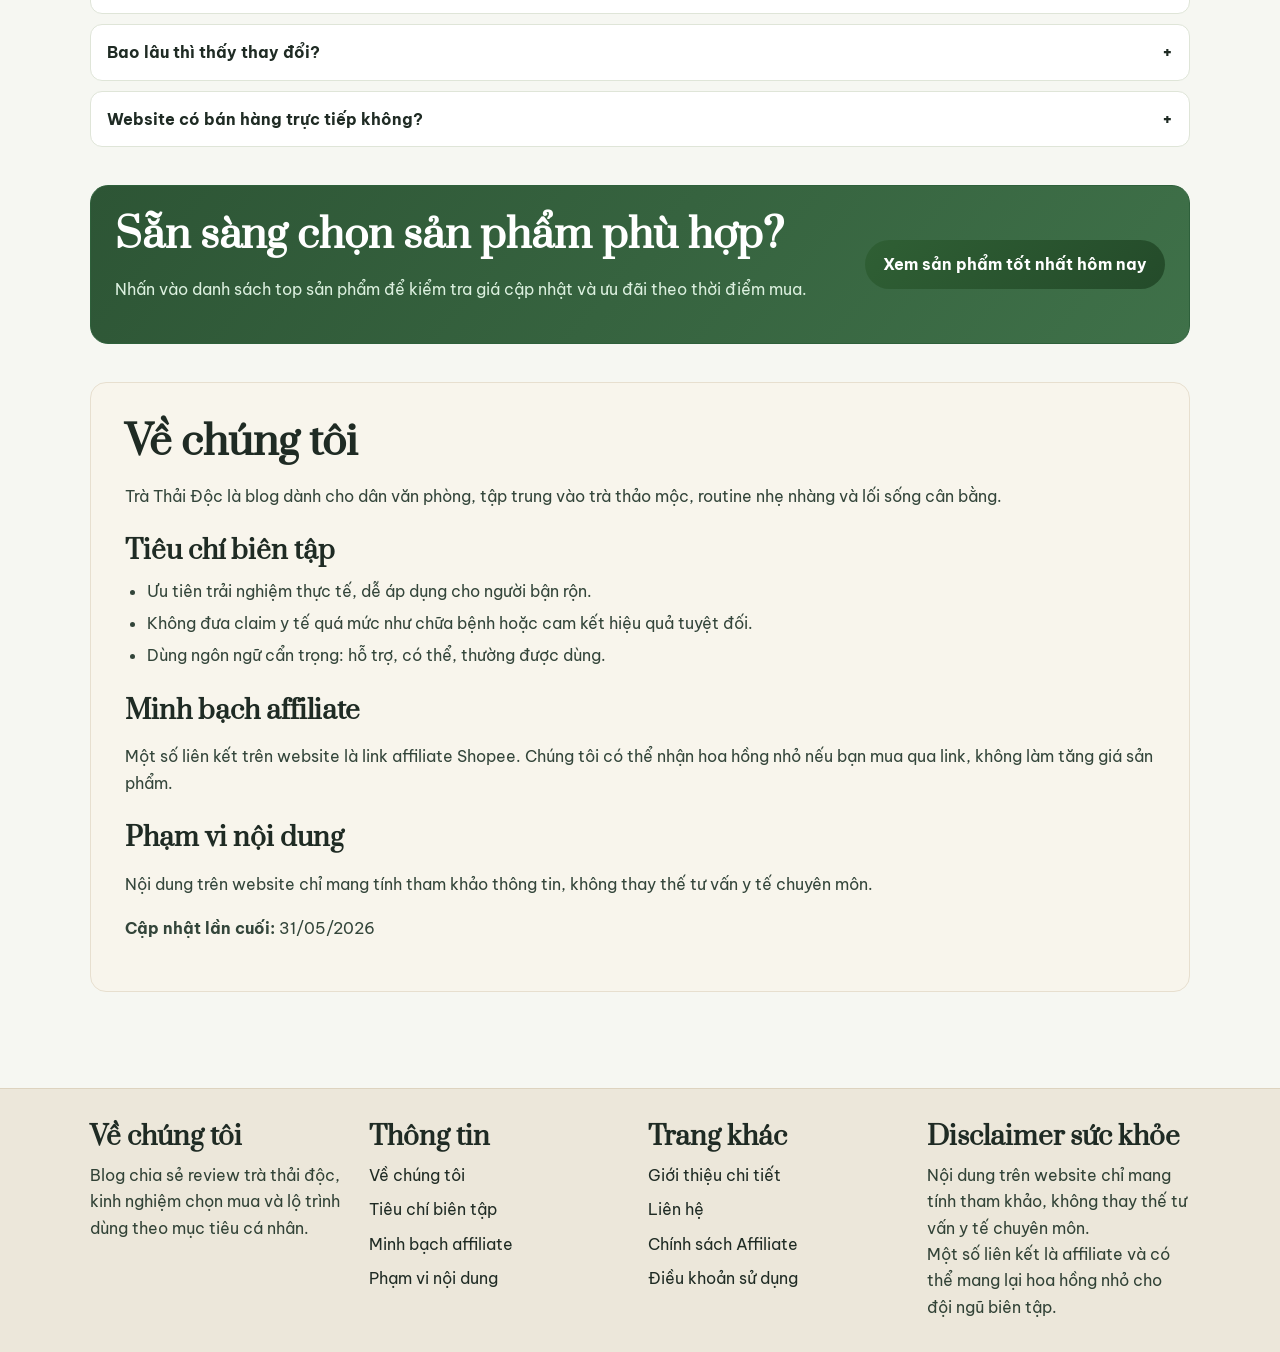
==== commit 31b116a5: "Them bai 4-5 vao luoi Bai viet noi bat tren trang chu" ====
--- a/index.html
+++ b/index.html
@@ -4,6 +4,14 @@
   <!-- Google Tag Manager -->
   <script>(function(w,d,s,l,i){w[l]=w[l]||[];w[l].push({'gtm.start':new Date().getTime(),event:'gtm.js'});var f=d.getElementsByTagName(s)[0],j=d.createElement(s),dl=l!='dataLayer'?'&l='+l:'';j.async=true;j.src='https://www.googletagmanager.com/gtm.js?id='+i+dl;f.parentNode.insertBefore(j,f);})(window,document,'script','dataLayer','GTM-MW246P32');</script>
   <!-- End Google Tag Manager -->
+  <!-- Google tag (gtag.js) -->
+  <script async src="https://www.googletagmanager.com/gtag/js?id=G-WYJTXB1CFN"></script>
+  <script>
+    window.dataLayer = window.dataLayer || [];
+    function gtag(){dataLayer.push(arguments);}
+    gtag('js', new Date());
+    gtag('config', 'G-WYJTXB1CFN');
+  </script>
   <meta charset="UTF-8">
   <meta name="viewport" content="width=device-width, initial-scale=1.0">
   <title>Trà Thải Độc 2026 | Review & Top Sản Phẩm Shopee</title>
@@ -279,6 +287,18 @@
           <p>Cách đọc thành phần, đánh giá gian hàng và phản hồi người mua để giảm rủi ro khi đặt hàng.</p>
           <a class="read-more" href="./bai-viet-luu-y-khi-mua-tra.html">Đọc thêm</a>
         </article>
+        <article class="card knowledge-card">
+          <p class="chip">Lưu ý an toàn</p>
+          <h3><a href="./bai-viet-tac-dung-phu-tra-thai-doc.html">Tác dụng phụ khi dùng trà thải độc và cách xử lý an toàn</a></h3>
+          <p>Các tác dụng phụ thường gặp, dấu hiệu cần ngừng ngay và nhóm người nên thận trọng.</p>
+          <a class="read-more" href="./bai-viet-tac-dung-phu-tra-thai-doc.html">Đọc thêm</a>
+        </article>
+        <article class="card knowledge-card">
+          <p class="chip">So sánh sản phẩm</p>
+          <h3><a href="./bai-viet-so-sanh-tra-thai-doc.html">So sánh 6 trà thải độc trên Shopee: Nên chọn loại nào?</a></h3>
+          <p>Bảng so sánh giá, đặc điểm và đối tượng phù hợp của 6 sản phẩm đang được quan tâm.</p>
+          <a class="read-more" href="./bai-viet-so-sanh-tra-thai-doc.html">Đọc thêm</a>
+        </article>
       </div>
     </section>
 
